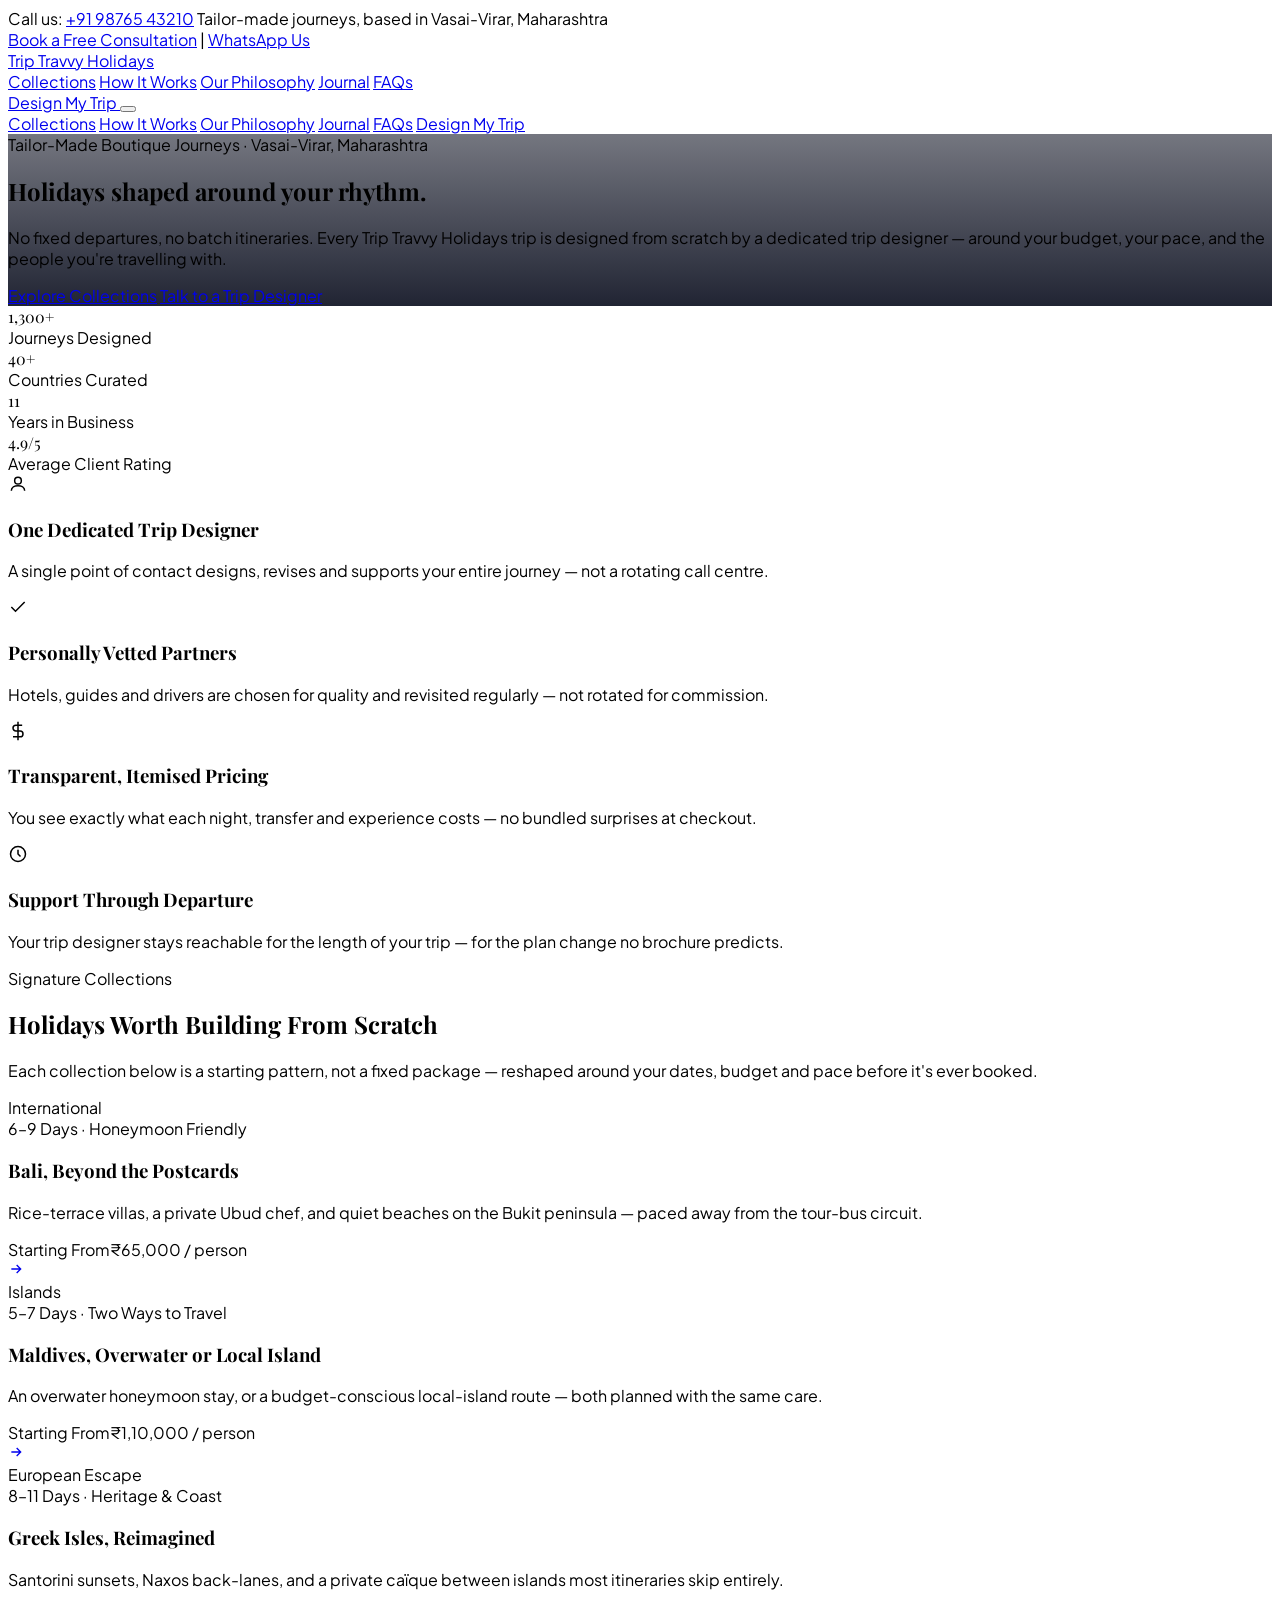
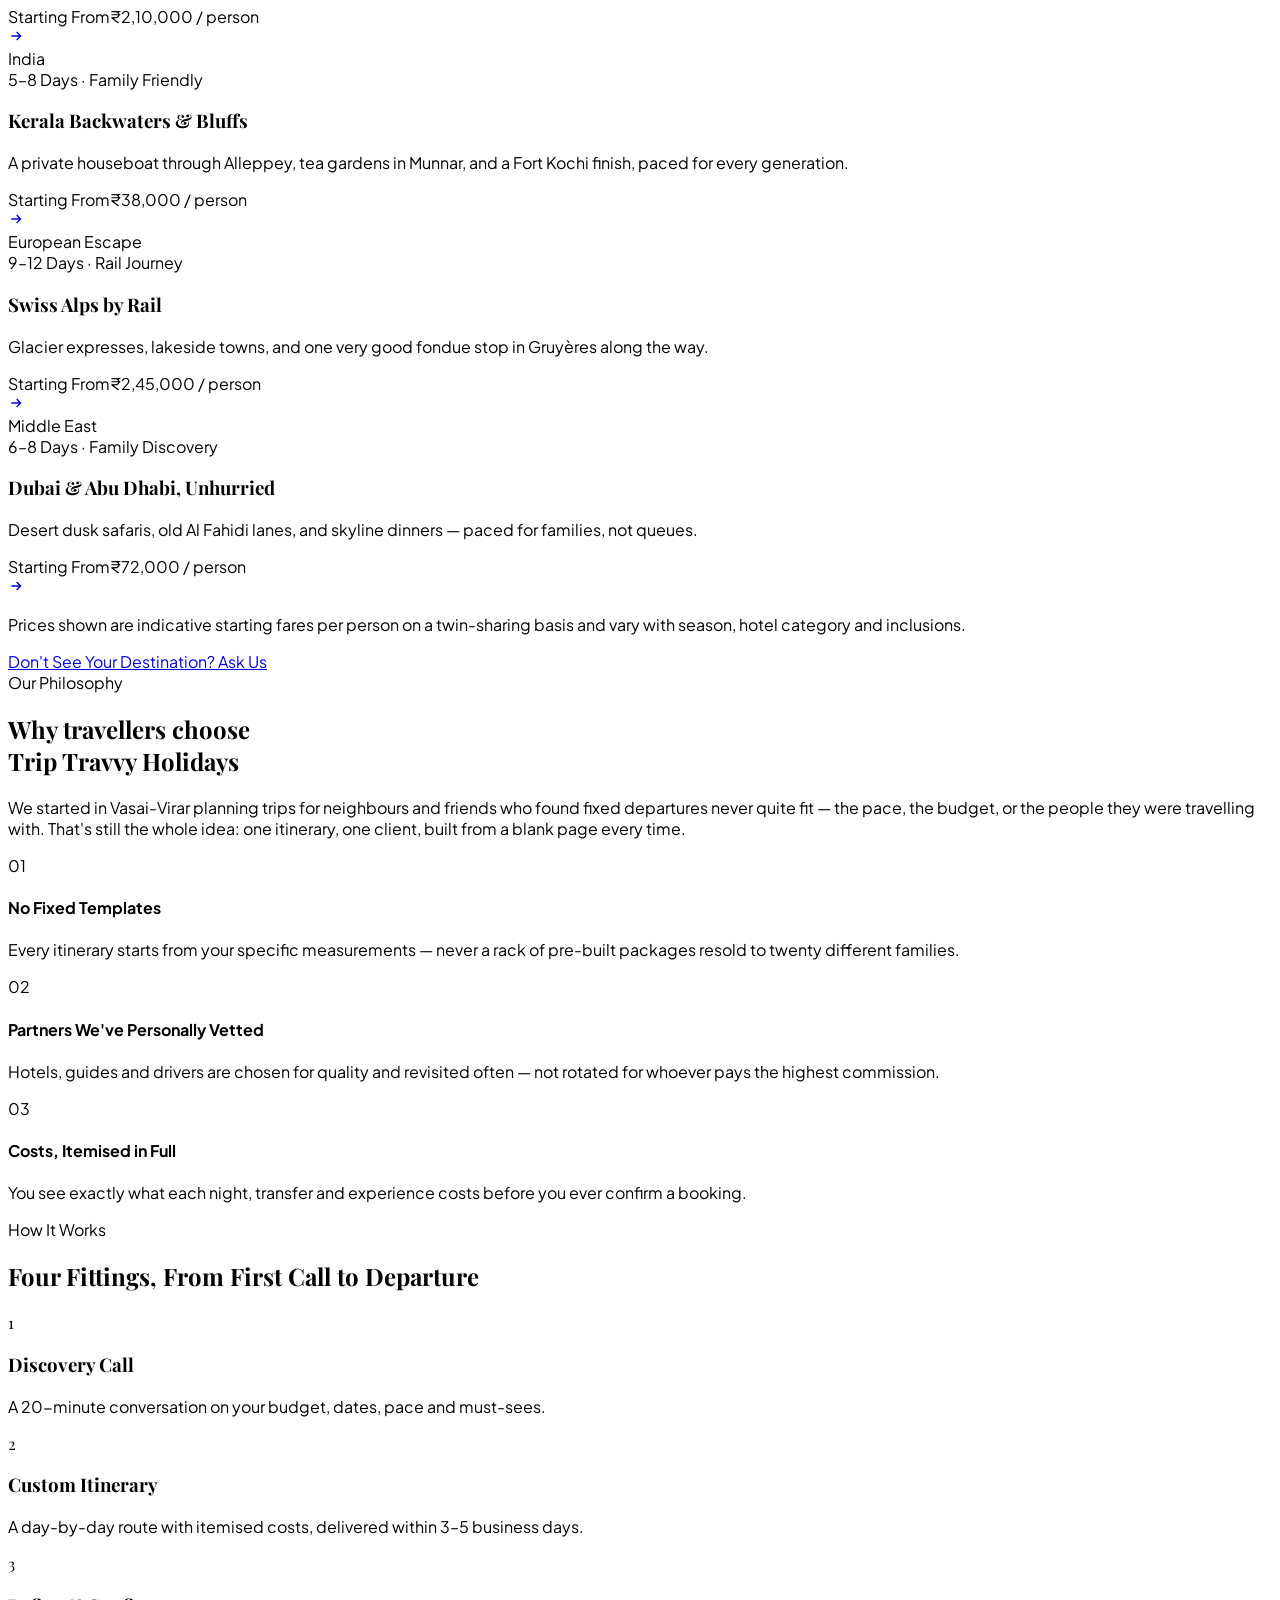
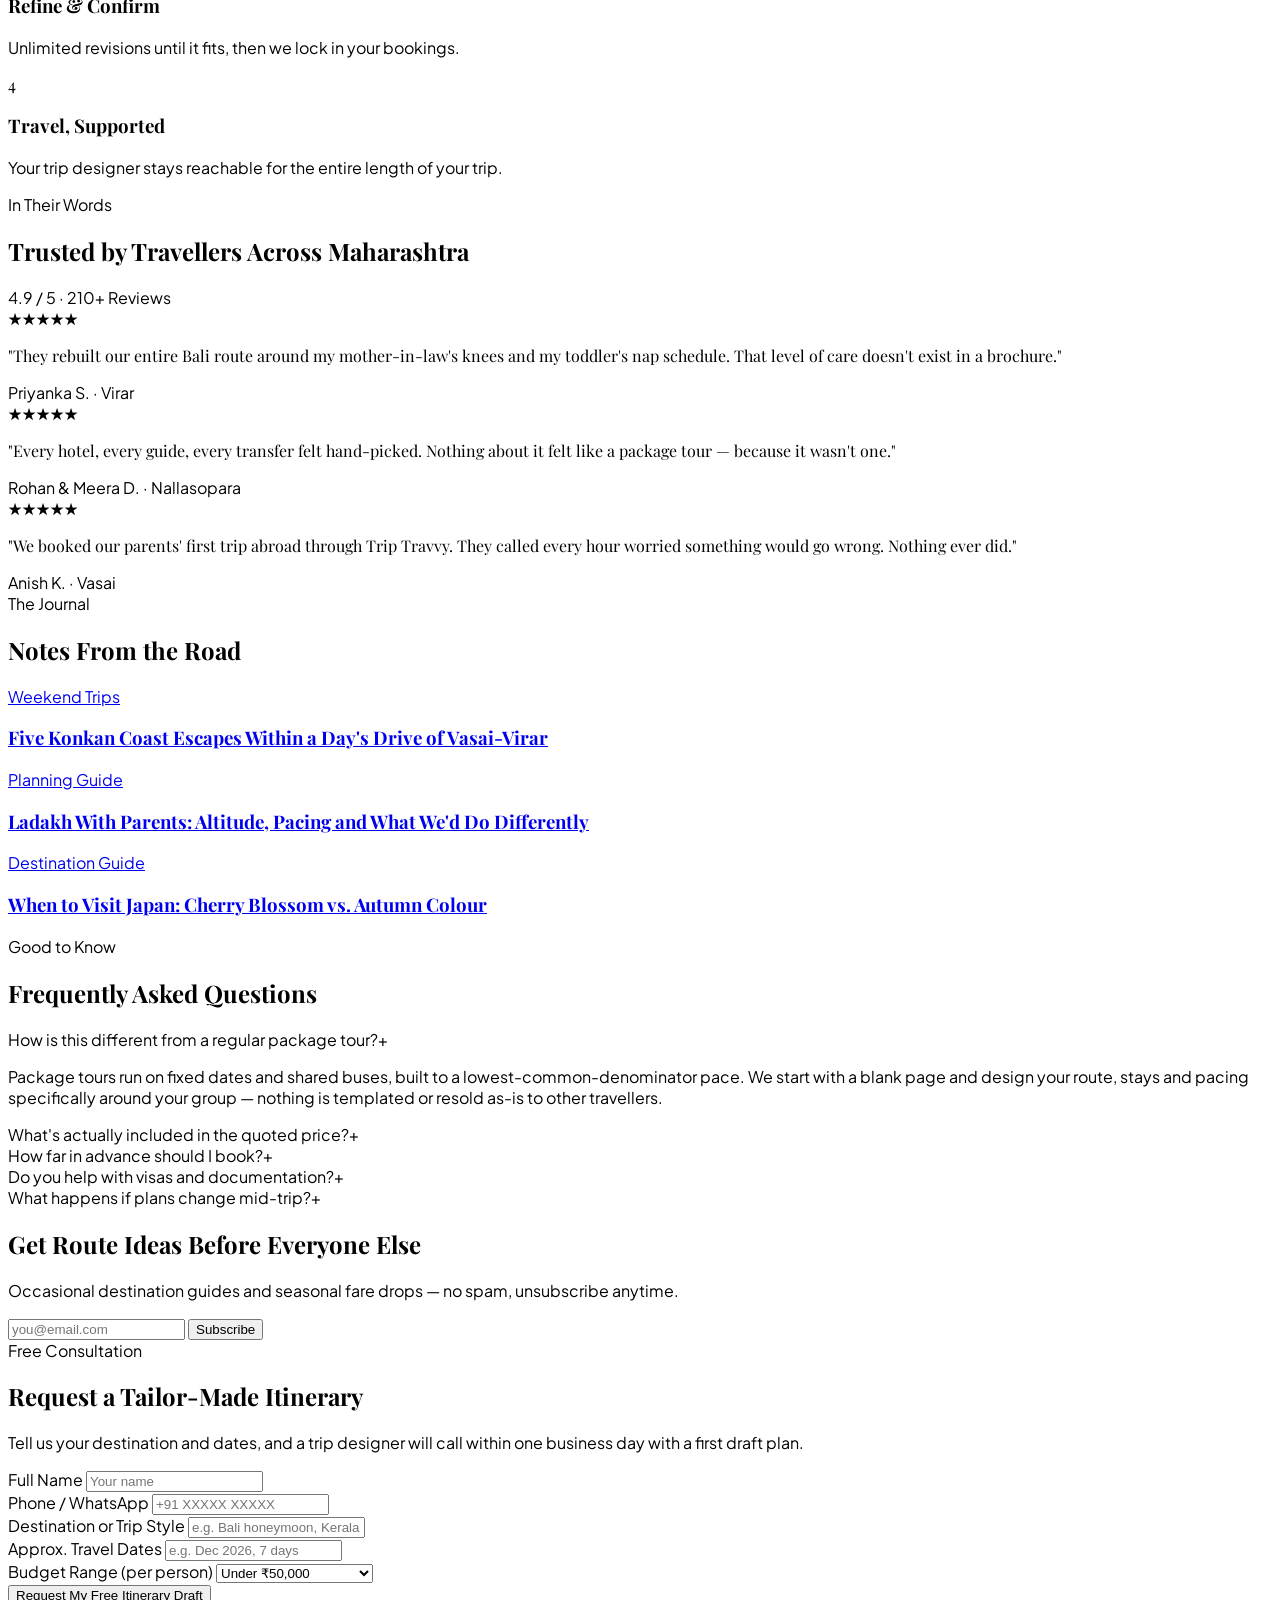
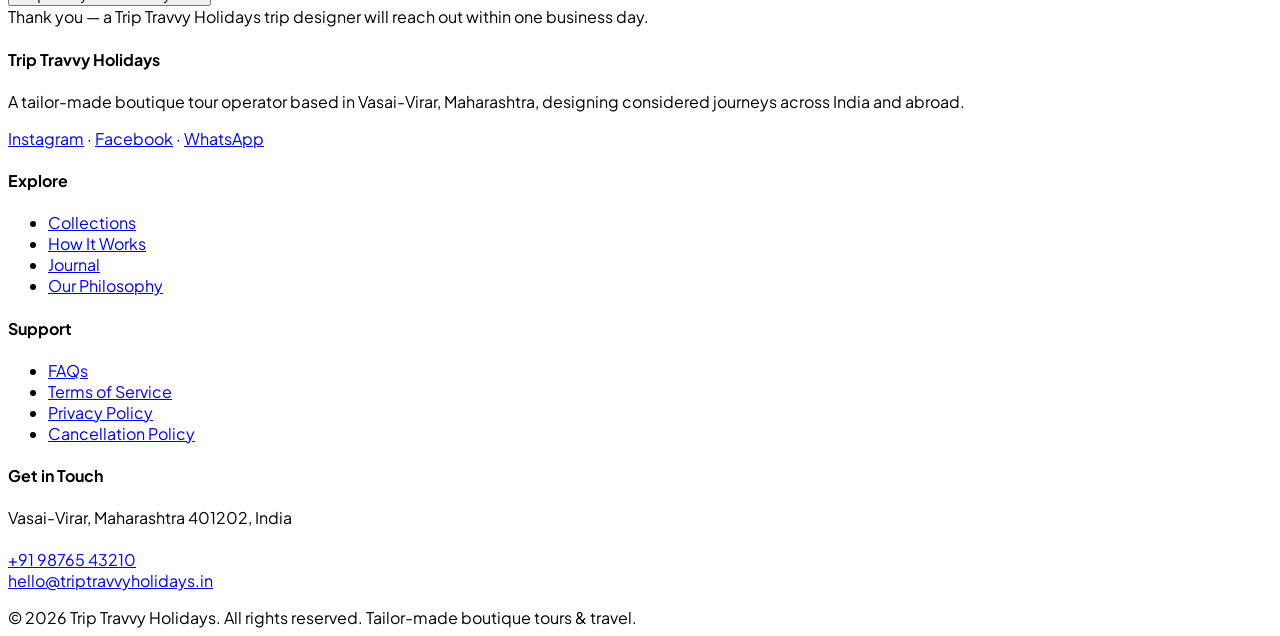
==== index.html @ ff3c0212 "Update print statement from 'Hello' to 'Goodbye'" ====
<!DOCTYPE html>
<html lang="en" class="scroll-smooth">
<head>
<meta charset="UTF-8">
<meta name="viewport" content="width=device-width, initial-scale=1.0">
<title>Trip Travvy Holidays | Tailor-Made Boutique Tours & Travel</title>
<meta name="description" content="Trip Travvy Holidays designs tailor-made boutique journeys across India and the world — one traveller, one itinerary, one dedicated trip designer at a time.">

<!-- Tailwind CSS (CDN build — swap for a compiled build before production for faster load times) -->
<script src="https://cdn.jsdelivr.net/npm/@tailwindcss/browser@4"></script>

<link rel="preconnect" href="https://fonts.googleapis.com">
<link rel="preconnect" href="https://fonts.gstatic.com" crossorigin>
<link href="https://fonts.googleapis.com/css2?family=Playfair+Display:ital,wght@0,400..900;1,400..900&family=Plus+Jakarta+Sans:wght@200..800&display=swap" rel="stylesheet">

<style>
  body{ font-family:'Plus Jakarta Sans', sans-serif; }
  h1,h2,h3,.serif-font{ font-family:'Playfair Display', serif; }
  ::-webkit-scrollbar{ width:8px; }
  ::-webkit-scrollbar-track{ background:#f1f5f9; }
  ::-webkit-scrollbar-thumb{ background:#cbd5e1; border-radius:4px; }
  ::selection{ background:rgba(212,175,55,0.2); color:#78350f; }
  .reveal{ opacity:0; transform:translateY(22px); transition:opacity .7s ease, transform .7s ease; }
  .reveal.in-view{ opacity:1; transform:translateY(0); }
  @media (prefers-reduced-motion: reduce){ .reveal{ opacity:1 !important; transform:none !important; } }
  details > summary{ list-style:none; cursor:pointer; }
  details > summary::-webkit-details-marker{ display:none; }
  details[open] .faq-icon{ transform:rotate(45deg); }
</style>
<noscript><style>.reveal{opacity:1!important;transform:none!important;}</style></noscript>
</head>
<body class="bg-slate-50 text-slate-700 antialiased">

<!-- Top Bar -->
<div class="bg-slate-900 text-slate-300 text-xs py-2.5 px-6 border-b border-slate-800/60 hidden sm:block">
  <div class="max-w-7xl mx-auto flex justify-between items-center">
    <div class="flex gap-6">
      <span class="flex items-center gap-1.5">Call us: <a href="tel:+919876543210" class="text-amber-400 hover:underline font-semibold">+91 98765 43210</a></span>
      <span class="text-slate-400">Tailor-made journeys, based in Vasai-Virar, Maharashtra</span>
    </div>
    <div class="flex gap-4">
      <a href="#consultation" class="hover:text-white transition">Book a Free Consultation</a>
      <span class="text-slate-600">|</span>
      <a href="https://wa.me/919876543210" class="hover:text-amber-300 transition text-amber-400 font-semibold">WhatsApp Us</a>
    </div>
  </div>
</div>

<!-- Header -->
<header class="bg-white/95 backdrop-blur sticky top-0 z-50 border-b border-slate-100">
  <div class="max-w-7xl mx-auto px-6 h-20 flex justify-between items-center">
    <a href="#" class="flex flex-col leading-none">
      <span class="text-xl font-black tracking-widest text-slate-950 uppercase">Trip Travvy</span>
      <span class="text-[10px] tracking-widest font-bold uppercase text-amber-600 mt-1">Holidays</span>
    </a>

    <nav class="hidden lg:flex gap-8 text-sm font-medium tracking-wide text-slate-800">
      <a href="#collections" class="hover:text-amber-600 transition">Collections</a>
      <a href="#process" class="hover:text-amber-600 transition">How It Works</a>
      <a href="#about" class="hover:text-amber-600 transition">Our Philosophy</a>
      <a href="#journal" class="hover:text-amber-600 transition">Journal</a>
      <a href="#faq" class="hover:text-amber-600 transition">FAQs</a>
    </nav>

    <div class="flex items-center gap-3">
      <a href="#consultation" class="hidden sm:inline-flex bg-slate-950 hover:bg-amber-600 text-white hover:text-slate-950 px-5 py-2.5 rounded-lg text-xs font-bold uppercase tracking-wider transition duration-300">
        Design My Trip
      </a>
      <button id="menuBtn" aria-label="Menu" class="lg:hidden flex flex-col gap-1.5 p-2">
        <span class="w-6 h-0.5 bg-slate-900"></span>
        <span class="w-6 h-0.5 bg-slate-900"></span>
        <span class="w-6 h-0.5 bg-slate-900"></span>
      </button>
    </div>
  </div>
  <nav id="mobileNav" class="hidden lg:hidden flex-col gap-1 px-6 pb-6 text-sm font-medium text-slate-800 bg-white border-t border-slate-100">
    <a href="#collections" class="py-3 border-b border-slate-100">Collections</a>
    <a href="#process" class="py-3 border-b border-slate-100">How It Works</a>
    <a href="#about" class="py-3 border-b border-slate-100">Our Philosophy</a>
    <a href="#journal" class="py-3 border-b border-slate-100">Journal</a>
    <a href="#faq" class="py-3 border-b border-slate-100">FAQs</a>
    <a href="#consultation" class="mt-4 text-center bg-slate-950 text-white px-5 py-3 rounded-lg text-xs font-bold uppercase tracking-wider">Design My Trip</a>
  </nav>
</header>

<!-- Hero -->
<section class="relative min-h-[85vh] flex items-center justify-center text-white overflow-hidden"
  style="background:linear-gradient(rgba(2,6,23,.55),rgba(2,6,23,.88)), url('https://images.unsplash.com/photo-1507525428034-b723cf961d3e?q=80&w=1800&auto=format&fit=crop') center/cover;">
  <div class="relative max-w-5xl mx-auto px-6 text-center z-10 py-24">
    <div class="mb-6 inline-flex items-center gap-2 rounded-full border border-amber-400/30 bg-amber-400/10 px-4 py-2 text-[11px] font-bold uppercase tracking-widest text-amber-300">
      Tailor-Made Boutique Journeys · Vasai-Virar, Maharashtra
    </div>
    <h1 class="text-4xl sm:text-6xl lg:text-7xl font-light tracking-tight mb-6 max-w-4xl mx-auto leading-tight">
      Holidays shaped around <span class="italic text-amber-300">your rhythm.</span>
    </h1>
    <p class="max-w-2xl mx-auto text-slate-200 text-base sm:text-lg font-light leading-relaxed mb-10">
      No fixed departures, no batch itineraries. Every Trip Travvy Holidays trip is designed from scratch by a dedicated trip designer — around your budget, your pace, and the people you're travelling with.
    </p>
    <div class="flex flex-wrap justify-center gap-4">
      <a href="#collections" class="bg-amber-500 hover:bg-amber-400 text-slate-950 px-8 py-4 rounded-lg text-xs font-extrabold uppercase tracking-widest shadow-xl transition duration-200">Explore Collections</a>
      <a href="#consultation" class="border border-white/30 bg-white/10 hover:bg-white/20 backdrop-blur-md px-8 py-4 rounded-lg text-xs font-bold uppercase tracking-widest transition duration-200">Talk to a Trip Designer</a>
    </div>
  </div>
</section>

<!-- Stat bar -->
<section class="bg-slate-950 text-white border-t border-slate-800/60">
  <div class="max-w-7xl mx-auto px-6 py-10 grid grid-cols-2 sm:grid-cols-4 gap-8 text-center">
    <div class="reveal"><div class="text-3xl sm:text-4xl font-black text-amber-400 serif-font">1,300+</div><div class="text-[11px] uppercase tracking-widest text-slate-400 mt-1">Journeys Designed</div></div>
    <div class="reveal"><div class="text-3xl sm:text-4xl font-black text-amber-400 serif-font">40+</div><div class="text-[11px] uppercase tracking-widest text-slate-400 mt-1">Countries Curated</div></div>
    <div class="reveal"><div class="text-3xl sm:text-4xl font-black text-amber-400 serif-font">11</div><div class="text-[11px] uppercase tracking-widest text-slate-400 mt-1">Years in Business</div></div>
    <div class="reveal"><div class="text-3xl sm:text-4xl font-black text-amber-400 serif-font">4.9/5</div><div class="text-[11px] uppercase tracking-widest text-slate-400 mt-1">Average Client Rating</div></div>
  </div>
</section>

<!-- USP strip -->
<section class="max-w-7xl mx-auto px-6 py-20">
  <div class="grid grid-cols-1 sm:grid-cols-2 lg:grid-cols-4 gap-8">
    <div class="reveal p-6 rounded-xl border border-slate-200/70">
      <div class="w-11 h-11 rounded-lg bg-amber-50 text-amber-600 flex items-center justify-center mb-4">
        <svg width="20" height="20" viewBox="0 0 24 24" fill="none" stroke="currentColor" stroke-width="1.8"><circle cx="12" cy="8" r="4"/><path d="M4 20c0-4 4-6 8-6s8 2 8 6"/></svg>
      </div>
      <h3 class="font-bold text-slate-900 text-sm uppercase tracking-wide mb-2">One Dedicated Trip Designer</h3>
      <p class="text-slate-500 text-sm font-light leading-relaxed">A single point of contact designs, revises and supports your entire journey — not a rotating call centre.</p>
    </div>
    <div class="reveal p-6 rounded-xl border border-slate-200/70">
      <div class="w-11 h-11 rounded-lg bg-amber-50 text-amber-600 flex items-center justify-center mb-4">
        <svg width="20" height="20" viewBox="0 0 24 24" fill="none" stroke="currentColor" stroke-width="1.8"><path d="M20 6L9 17l-5-5"/></svg>
      </div>
      <h3 class="font-bold text-slate-900 text-sm uppercase tracking-wide mb-2">Personally Vetted Partners</h3>
      <p class="text-slate-500 text-sm font-light leading-relaxed">Hotels, guides and drivers are chosen for quality and revisited regularly — not rotated for commission.</p>
    </div>
    <div class="reveal p-6 rounded-xl border border-slate-200/70">
      <div class="w-11 h-11 rounded-lg bg-amber-50 text-amber-600 flex items-center justify-center mb-4">
        <svg width="20" height="20" viewBox="0 0 24 24" fill="none" stroke="currentColor" stroke-width="1.8"><path d="M12 1v22M17 5H9.5a3.5 3.5 0 000 7h5a3.5 3.5 0 010 7H6"/></svg>
      </div>
      <h3 class="font-bold text-slate-900 text-sm uppercase tracking-wide mb-2">Transparent, Itemised Pricing</h3>
      <p class="text-slate-500 text-sm font-light leading-relaxed">You see exactly what each night, transfer and experience costs — no bundled surprises at checkout.</p>
    </div>
    <div class="reveal p-6 rounded-xl border border-slate-200/70">
      <div class="w-11 h-11 rounded-lg bg-amber-50 text-amber-600 flex items-center justify-center mb-4">
        <svg width="20" height="20" viewBox="0 0 24 24" fill="none" stroke="currentColor" stroke-width="1.8"><circle cx="12" cy="12" r="9"/><path d="M12 7v5l3 3"/></svg>
      </div>
      <h3 class="font-bold text-slate-900 text-sm uppercase tracking-wide mb-2">Support Through Departure</h3>
      <p class="text-slate-500 text-sm font-light leading-relaxed">Your trip designer stays reachable for the length of your trip — for the plan change no brochure predicts.</p>
    </div>
  </div>
</section>

<!-- Collections -->
<section id="collections" class="max-w-7xl mx-auto px-6 py-20">
  <div class="max-w-2xl mx-auto text-center mb-16">
    <span class="text-xs font-bold uppercase tracking-widest text-amber-600 block mb-3">Signature Collections</span>
    <h2 class="text-3xl sm:text-4xl font-bold text-slate-900 mb-4">Holidays Worth Building From Scratch</h2>
    <div class="w-16 h-0.5 bg-amber-500 mx-auto mb-4"></div>
    <p class="text-slate-500 font-light text-sm sm:text-base">Each collection below is a starting pattern, not a fixed package — reshaped around your dates, budget and pace before it's ever booked.</p>
  </div>

  <div class="grid grid-cols-1 md:grid-cols-2 lg:grid-cols-3 gap-8">

    <article class="reveal group bg-white rounded-xl overflow-hidden border border-slate-200/60 shadow-sm hover:shadow-xl transition duration-300 flex flex-col h-full">
      <div class="relative overflow-hidden aspect-[4/3] bg-slate-100">
        <img src="https://images.unsplash.com/photo-1518548419970-58e3b4079ab2?q=80&w=1000&auto=format&fit=crop" alt="Bali rice terraces and villa" class="w-full h-full object-cover group-hover:scale-105 transition duration-500" onerror="this.style.display='none'">
        <span class="absolute top-4 left-4 bg-slate-950 text-amber-400 text-[10px] font-bold uppercase tracking-widest px-2.5 py-1 rounded">International</span>
      </div>
      <div class="p-6 flex flex-col flex-grow">
        <span class="text-xs font-semibold text-amber-600 uppercase tracking-widest mb-1">6–9 Days · Honeymoon Friendly</span>
        <h3 class="text-2xl font-semibold text-slate-900 mb-3 group-hover:text-amber-600 transition">Bali, Beyond the Postcards</h3>
        <p class="text-slate-500 text-sm font-light leading-relaxed mb-6">Rice-terrace villas, a private Ubud chef, and quiet beaches on the Bukit peninsula — paced away from the tour-bus circuit.</p>
        <div class="mt-auto pt-4 border-t border-slate-100 flex items-center justify-between">
          <div><span class="block text-[10px] uppercase tracking-widest text-slate-400 font-bold">Starting From</span><span class="text-xl font-black text-slate-950">₹65,000</span><span class="text-xs text-slate-400"> / person</span></div>
          <a href="#consultation" class="bg-slate-950 group-hover:bg-amber-500 text-amber-400 group-hover:text-slate-950 p-2.5 rounded-lg transition duration-300">
            <svg width="16" height="16" viewBox="0 0 24 24" fill="none" stroke="currentColor" stroke-width="2"><path d="M5 12h14M13 6l6 6-6 6"/></svg>
          </a>
        </div>
      </div>
    </article>

    <article class="reveal group bg-white rounded-xl overflow-hidden border border-slate-200/60 shadow-sm hover:shadow-xl transition duration-300 flex flex-col h-full">
      <div class="relative overflow-hidden aspect-[4/3] bg-slate-100">
        <img src="https://images.unsplash.com/photo-1439066615861-d1af74d74000?q=80&w=1000&auto=format&fit=crop" alt="Maldives overwater villas" class="w-full h-full object-cover group-hover:scale-105 transition duration-500" onerror="this.style.display='none'">
        <span class="absolute top-4 left-4 bg-slate-950 text-amber-400 text-[10px] font-bold uppercase tracking-widest px-2.5 py-1 rounded">Islands</span>
      </div>
      <div class="p-6 flex flex-col flex-grow">
        <span class="text-xs font-semibold text-amber-600 uppercase tracking-widest mb-1">5–7 Days · Two Ways to Travel</span>
        <h3 class="text-2xl font-semibold text-slate-900 mb-3 group-hover:text-amber-600 transition">Maldives, Overwater or Local Island</h3>
        <p class="text-slate-500 text-sm font-light leading-relaxed mb-6">An overwater honeymoon stay, or a budget-conscious local-island route — both planned with the same care.</p>
        <div class="mt-auto pt-4 border-t border-slate-100 flex items-center justify-between">
          <div><span class="block text-[10px] uppercase tracking-widest text-slate-400 font-bold">Starting From</span><span class="text-xl font-black text-slate-950">₹1,10,000</span><span class="text-xs text-slate-400"> / person</span></div>
          <a href="#consultation" class="bg-slate-950 group-hover:bg-amber-500 text-amber-400 group-hover:text-slate-950 p-2.5 rounded-lg transition duration-300">
            <svg width="16" height="16" viewBox="0 0 24 24" fill="none" stroke="currentColor" stroke-width="2"><path d="M5 12h14M13 6l6 6-6 6"/></svg>
          </a>
        </div>
      </div>
    </article>

    <article class="reveal group bg-white rounded-xl overflow-hidden border border-slate-200/60 shadow-sm hover:shadow-xl transition duration-300 flex flex-col h-full">
      <div class="relative overflow-hidden aspect-[4/3] bg-slate-100">
        <img src="https://images.unsplash.com/photo-1533105079780-92b9be482077?q=80&w=1000&auto=format&fit=crop" alt="Santorini Greece" class="w-full h-full object-cover group-hover:scale-105 transition duration-500" onerror="this.style.display='none'">
        <span class="absolute top-4 left-4 bg-slate-950 text-amber-400 text-[10px] font-bold uppercase tracking-widest px-2.5 py-1 rounded">European Escape</span>
      </div>
      <div class="p-6 flex flex-col flex-grow">
        <span class="text-xs font-semibold text-amber-600 uppercase tracking-widest mb-1">8–11 Days · Heritage &amp; Coast</span>
        <h3 class="text-2xl font-semibold text-slate-900 mb-3 group-hover:text-amber-600 transition">Greek Isles, Reimagined</h3>
        <p class="text-slate-500 text-sm font-light leading-relaxed mb-6">Santorini sunsets, Naxos back-lanes, and a private caïque between islands most itineraries skip entirely.</p>
        <div class="mt-auto pt-4 border-t border-slate-100 flex items-center justify-between">
          <div><span class="block text-[10px] uppercase tracking-widest text-slate-400 font-bold">Starting From</span><span class="text-xl font-black text-slate-950">₹2,10,000</span><span class="text-xs text-slate-400"> / person</span></div>
          <a href="#consultation" class="bg-slate-950 group-hover:bg-amber-500 text-amber-400 group-hover:text-slate-950 p-2.5 rounded-lg transition duration-300">
            <svg width="16" height="16" viewBox="0 0 24 24" fill="none" stroke="currentColor" stroke-width="2"><path d="M5 12h14M13 6l6 6-6 6"/></svg>
          </a>
        </div>
      </div>
    </article>

    <article class="reveal group bg-white rounded-xl overflow-hidden border border-slate-200/60 shadow-sm hover:shadow-xl transition duration-300 flex flex-col h-full">
      <div class="relative overflow-hidden aspect-[4/3] bg-slate-100">
        <img src="https://images.unsplash.com/photo-1600100397608-f7febc531f66?q=80&w=1000&auto=format&fit=crop" alt="Kerala backwaters houseboat" class="w-full h-full object-cover group-hover:scale-105 transition duration-500" onerror="this.style.display='none'">
        <span class="absolute top-4 left-4 bg-slate-950 text-amber-400 text-[10px] font-bold uppercase tracking-widest px-2.5 py-1 rounded">India</span>
      </div>
      <div class="p-6 flex flex-col flex-grow">
        <span class="text-xs font-semibold text-amber-600 uppercase tracking-widest mb-1">5–8 Days · Family Friendly</span>
        <h3 class="text-2xl font-semibold text-slate-900 mb-3 group-hover:text-amber-600 transition">Kerala Backwaters &amp; Bluffs</h3>
        <p class="text-slate-500 text-sm font-light leading-relaxed mb-6">A private houseboat through Alleppey, tea gardens in Munnar, and a Fort Kochi finish, paced for every generation.</p>
        <div class="mt-auto pt-4 border-t border-slate-100 flex items-center justify-between">
          <div><span class="block text-[10px] uppercase tracking-widest text-slate-400 font-bold">Starting From</span><span class="text-xl font-black text-slate-950">₹38,000</span><span class="text-xs text-slate-400"> / person</span></div>
          <a href="#consultation" class="bg-slate-950 group-hover:bg-amber-500 text-amber-400 group-hover:text-slate-950 p-2.5 rounded-lg transition duration-300">
            <svg width="16" height="16" viewBox="0 0 24 24" fill="none" stroke="currentColor" stroke-width="2"><path d="M5 12h14M13 6l6 6-6 6"/></svg>
          </a>
        </div>
      </div>
    </article>

    <article class="reveal group bg-white rounded-xl overflow-hidden border border-slate-200/60 shadow-sm hover:shadow-xl transition duration-300 flex flex-col h-full">
      <div class="relative overflow-hidden aspect-[4/3] bg-slate-100">
        <img src="https://images.unsplash.com/photo-1531366936337-7c912a4589a7?q=80&w=1000&auto=format&fit=crop" alt="Swiss Alps train" class="w-full h-full object-cover group-hover:scale-105 transition duration-500" onerror="this.style.display='none'">
        <span class="absolute top-4 left-4 bg-slate-950 text-amber-400 text-[10px] font-bold uppercase tracking-widest px-2.5 py-1 rounded">European Escape</span>
      </div>
      <div class="p-6 flex flex-col flex-grow">
        <span class="text-xs font-semibold text-amber-600 uppercase tracking-widest mb-1">9–12 Days · Rail Journey</span>
        <h3 class="text-2xl font-semibold text-slate-900 mb-3 group-hover:text-amber-600 transition">Swiss Alps by Rail</h3>
        <p class="text-slate-500 text-sm font-light leading-relaxed mb-6">Glacier expresses, lakeside towns, and one very good fondue stop in Gruyères along the way.</p>
        <div class="mt-auto pt-4 border-t border-slate-100 flex items-center justify-between">
          <div><span class="block text-[10px] uppercase tracking-widest text-slate-400 font-bold">Starting From</span><span class="text-xl font-black text-slate-950">₹2,45,000</span><span class="text-xs text-slate-400"> / person</span></div>
          <a href="#consultation" class="bg-slate-950 group-hover:bg-amber-500 text-amber-400 group-hover:text-slate-950 p-2.5 rounded-lg transition duration-300">
            <svg width="16" height="16" viewBox="0 0 24 24" fill="none" stroke="currentColor" stroke-width="2"><path d="M5 12h14M13 6l6 6-6 6"/></svg>
          </a>
        </div>
      </div>
    </article>

    <article class="reveal group bg-white rounded-xl overflow-hidden border border-slate-200/60 shadow-sm hover:shadow-xl transition duration-300 flex flex-col h-full">
      <div class="relative overflow-hidden aspect-[4/3] bg-slate-100">
        <img src="https://images.unsplash.com/photo-1512453979798-5ea266f8880c?q=80&w=1000&auto=format&fit=crop" alt="Dubai skyline" class="w-full h-full object-cover group-hover:scale-105 transition duration-500" onerror="this.style.display='none'">
        <span class="absolute top-4 left-4 bg-slate-950 text-amber-400 text-[10px] font-bold uppercase tracking-widest px-2.5 py-1 rounded">Middle East</span>
      </div>
      <div class="p-6 flex flex-col flex-grow">
        <span class="text-xs font-semibold text-amber-600 uppercase tracking-widest mb-1">6–8 Days · Family Discovery</span>
        <h3 class="text-2xl font-semibold text-slate-900 mb-3 group-hover:text-amber-600 transition">Dubai &amp; Abu Dhabi, Unhurried</h3>
        <p class="text-slate-500 text-sm font-light leading-relaxed mb-6">Desert dusk safaris, old Al Fahidi lanes, and skyline dinners — paced for families, not queues.</p>
        <div class="mt-auto pt-4 border-t border-slate-100 flex items-center justify-between">
          <div><span class="block text-[10px] uppercase tracking-widest text-slate-400 font-bold">Starting From</span><span class="text-xl font-black text-slate-950">₹72,000</span><span class="text-xs text-slate-400"> / person</span></div>
          <a href="#consultation" class="bg-slate-950 group-hover:bg-amber-500 text-amber-400 group-hover:text-slate-950 p-2.5 rounded-lg transition duration-300">
            <svg width="16" height="16" viewBox="0 0 24 24" fill="none" stroke="currentColor" stroke-width="2"><path d="M5 12h14M13 6l6 6-6 6"/></svg>
          </a>
        </div>
      </div>
    </article>

  </div>

  <div class="text-center mt-14">
    <p class="text-slate-500 text-sm mb-4">Prices shown are indicative starting fares per person on a twin-sharing basis and vary with season, hotel category and inclusions.</p>
    <a href="#consultation" class="inline-flex items-center gap-2 border border-slate-300 hover:border-amber-500 hover:text-amber-600 px-6 py-3 rounded-lg text-xs font-bold uppercase tracking-widest transition">Don't See Your Destination? Ask Us</a>
  </div>
</section>

<!-- Philosophy / About -->
<section id="about" class="bg-slate-950 text-white py-24 px-6">
  <div class="max-w-7xl mx-auto grid grid-cols-1 lg:grid-cols-2 gap-16 items-center">
    <div class="reveal">
      <span class="text-xs font-bold uppercase tracking-widest text-amber-400 block mb-3">Our Philosophy</span>
      <h2 class="text-3xl sm:text-5xl font-light tracking-tight text-white mb-6 leading-tight">
        Why travellers choose <br><span class="italic font-normal text-amber-300">Trip Travvy Holidays</span>
      </h2>
      <p class="text-slate-300 font-light leading-relaxed mb-10 text-sm sm:text-base">
        We started in Vasai-Virar planning trips for neighbours and friends who found fixed departures never quite fit — the pace, the budget, or the people they were travelling with. That's still the whole idea: one itinerary, one client, built from a blank page every time.
      </p>
      <div class="space-y-6">
        <div class="flex items-start gap-4">
          <span class="bg-amber-400/10 text-amber-400 w-9 h-9 flex items-center justify-center rounded-lg font-bold text-xs shrink-0">01</span>
          <div>
            <h4 class="font-bold text-slate-100 text-sm uppercase tracking-wide">No Fixed Templates</h4>
            <p class="text-slate-400 text-xs mt-1 font-light leading-relaxed">Every itinerary starts from your specific measurements — never a rack of pre-built packages resold to twenty different families.</p>
          </div>
        </div>
        <div class="flex items-start gap-4">
          <span class="bg-amber-400/10 text-amber-400 w-9 h-9 flex items-center justify-center rounded-lg font-bold text-xs shrink-0">02</span>
          <div>
            <h4 class="font-bold text-slate-100 text-sm uppercase tracking-wide">Partners We've Personally Vetted</h4>
            <p class="text-slate-400 text-xs mt-1 font-light leading-relaxed">Hotels, guides and drivers are chosen for quality and revisited often — not rotated for whoever pays the highest commission.</p>
          </div>
        </div>
        <div class="flex items-start gap-4">
          <span class="bg-amber-400/10 text-amber-400 w-9 h-9 flex items-center justify-center rounded-lg font-bold text-xs shrink-0">03</span>
          <div>
            <h4 class="font-bold text-slate-100 text-sm uppercase tracking-wide">Costs, Itemised in Full</h4>
            <p class="text-slate-400 text-xs mt-1 font-light leading-relaxed">You see exactly what each night, transfer and experience costs before you ever confirm a booking.</p>
          </div>
        </div>
      </div>
    </div>
    <div class="relative reveal">
      <img src="https://images.unsplash.com/photo-1469854523086-cc02fe5d8800?q=80&w=1000&auto=format&fit=crop" alt="Travel planning desk" class="rounded-xl shadow-2xl relative z-10 w-full object-cover aspect-[4/3]" onerror="this.style.display='none'">
      <div class="absolute -bottom-6 -left-6 w-48 h-48 bg-amber-500/10 border border-amber-500/20 rounded-xl -z-0"></div>
    </div>
  </div>
</section>

<!-- Process -->
<section id="process" class="max-w-7xl mx-auto px-6 py-24">
  <div class="max-w-2xl mx-auto text-center mb-16">
    <span class="text-xs font-bold uppercase tracking-widest text-amber-600 block mb-3">How It Works</span>
    <h2 class="text-3xl sm:text-4xl font-bold text-slate-900 mb-4">Four Fittings, From First Call to Departure</h2>
    <div class="w-16 h-0.5 bg-amber-500 mx-auto"></div>
  </div>
  <div class="grid grid-cols-1 md:grid-cols-4 gap-8">
    <div class="reveal text-center">
      <div class="w-14 h-14 mx-auto rounded-full border-2 border-amber-500 flex items-center justify-center text-amber-600 font-bold serif-font text-lg mb-5">1</div>
      <h3 class="font-bold text-slate-900 mb-2">Discovery Call</h3>
      <p class="text-slate-500 text-sm font-light leading-relaxed">A 20-minute conversation on your budget, dates, pace and must-sees.</p>
    </div>
    <div class="reveal text-center">
      <div class="w-14 h-14 mx-auto rounded-full border-2 border-amber-500 flex items-center justify-center text-amber-600 font-bold serif-font text-lg mb-5">2</div>
      <h3 class="font-bold text-slate-900 mb-2">Custom Itinerary</h3>
      <p class="text-slate-500 text-sm font-light leading-relaxed">A day-by-day route with itemised costs, delivered within 3–5 business days.</p>
    </div>
    <div class="reveal text-center">
      <div class="w-14 h-14 mx-auto rounded-full border-2 border-amber-500 flex items-center justify-center text-amber-600 font-bold serif-font text-lg mb-5">3</div>
      <h3 class="font-bold text-slate-900 mb-2">Refine &amp; Confirm</h3>
      <p class="text-slate-500 text-sm font-light leading-relaxed">Unlimited revisions until it fits, then we lock in your bookings.</p>
    </div>
    <div class="reveal text-center">
      <div class="w-14 h-14 mx-auto rounded-full border-2 border-amber-500 flex items-center justify-center text-amber-600 font-bold serif-font text-lg mb-5">4</div>
      <h3 class="font-bold text-slate-900 mb-2">Travel, Supported</h3>
      <p class="text-slate-500 text-sm font-light leading-relaxed">Your trip designer stays reachable for the entire length of your trip.</p>
    </div>
  </div>
</section>

<!-- Testimonials -->
<section class="bg-amber-50/60 py-24 px-6">
  <div class="max-w-7xl mx-auto">
    <div class="flex flex-wrap items-end justify-between gap-4 mb-14">
      <div>
        <span class="text-xs font-bold uppercase tracking-widest text-amber-600 block mb-3">In Their Words</span>
        <h2 class="text-3xl sm:text-4xl font-bold text-slate-900">Trusted by Travellers Across Maharashtra</h2>
      </div>
      <div class="inline-flex items-center gap-2 border border-amber-300 rounded-full px-4 py-2 text-xs font-bold uppercase tracking-widest text-amber-700">4.9 / 5 · 210+ Reviews</div>
    </div>
    <div class="grid grid-cols-1 md:grid-cols-3 gap-8">
      <div class="reveal bg-white rounded-xl p-8 border border-slate-200/70">
        <div class="flex gap-1 text-amber-500 mb-4">★★★★★</div>
        <p class="serif-font italic text-lg text-slate-800 leading-relaxed mb-6">"They rebuilt our entire Bali route around my mother-in-law's knees and my toddler's nap schedule. That level of care doesn't exist in a brochure."</p>
        <div class="text-xs uppercase tracking-widest text-slate-500 font-bold">Priyanka S. · Virar</div>
      </div>
      <div class="reveal bg-white rounded-xl p-8 border border-slate-200/70">
        <div class="flex gap-1 text-amber-500 mb-4">★★★★★</div>
        <p class="serif-font italic text-lg text-slate-800 leading-relaxed mb-6">"Every hotel, every guide, every transfer felt hand-picked. Nothing about it felt like a package tour — because it wasn't one."</p>
        <div class="text-xs uppercase tracking-widest text-slate-500 font-bold">Rohan &amp; Meera D. · Nallasopara</div>
      </div>
      <div class="reveal bg-white rounded-xl p-8 border border-slate-200/70">
        <div class="flex gap-1 text-amber-500 mb-4">★★★★★</div>
        <p class="serif-font italic text-lg text-slate-800 leading-relaxed mb-6">"We booked our parents' first trip abroad through Trip Travvy. They called every hour worried something would go wrong. Nothing ever did."</p>
        <div class="text-xs uppercase tracking-widest text-slate-500 font-bold">Anish K. · Vasai</div>
      </div>
    </div>
  </div>
</section>

<!-- Journal -->
<section id="journal" class="max-w-7xl mx-auto px-6 py-24">
  <div class="max-w-2xl mx-auto text-center mb-16">
    <span class="text-xs font-bold uppercase tracking-widest text-amber-600 block mb-3">The Journal</span>
    <h2 class="text-3xl sm:text-4xl font-bold text-slate-900 mb-4">Notes From the Road</h2>
    <div class="w-16 h-0.5 bg-amber-500 mx-auto"></div>
  </div>
  <div class="grid grid-cols-1 md:grid-cols-3 gap-8">
    <a href="#" class="reveal group block">
      <div class="rounded-xl overflow-hidden aspect-[4/3] mb-4 bg-slate-100">
        <img src="https://images.unsplash.com/photo-1544644181-1484b3fdfc62?q=80&w=800&auto=format&fit=crop" alt="Konkan coast" class="w-full h-full object-cover group-hover:scale-105 transition duration-500" onerror="this.style.display='none'">
      </div>
      <span class="text-xs font-semibold text-amber-600 uppercase tracking-widest">Weekend Trips</span>
      <h3 class="font-bold text-slate-900 mt-2 group-hover:text-amber-600 transition">Five Konkan Coast Escapes Within a Day's Drive of Vasai-Virar</h3>
    </a>
    <a href="#" class="reveal group block">
      <div class="rounded-xl overflow-hidden aspect-[4/3] mb-4 bg-slate-100">
        <img src="https://images.unsplash.com/photo-1587922546307-776227941871?q=80&w=800&auto=format&fit=crop" alt="Ladakh mountains" class="w-full h-full object-cover group-hover:scale-105 transition duration-500" onerror="this.style.display='none'">
      </div>
      <span class="text-xs font-semibold text-amber-600 uppercase tracking-widest">Planning Guide</span>
      <h3 class="font-bold text-slate-900 mt-2 group-hover:text-amber-600 transition">Ladakh With Parents: Altitude, Pacing and What We'd Do Differently</h3>
    </a>
    <a href="#" class="reveal group block">
      <div class="rounded-xl overflow-hidden aspect-[4/3] mb-4 bg-slate-100">
        <img src="https://images.unsplash.com/photo-1502602898657-3e91760cbb34?q=80&w=800&auto=format&fit=crop" alt="Japan travel" class="w-full h-full object-cover group-hover:scale-105 transition duration-500" onerror="this.style.display='none'">
      </div>
      <span class="text-xs font-semibold text-amber-600 uppercase tracking-widest">Destination Guide</span>
      <h3 class="font-bold text-slate-900 mt-2 group-hover:text-amber-600 transition">When to Visit Japan: Cherry Blossom vs. Autumn Colour</h3>
    </a>
  </div>
</section>

<!-- FAQ -->
<section id="faq" class="bg-slate-100 py-24 px-6">
  <div class="max-w-3xl mx-auto">
    <div class="text-center mb-14">
      <span class="text-xs font-bold uppercase tracking-widest text-amber-600 block mb-3">Good to Know</span>
      <h2 class="text-3xl sm:text-4xl font-bold text-slate-900">Frequently Asked Questions</h2>
    </div>
    <div class="space-y-4">
      <details class="reveal group bg-white rounded-xl border border-slate-200/70 p-6" open>
        <summary class="flex items-center justify-between font-semibold text-slate-900">How is this different from a regular package tour?<span class="faq-icon text-amber-500 text-2xl leading-none transition-transform">+</span></summary>
        <p class="text-slate-500 text-sm font-light leading-relaxed mt-4">Package tours run on fixed dates and shared buses, built to a lowest-common-denominator pace. We start with a blank page and design your route, stays and pacing specifically around your group — nothing is templated or resold as-is to other travellers.</p>
      </details>
      <details class="reveal group bg-white rounded-xl border border-slate-200/70 p-6">
        <summary class="flex items-center justify-between font-semibold text-slate-900">What's actually included in the quoted price?<span class="faq-icon text-amber-500 text-2xl leading-none transition-transform">+</span></summary>
        <p class="text-slate-500 text-sm font-light leading-relaxed mt-4">Every itinerary comes with an itemised cost sheet showing accommodation, transfers, listed experiences and applicable taxes separately, so you know exactly what you're paying for before confirming anything.</p>
      </details>
      <details class="reveal group bg-white rounded-xl border border-slate-200/70 p-6">
        <summary class="flex items-center justify-between font-semibold text-slate-900">How far in advance should I book?<span class="faq-icon text-amber-500 text-2xl leading-none transition-transform">+</span></summary>
        <p class="text-slate-500 text-sm font-light leading-relaxed mt-4">For international trips and peak season travel, 6–10 weeks gives us the best hotel and flight availability. Domestic and off-season trips can often be arranged in 2–3 weeks.</p>
      </details>
      <details class="reveal group bg-white rounded-xl border border-slate-200/70 p-6">
        <summary class="flex items-center justify-between font-semibold text-slate-900">Do you help with visas and documentation?<span class="faq-icon text-amber-500 text-2xl leading-none transition-transform">+</span></summary>
        <p class="text-slate-500 text-sm font-light leading-relaxed mt-4">Yes — we provide a full document checklist and guidance for visa applications on every international itinerary we design.</p>
      </details>
      <details class="reveal group bg-white rounded-xl border border-slate-200/70 p-6">
        <summary class="flex items-center justify-between font-semibold text-slate-900">What happens if plans change mid-trip?<span class="faq-icon text-amber-500 text-2xl leading-none transition-transform">+</span></summary>
        <p class="text-slate-500 text-sm font-light leading-relaxed mt-4">Your trip designer remains reachable for the entire length of your trip — for a delayed flight, a closed site, or simply wanting to adjust the plan on the ground.</p>
      </details>
    </div>
  </div>
</section>

<!-- Newsletter -->
<section class="bg-slate-950 py-16 px-6">
  <div class="max-w-3xl mx-auto text-center">
    <h2 class="text-2xl sm:text-3xl font-light text-white mb-3">Get Route Ideas Before Everyone Else</h2>
    <p class="text-slate-400 text-sm font-light mb-8">Occasional destination guides and seasonal fare drops — no spam, unsubscribe anytime.</p>
    <form class="flex flex-col sm:flex-row gap-3 max-w-md mx-auto" onsubmit="event.preventDefault(); this.querySelector('button').textContent='Subscribed ✓';">
      <input type="email" required placeholder="you@email.com" class="flex-1 px-4 py-3 rounded-lg text-sm text-slate-900 focus:outline-none focus:ring-2 focus:ring-amber-500">
      <button class="bg-amber-500 hover:bg-amber-400 text-slate-950 font-bold uppercase tracking-wider text-xs px-6 py-3 rounded-lg transition">Subscribe</button>
    </form>
  </div>
</section>

<!-- Consultation -->
<section id="consultation" class="max-w-4xl mx-auto px-6 py-24">
  <div class="bg-white rounded-2xl border border-slate-200/80 p-8 sm:p-12 shadow-xl text-center">
    <span class="text-amber-600 text-xs font-bold uppercase tracking-widest block mb-2">Free Consultation</span>
    <h2 class="text-3xl font-bold text-slate-900 mb-4">Request a Tailor-Made Itinerary</h2>
    <p class="text-slate-500 font-light text-sm max-w-lg mx-auto mb-8">Tell us your destination and dates, and a trip designer will call within one business day with a first draft plan.</p>

    <form class="grid grid-cols-1 sm:grid-cols-2 gap-4 text-left" onsubmit="event.preventDefault(); document.getElementById('formSuccess').classList.remove('hidden'); this.querySelector('button').textContent='Request Sent ✓'; this.querySelector('button').classList.add('opacity-60');">
      <div>
        <label class="block text-xs font-bold text-slate-500 uppercase tracking-wider mb-2">Full Name</label>
        <input type="text" placeholder="Your name" class="w-full border border-slate-200 rounded-lg p-3 text-sm focus:outline-none focus:border-amber-500" required>
      </div>
      <div>
        <label class="block text-xs font-bold text-slate-500 uppercase tracking-wider mb-2">Phone / WhatsApp</label>
        <input type="tel" placeholder="+91 XXXXX XXXXX" class="w-full border border-slate-200 rounded-lg p-3 text-sm focus:outline-none focus:border-amber-500" required>
      </div>
      <div class="sm:col-span-2">
        <label class="block text-xs font-bold text-slate-500 uppercase tracking-wider mb-2">Destination or Trip Style</label>
        <input type="text" placeholder="e.g. Bali honeymoon, Kerala family trip" class="w-full border border-slate-200 rounded-lg p-3 text-sm focus:outline-none focus:border-amber-500" required>
      </div>
      <div>
        <label class="block text-xs font-bold text-slate-500 uppercase tracking-wider mb-2">Approx. Travel Dates</label>
        <input type="text" placeholder="e.g. Dec 2026, 7 days" class="w-full border border-slate-200 rounded-lg p-3 text-sm focus:outline-none focus:border-amber-500">
      </div>
      <div>
        <label class="block text-xs font-bold text-slate-500 uppercase tracking-wider mb-2">Budget Range (per person)</label>
        <select class="w-full border border-slate-200 rounded-lg p-3 text-sm focus:outline-none focus:border-amber-500">
          <option>Under ₹50,000</option>
          <option>₹50,000 – ₹1,00,000</option>
          <option>₹1,00,000 – ₹2,00,000</option>
          <option>₹2,00,000+</option>
        </select>
      </div>
      <button type="submit" class="sm:col-span-2 bg-slate-950 text-amber-400 hover:bg-amber-500 hover:text-slate-950 font-bold uppercase tracking-widest text-xs py-4 rounded-xl mt-2 transition duration-300 cursor-pointer">
        Request My Free Itinerary Draft
      </button>
    </form>
    <div id="formSuccess" class="hidden mt-6 p-4 rounded-lg bg-amber-50 text-amber-800 text-sm border border-amber-200">Thank you — a Trip Travvy Holidays trip designer will reach out within one business day.</div>
  </div>
</section>

<!-- Footer -->
<footer class="bg-slate-950 text-slate-400 text-sm py-16 px-6 border-t border-slate-800">
  <div class="max-w-7xl mx-auto grid grid-cols-1 sm:grid-cols-2 md:grid-cols-4 gap-10 mb-12">
    <div>
      <h4 class="text-white font-black tracking-widest uppercase mb-4 text-sm">Trip Travvy Holidays</h4>
      <p class="font-light leading-relaxed text-slate-400 text-sm max-w-xs">A tailor-made boutique tour operator based in Vasai-Virar, Maharashtra, designing considered journeys across India and abroad.</p>
      <div class="flex gap-3 mt-5 text-slate-400">
        <a href="#" aria-label="Instagram" class="hover:text-amber-400 transition">Instagram</a>
        <span class="text-slate-700">·</span>
        <a href="#" aria-label="Facebook" class="hover:text-amber-400 transition">Facebook</a>
        <span class="text-slate-700">·</span>
        <a href="https://wa.me/919876543210" class="hover:text-amber-400 transition">WhatsApp</a>
      </div>
    </div>
    <div>
      <h4 class="text-white font-bold tracking-wider uppercase mb-4 text-xs">Explore</h4>
      <ul class="space-y-2 font-light">
        <li><a href="#collections" class="hover:text-amber-400 transition">Collections</a></li>
        <li><a href="#process" class="hover:text-amber-400 transition">How It Works</a></li>
        <li><a href="#journal" class="hover:text-amber-400 transition">Journal</a></li>
        <li><a href="#about" class="hover:text-amber-400 transition">Our Philosophy</a></li>
      </ul>
    </div>
    <div>
      <h4 class="text-white font-bold tracking-wider uppercase mb-4 text-xs">Support</h4>
      <ul class="space-y-2 font-light">
        <li><a href="#faq" class="hover:text-amber-400 transition">FAQs</a></li>
        <li><a href="#" class="hover:text-amber-400 transition">Terms of Service</a></li>
        <li><a href="#" class="hover:text-amber-400 transition">Privacy Policy</a></li>
        <li><a href="#" class="hover:text-amber-400 transition">Cancellation Policy</a></li>
      </ul>
    </div>
    <div>
      <h4 class="text-white font-bold tracking-wider uppercase mb-4 text-xs">Get in Touch</h4>
      <p class="font-light leading-relaxed text-slate-400 text-sm">
        Vasai-Virar, Maharashtra 401202, India<br><br>
        <a href="tel:+919876543210" class="hover:text-amber-400 transition">+91 98765 43210</a><br>
        <a href="mailto:hello@triptravvyholidays.in" class="hover:text-amber-400 transition">hello@triptravvyholidays.in</a>
      </p>
    </div>
  </div>
  <div class="max-w-7xl mx-auto pt-8 border-t border-slate-800/60 text-center text-xs text-slate-500">
    &copy; 2026 Trip Travvy Holidays. All rights reserved. Tailor-made boutique tours &amp; travel.
  </div>
</footer>

<script>
  // Mobile nav toggle
  const menuBtn = document.getElementById('menuBtn');
  const mobileNav = document.getElementById('mobileNav');
  menuBtn?.addEventListener('click', () => {
    mobileNav.classList.toggle('hidden');
    mobileNav.classList.toggle('flex');
  });
  mobileNav?.querySelectorAll('a').forEach(a => a.addEventListener('click', () => {
    mobileNav.classList.add('hidden'); mobileNav.classList.remove('flex');
  }));

  // Scroll reveal with safety fallback
  const revealEls = document.querySelectorAll('.reveal');
  if('IntersectionObserver' in window){
    const io = new IntersectionObserver(entries => {
      entries.forEach(e => { if(e.isIntersecting){ e.target.classList.add('in-view'); io.unobserve(e.target); } });
    }, {threshold:0.1});
    revealEls.forEach(el => io.observe(el));
    window.addEventListener('load', () => setTimeout(() => revealEls.forEach(el => el.classList.add('in-view')), 2500));
  } else {
    revealEls.forEach(el => el.classList.add('in-view'));
  }
</script>

</body>
</html>
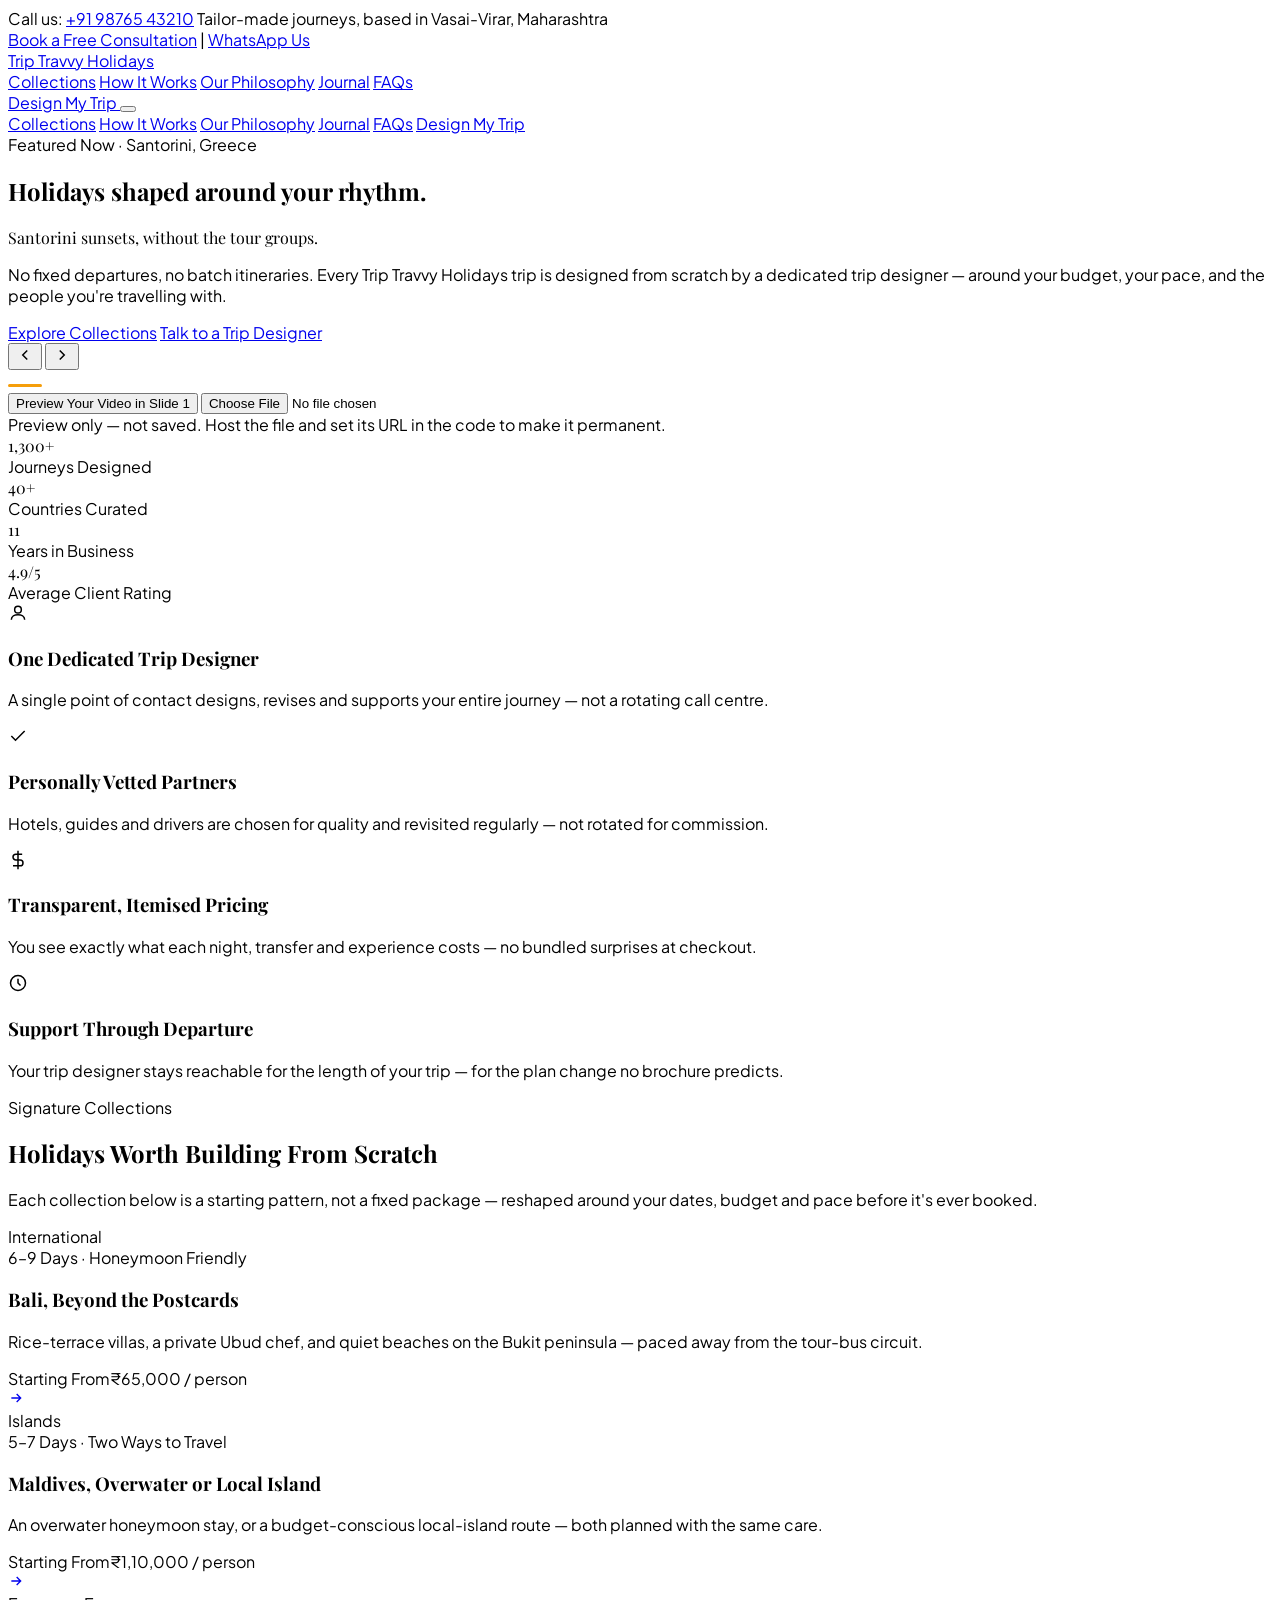
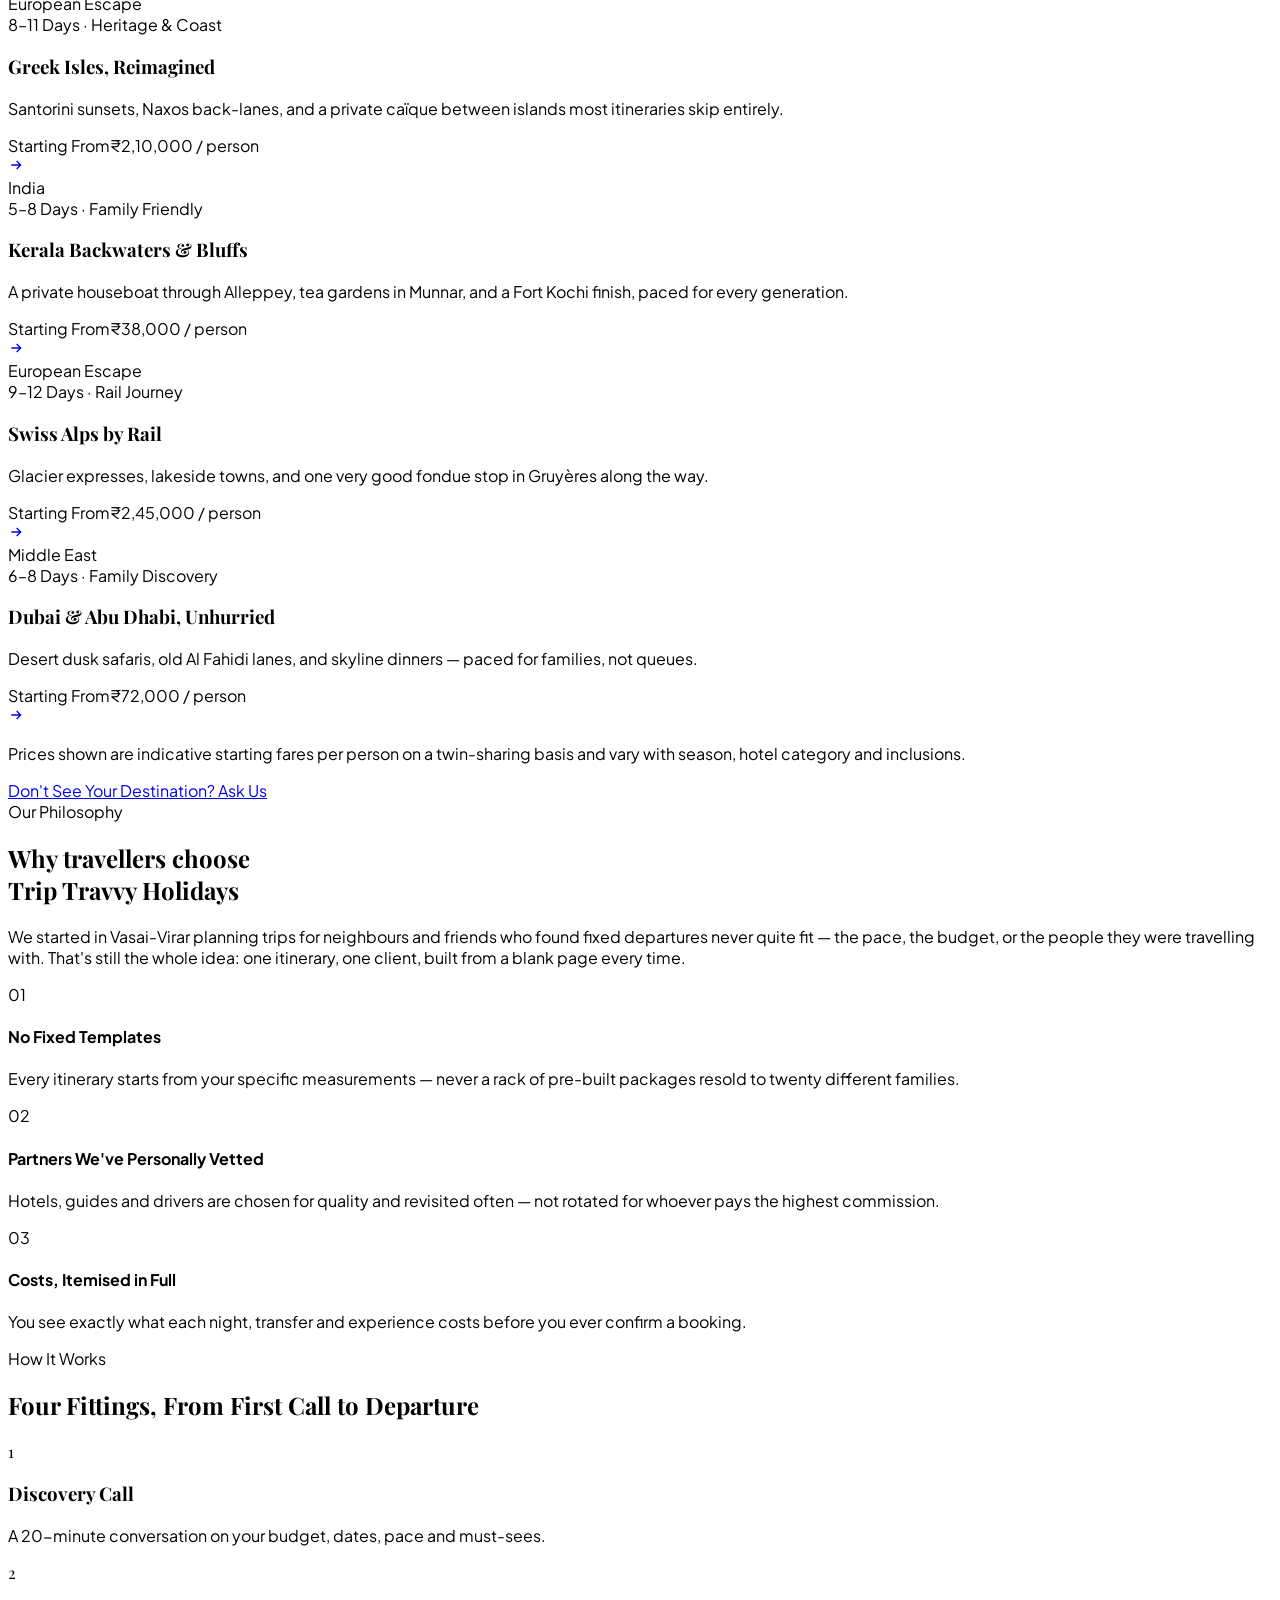
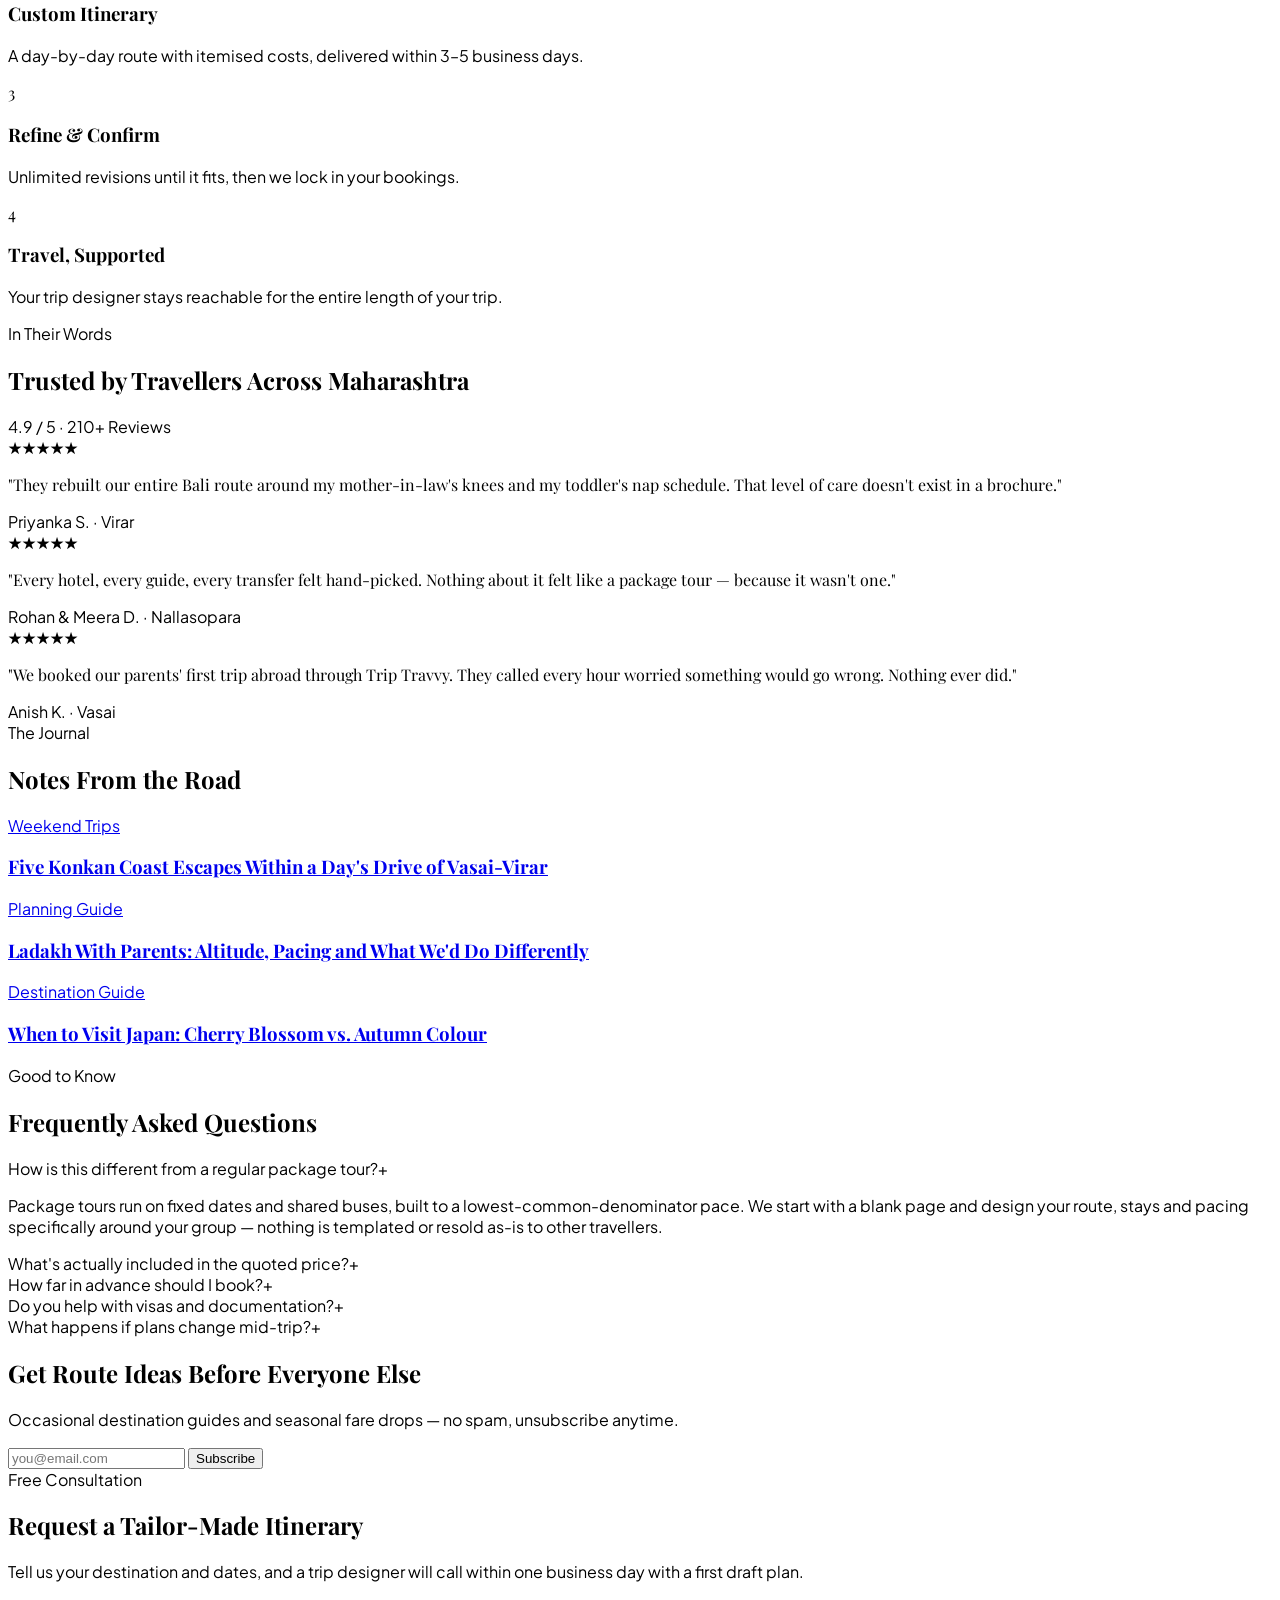
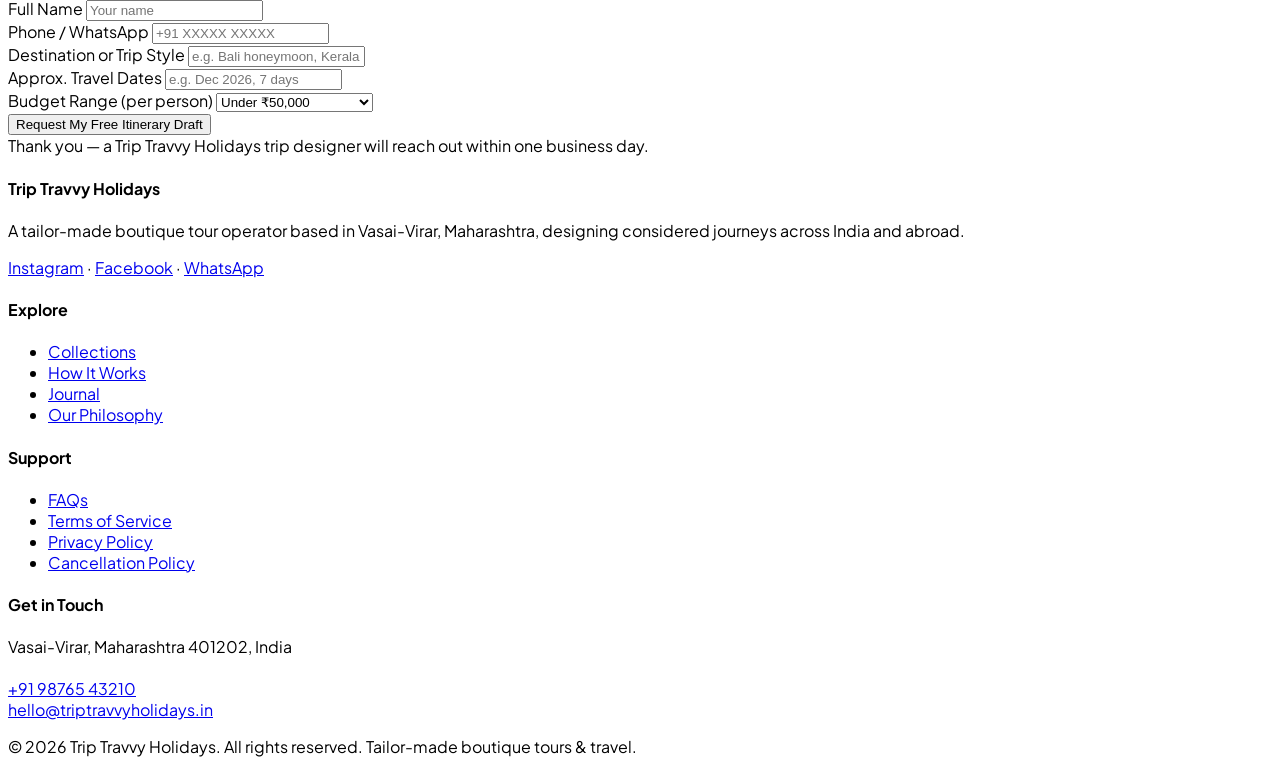
==== commit 1cc876bc: "Implement hero carousel with multiple destination slides Updated the hero section to implement a car" ====
--- a/index.html
+++ b/index.html
@@ -26,6 +26,16 @@
   details > summary{ list-style:none; cursor:pointer; }
   details > summary::-webkit-details-marker{ display:none; }
   details[open] .faq-icon{ transform:rotate(45deg); }
+
+  /* Hero carousel */
+  .hero-slide{ transition:opacity 1.1s ease-in-out; }
+  .hero-media{ transition:transform 8s ease-out; transform:scale(1.06); }
+  .hero-slide.opacity-100 .hero-media{ transform:scale(1); }
+  .hero-dot{ width:34px; height:3px; border-radius:2px; background:rgba(255,255,255,.3); position:relative; overflow:hidden; padding:0; border:none; cursor:pointer; }
+  .hero-dot .bar{ position:absolute; inset:0; background:#f59e0b; transform:scaleX(0); transform-origin:left; }
+  .hero-dot .bar.running{ animation-name:heroFill; animation-timing-function:linear; animation-fill-mode:forwards; }
+  @keyframes heroFill{ from{ transform:scaleX(0); } to{ transform:scaleX(1); } }
+  @media (prefers-reduced-motion: reduce){ .hero-slide, .hero-media{ transition:none !important; } .hero-dot .bar.running{ animation:none !important; transform:scaleX(1); } }
 </style>
 <noscript><style>.reveal{opacity:1!important;transform:none!important;}</style></noscript>
 </head>
@@ -83,16 +93,47 @@
   </nav>
 </header>
 
-<!-- Hero -->
-<section class="relative min-h-[85vh] flex items-center justify-center text-white overflow-hidden"
-  style="background:linear-gradient(rgba(2,6,23,.55),rgba(2,6,23,.88)), url('https://images.unsplash.com/photo-1507525428034-b723cf961d3e?q=80&w=1800&auto=format&fit=crop') center/cover;">
+<!-- Hero Carousel -->
+<section id="hero" class="relative min-h-[85vh] flex items-center justify-center text-white overflow-hidden" aria-roledescription="carousel" aria-label="Featured destinations">
+
+  <!-- Slides -->
+  <div id="heroSlides" class="absolute inset-0">
+    <!-- Slide 1 — video-capable flagship slot -->
+    <div class="hero-slide absolute inset-0 opacity-100" data-index="0" data-name="Santorini, Greece" data-tag="Santorini sunsets, without the tour groups.">
+      <img src="https://images.unsplash.com/photo-1533105079780-92b9be482077?q=80&w=1800&auto=format&fit=crop" alt="Santorini, Greece" class="hero-media absolute inset-0 w-full h-full object-cover" onerror="this.style.display='none'">
+      <div class="absolute inset-0" style="background:linear-gradient(rgba(2,6,23,.55),rgba(2,6,23,.88))"></div>
+    </div>
+    <!-- Slide 2 -->
+    <div class="hero-slide absolute inset-0 opacity-0" data-index="1" data-name="Bali, Indonesia" data-tag="Rice terraces and quiet Ubud mornings.">
+      <img src="https://images.unsplash.com/photo-1518548419970-58e3b4079ab2?q=80&w=1800&auto=format&fit=crop" alt="Bali, Indonesia" class="hero-media absolute inset-0 w-full h-full object-cover" onerror="this.style.display='none'">
+      <div class="absolute inset-0" style="background:linear-gradient(rgba(2,6,23,.55),rgba(2,6,23,.88))"></div>
+    </div>
+    <!-- Slide 3 -->
+    <div class="hero-slide absolute inset-0 opacity-0" data-index="2" data-name="Maldives" data-tag="Overwater villas, at your own pace.">
+      <img src="https://images.unsplash.com/photo-1439066615861-d1af74d74000?q=80&w=1800&auto=format&fit=crop" alt="Maldives" class="hero-media absolute inset-0 w-full h-full object-cover" onerror="this.style.display='none'">
+      <div class="absolute inset-0" style="background:linear-gradient(rgba(2,6,23,.55),rgba(2,6,23,.88))"></div>
+    </div>
+    <!-- Slide 4 -->
+    <div class="hero-slide absolute inset-0 opacity-0" data-index="3" data-name="Swiss Alps, Switzerland" data-tag="Glacier trains through the high Alps.">
+      <img src="https://images.unsplash.com/photo-1531366936337-7c912a4589a7?q=80&w=1800&auto=format&fit=crop" alt="Swiss Alps, Switzerland" class="hero-media absolute inset-0 w-full h-full object-cover" onerror="this.style.display='none'">
+      <div class="absolute inset-0" style="background:linear-gradient(rgba(2,6,23,.55),rgba(2,6,23,.88))"></div>
+    </div>
+    <!-- Slide 5 -->
+    <div class="hero-slide absolute inset-0 opacity-0" data-index="4" data-name="Dubai & Abu Dhabi, UAE" data-tag="Desert dusk, then skyline dinners.">
+      <img src="https://images.unsplash.com/photo-1512453979798-5ea266f8880c?q=80&w=1800&auto=format&fit=crop" alt="Dubai and Abu Dhabi, UAE" class="hero-media absolute inset-0 w-full h-full object-cover" onerror="this.style.display='none'">
+      <div class="absolute inset-0" style="background:linear-gradient(rgba(2,6,23,.55),rgba(2,6,23,.88))"></div>
+    </div>
+  </div>
+
+  <!-- Content overlay (constant brand message + dynamic destination tag) -->
   <div class="relative max-w-5xl mx-auto px-6 text-center z-10 py-24">
-    <div class="mb-6 inline-flex items-center gap-2 rounded-full border border-amber-400/30 bg-amber-400/10 px-4 py-2 text-[11px] font-bold uppercase tracking-widest text-amber-300">
-      Tailor-Made Boutique Journeys · Vasai-Virar, Maharashtra
-    </div>
-    <h1 class="text-4xl sm:text-6xl lg:text-7xl font-light tracking-tight mb-6 max-w-4xl mx-auto leading-tight">
+    <div id="heroPill" class="mb-6 inline-flex items-center gap-2 rounded-full border border-amber-400/30 bg-amber-400/10 px-4 py-2 text-[11px] font-bold uppercase tracking-widest text-amber-300 transition-opacity duration-500">
+      Featured Now · Santorini, Greece
+    </div>
+    <h1 class="text-4xl sm:text-6xl lg:text-7xl font-light tracking-tight mb-4 max-w-4xl mx-auto leading-tight">
       Holidays shaped around <span class="italic text-amber-300">your rhythm.</span>
     </h1>
+    <p id="heroTag" class="serif-font italic text-amber-200/90 text-lg sm:text-xl mb-6 transition-opacity duration-500">Santorini sunsets, without the tour groups.</p>
     <p class="max-w-2xl mx-auto text-slate-200 text-base sm:text-lg font-light leading-relaxed mb-10">
       No fixed departures, no batch itineraries. Every Trip Travvy Holidays trip is designed from scratch by a dedicated trip designer — around your budget, your pace, and the people you're travelling with.
     </p>
@@ -100,6 +141,32 @@
       <a href="#collections" class="bg-amber-500 hover:bg-amber-400 text-slate-950 px-8 py-4 rounded-lg text-xs font-extrabold uppercase tracking-widest shadow-xl transition duration-200">Explore Collections</a>
       <a href="#consultation" class="border border-white/30 bg-white/10 hover:bg-white/20 backdrop-blur-md px-8 py-4 rounded-lg text-xs font-bold uppercase tracking-widest transition duration-200">Talk to a Trip Designer</a>
     </div>
+  </div>
+
+  <!-- Prev / Next arrows -->
+  <button id="heroPrev" aria-label="Previous destination" class="hidden sm:flex absolute left-4 top-1/2 -translate-y-1/2 z-20 w-11 h-11 items-center justify-center rounded-full border border-white/25 bg-white/5 hover:bg-white/15 backdrop-blur-md transition">
+    <svg width="18" height="18" viewBox="0 0 24 24" fill="none" stroke="currentColor" stroke-width="2"><path d="M15 18l-6-6 6-6"/></svg>
+  </button>
+  <button id="heroNext" aria-label="Next destination" class="hidden sm:flex absolute right-4 top-1/2 -translate-y-1/2 z-20 w-11 h-11 items-center justify-center rounded-full border border-white/25 bg-white/5 hover:bg-white/15 backdrop-blur-md transition">
+    <svg width="18" height="18" viewBox="0 0 24 24" fill="none" stroke="currentColor" stroke-width="2"><path d="M9 6l6 6-6 6"/></svg>
+  </button>
+
+  <!-- Dots with progress fill -->
+  <div id="heroDots" class="absolute bottom-8 left-1/2 -translate-x-1/2 z-20 flex gap-2.5">
+    <button class="hero-dot active" data-goto="0" aria-label="Slide 1, Santorini"><span class="bar"></span></button>
+    <button class="hero-dot" data-goto="1" aria-label="Slide 2, Bali"><span class="bar"></span></button>
+    <button class="hero-dot" data-goto="2" aria-label="Slide 3, Maldives"><span class="bar"></span></button>
+    <button class="hero-dot" data-goto="3" aria-label="Slide 4, Swiss Alps"><span class="bar"></span></button>
+    <button class="hero-dot" data-goto="4" aria-label="Slide 5, Dubai"><span class="bar"></span></button>
+  </div>
+
+  <!-- Hero video preview tool (client-side only — for the team to trial their own footage before hosting it) -->
+  <div class="absolute bottom-5 right-5 z-20 text-right">
+    <button id="videoPreviewBtn" class="text-[10px] font-bold uppercase tracking-widest text-white/70 hover:text-amber-300 bg-black/30 hover:bg-black/45 backdrop-blur-md px-3 py-2 rounded-full border border-white/15 transition">
+      Preview Your Video in Slide 1
+    </button>
+    <input type="file" id="heroVideoInput" accept="video/*" class="hidden">
+    <div id="videoPreviewNote" class="hidden mt-2 text-[10px] text-amber-200/90 bg-black/40 px-3 py-1.5 rounded-full inline-block">Preview only — not saved. Host the file and set its URL in the code to make it permanent.</div>
   </div>
 </section>
 
@@ -541,6 +608,132 @@
 </footer>
 
 <script>
+  // ---------------------------------------------------------------
+  // HERO CAROUSEL
+  // Max 5 slides by design (keeps the bundle light and holds attention).
+  // To make Slide 1 a permanent video hero: host your .mp4 file, then
+  // replace the <img class="hero-media" ...> inside the first .hero-slide
+  // with: <video class="hero-media absolute inset-0 w-full h-full object-cover"
+  // src="YOUR_VIDEO_URL.mp4" poster="FALLBACK_IMAGE.jpg" autoplay muted loop playsinline></video>
+  // ---------------------------------------------------------------
+  (function(){
+    const AUTOPLAY_MS = 6000;
+    const slides = Array.from(document.querySelectorAll('.hero-slide'));
+    const dots = Array.from(document.querySelectorAll('.hero-dot'));
+    const pill = document.getElementById('heroPill');
+    const tag = document.getElementById('heroTag');
+    let current = 0, timer = null, heroInView = true;
+
+    function renderText(i){
+      const s = slides[i];
+      pill.style.opacity = 0; tag.style.opacity = 0;
+      setTimeout(() => {
+        pill.textContent = 'Featured Now · ' + s.dataset.name;
+        tag.textContent = s.dataset.tag;
+        pill.style.opacity = 1; tag.style.opacity = 1;
+      }, 250);
+    }
+
+    function goTo(i){
+      slides[current].classList.remove('opacity-100'); slides[current].classList.add('opacity-0');
+      dots[current].classList.remove('active');
+      const bar = dots[current].querySelector('.bar');
+      bar.classList.remove('running'); bar.style.animationDuration = '';
+
+      current = (i + slides.length) % slides.length;
+
+      slides[current].classList.remove('opacity-0'); slides[current].classList.add('opacity-100');
+      dots[current].classList.add('active');
+      renderText(current);
+      startBar(current);
+    }
+
+    function startBar(i){
+      const bar = dots[i].querySelector('.bar');
+      bar.classList.remove('running');
+      void bar.offsetWidth; // restart animation
+      bar.style.animationDuration = AUTOPLAY_MS + 'ms';
+      bar.classList.add('running');
+    }
+
+    function next(){ goTo(current + 1); }
+    function prev(){ goTo(current - 1); }
+
+    function play(){
+      stop();
+      startBar(current);
+      timer = setInterval(next, AUTOPLAY_MS);
+    }
+    function stop(){ if(timer) clearInterval(timer); timer = null; }
+
+    document.getElementById('heroNext').addEventListener('click', () => { next(); play(); });
+    document.getElementById('heroPrev').addEventListener('click', () => { prev(); play(); });
+    dots.forEach((d, i) => d.addEventListener('click', () => { goTo(i); play(); }));
+
+    const hero = document.getElementById('hero');
+    hero.addEventListener('mouseenter', stop);
+    hero.addEventListener('mouseleave', play);
+    document.addEventListener('visibilitychange', () => { if(document.hidden) stop(); else if(heroInView) play(); });
+
+    if('IntersectionObserver' in window){
+      new IntersectionObserver(entries => {
+        heroInView = entries[0].isIntersecting;
+        if(heroInView) play(); else stop();
+      }, {threshold:0.2}).observe(hero);
+    }
+
+    window.addEventListener('keydown', (e) => {
+      if(!heroInView) return;
+      if(e.key === 'ArrowRight'){ next(); play(); }
+      if(e.key === 'ArrowLeft'){ prev(); play(); }
+    });
+
+    startBar(0);
+    play();
+
+    // ---- Local video preview tool (client-side only, does not persist) ----
+    const previewBtn = document.getElementById('videoPreviewBtn');
+    const fileInput = document.getElementById('heroVideoInput');
+    const note = document.getElementById('videoPreviewNote');
+    let activeObjectUrl = null;
+
+    previewBtn.addEventListener('click', () => {
+      if(previewBtn.dataset.active === '1'){
+        // remove preview, restore original image slide
+        const slide = slides[0];
+        const vid = slide.querySelector('video.hero-media');
+        if(vid){ vid.remove(); }
+        slide.querySelector('img.hero-media')?.classList.remove('hidden');
+        if(activeObjectUrl){ URL.revokeObjectURL(activeObjectUrl); activeObjectUrl = null; }
+        previewBtn.textContent = 'Preview Your Video in Slide 1';
+        previewBtn.dataset.active = '0';
+        note.classList.add('hidden');
+      } else {
+        fileInput.click();
+      }
+    });
+
+    fileInput.addEventListener('change', () => {
+      const file = fileInput.files[0];
+      if(!file) return;
+      const slide = slides[0];
+      const img = slide.querySelector('img.hero-media');
+      activeObjectUrl = URL.createObjectURL(file);
+
+      const video = document.createElement('video');
+      video.className = 'hero-media absolute inset-0 w-full h-full object-cover';
+      video.src = activeObjectUrl;
+      video.muted = true; video.loop = true; video.autoplay = true; video.playsInline = true;
+      if(img) img.classList.add('hidden');
+      slide.insertBefore(video, slide.firstChild);
+
+      if(current !== 0){ goTo(0); play(); }
+      previewBtn.textContent = '✕ Remove Video Preview';
+      previewBtn.dataset.active = '1';
+      note.classList.remove('hidden');
+    });
+  })();
+
   // Mobile nav toggle
   const menuBtn = document.getElementById('menuBtn');
   const mobileNav = document.getElementById('mobileNav');
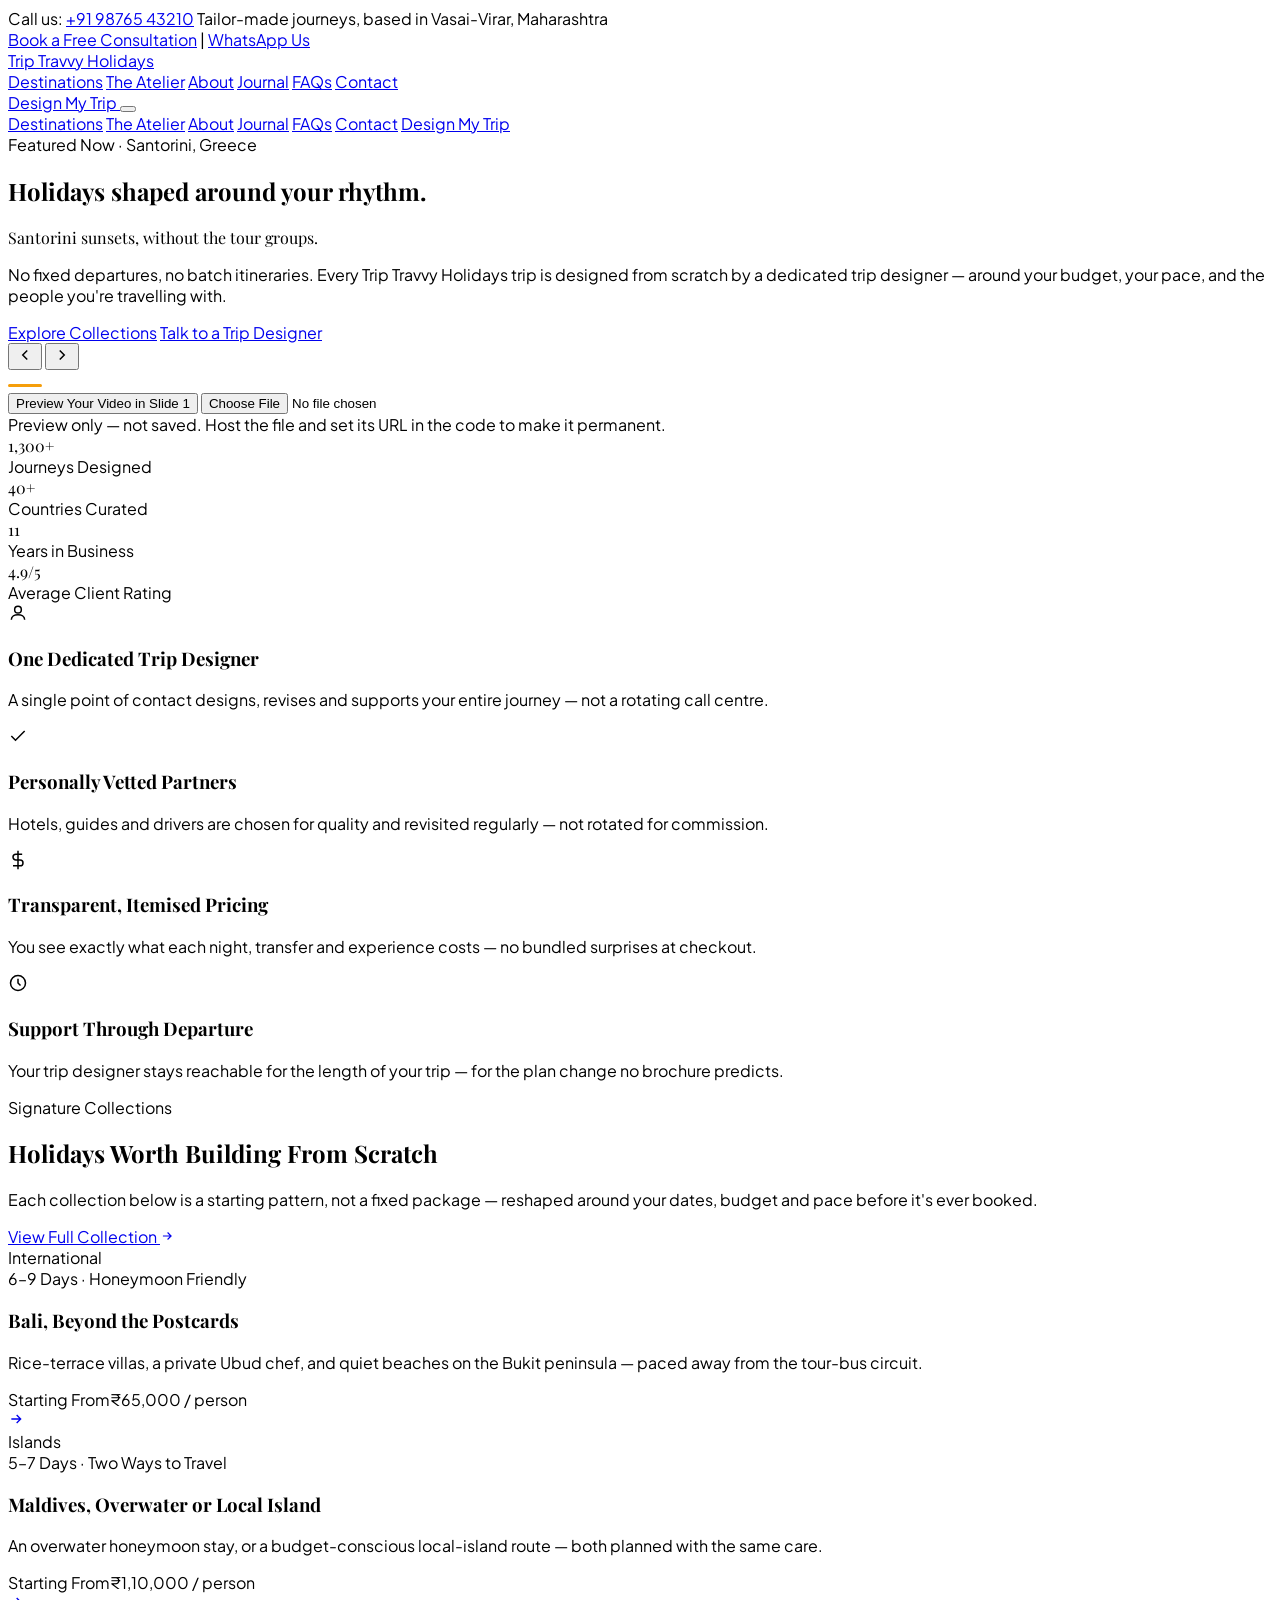
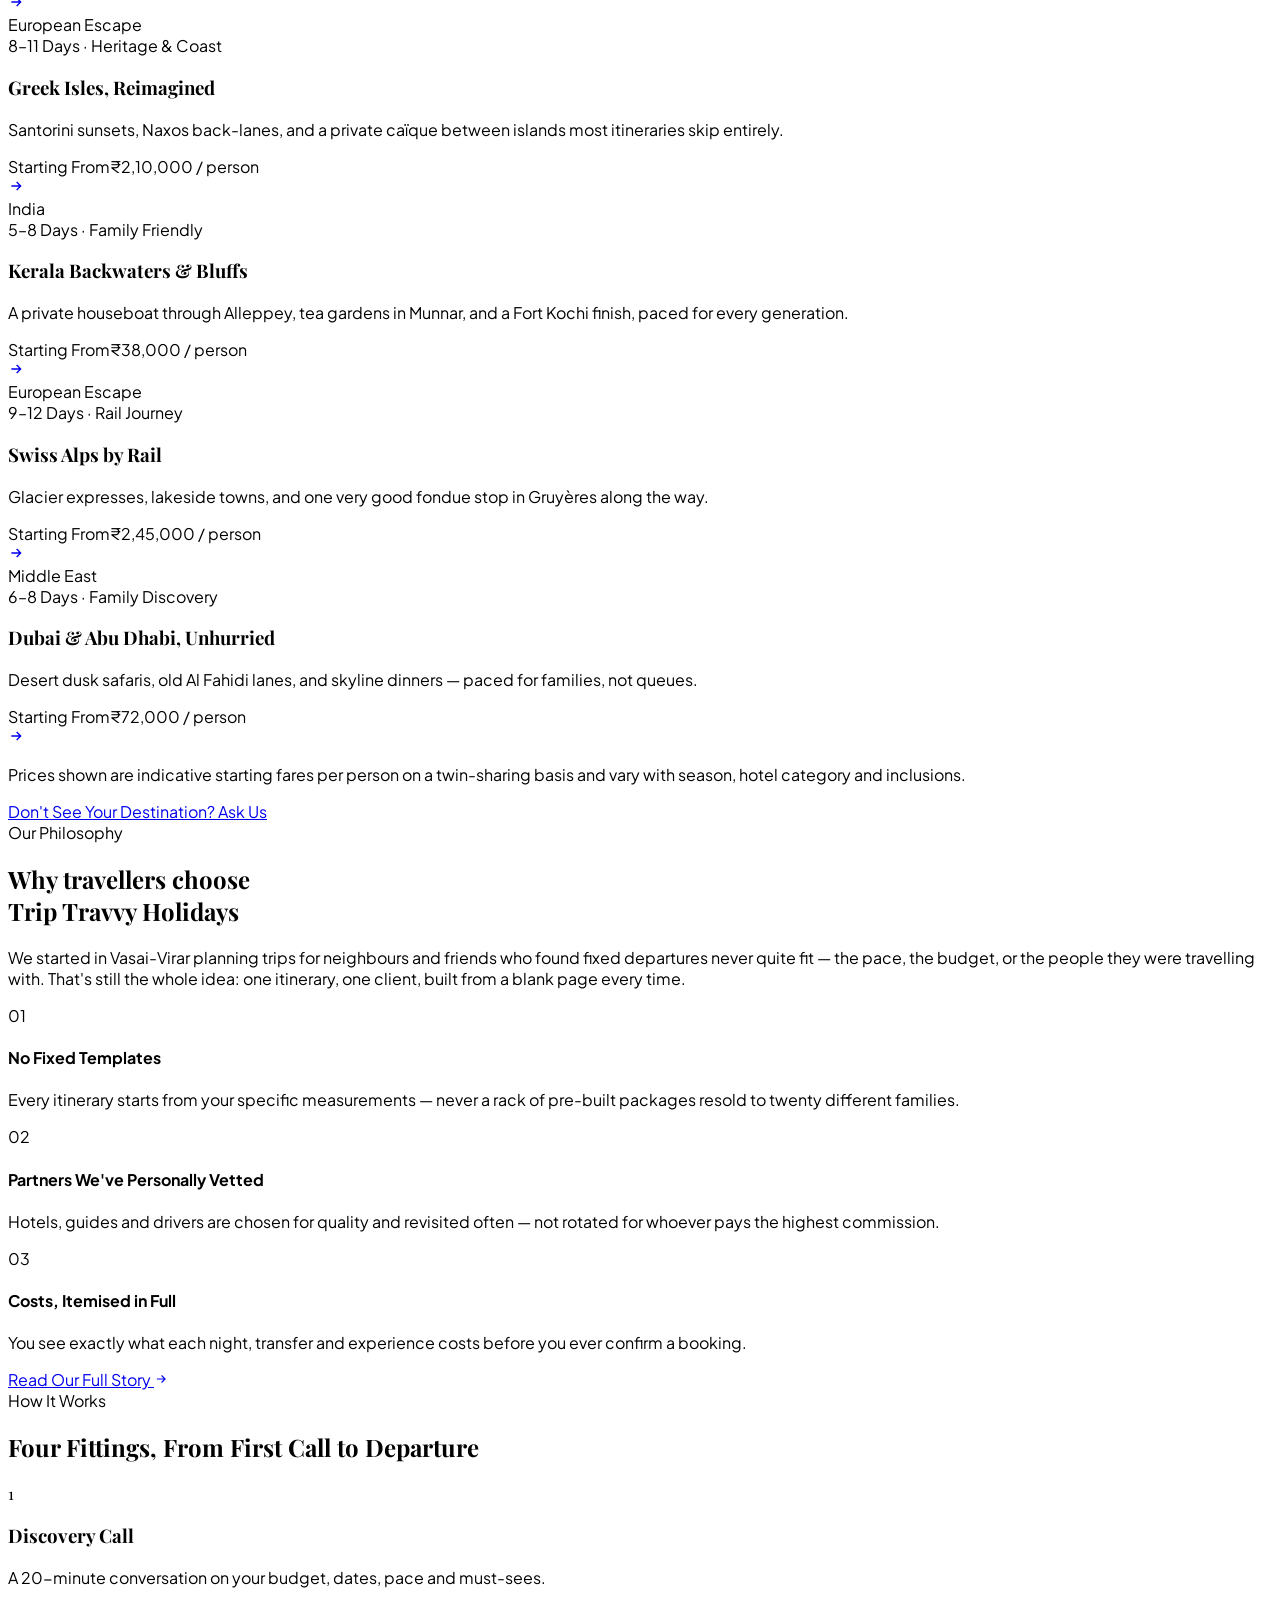
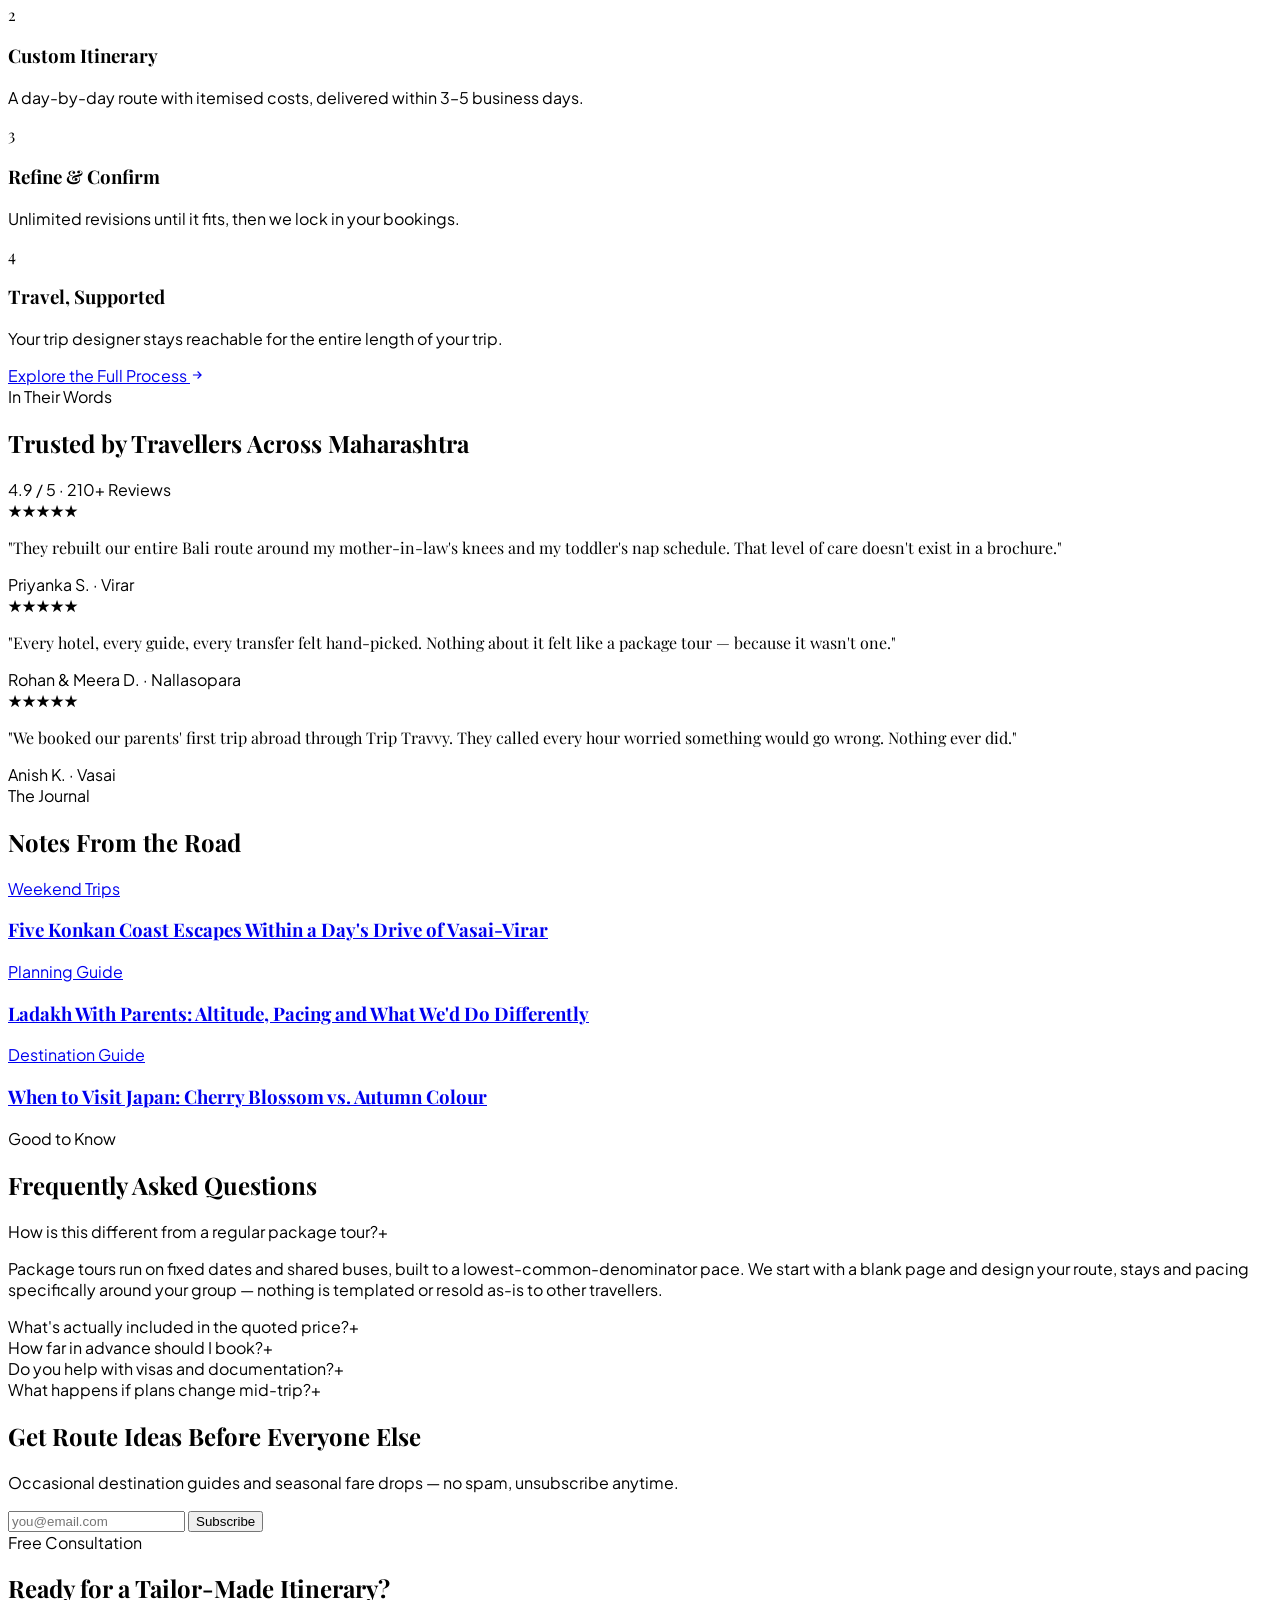
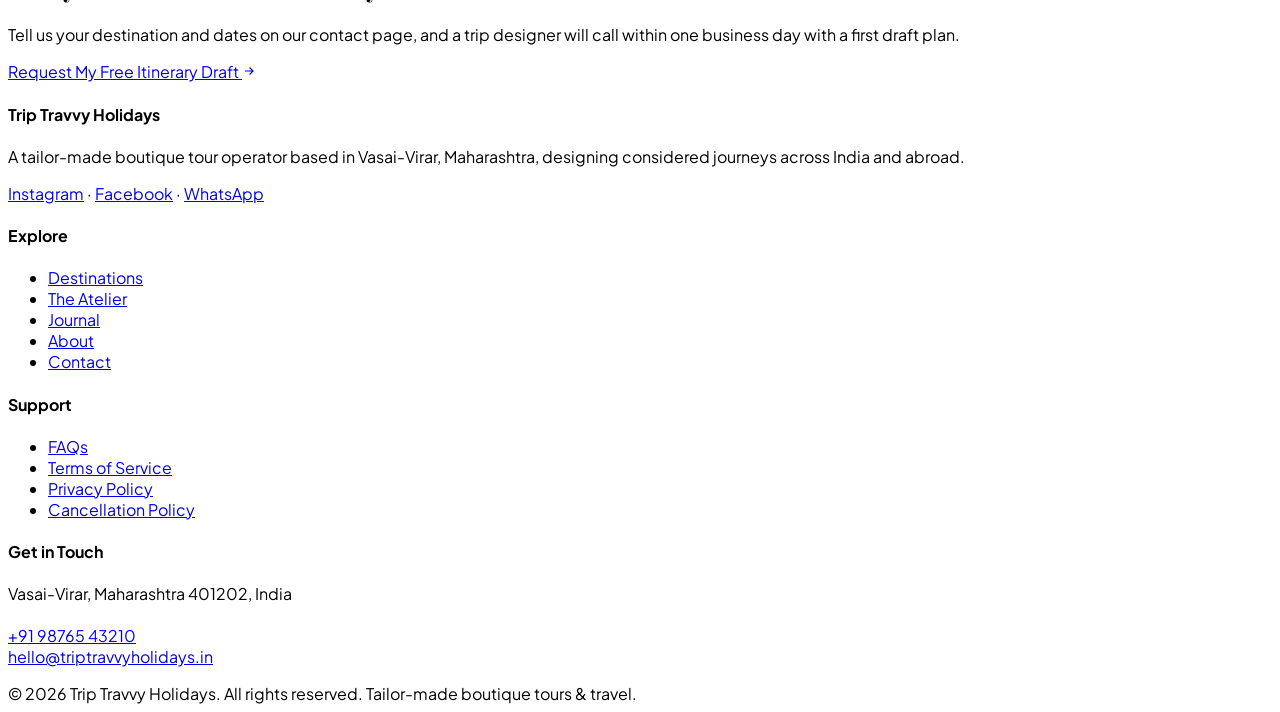
==== commit ac1501ab: "Add files via upload" ====
--- a/index.html
+++ b/index.html
@@ -5,6 +5,21 @@
 <meta name="viewport" content="width=device-width, initial-scale=1.0">
 <title>Trip Travvy Holidays | Tailor-Made Boutique Tours & Travel</title>
 <meta name="description" content="Trip Travvy Holidays designs tailor-made boutique journeys across India and the world — one traveller, one itinerary, one dedicated trip designer at a time.">
+<link rel="canonical" href="https://www.triptravvy.in/">
+<link rel="icon" type="image/svg+xml" href="favicon.svg">
+<link rel="apple-touch-icon" href="apple-touch-icon.png">
+<link rel="manifest" href="site.webmanifest">
+<meta name="theme-color" content="#020617">
+<meta property="og:type" content="website">
+<meta property="og:site_name" content="Trip Travvy Holidays">
+<meta property="og:title" content="Trip Travvy Holidays | Tailor-Made Boutique Tours & Travel">
+<meta property="og:description" content="Trip Travvy Holidays designs tailor-made boutique journeys across India and the world — one traveller, one itinerary, one dedicated trip designer at a time.">
+<meta property="og:url" content="https://www.triptravvy.in/">
+<meta property="og:image" content="https://images.unsplash.com/photo-1507525428034-b723cf961d3e?q=80&w=1200&auto=format&fit=crop">
+<meta name="twitter:card" content="summary_large_image">
+<meta name="twitter:title" content="Trip Travvy Holidays | Tailor-Made Boutique Tours & Travel">
+<meta name="twitter:description" content="Trip Travvy Holidays designs tailor-made boutique journeys across India and the world — one traveller, one itinerary, one dedicated trip designer at a time.">
+<meta name="twitter:image" content="https://images.unsplash.com/photo-1507525428034-b723cf961d3e?q=80&w=1200&auto=format&fit=crop">
 
 <!-- Tailwind CSS (CDN build — swap for a compiled build before production for faster load times) -->
 <script src="https://cdn.jsdelivr.net/npm/@tailwindcss/browser@4"></script>
@@ -49,7 +64,7 @@
       <span class="text-slate-400">Tailor-made journeys, based in Vasai-Virar, Maharashtra</span>
     </div>
     <div class="flex gap-4">
-      <a href="#consultation" class="hover:text-white transition">Book a Free Consultation</a>
+      <a href="contact.html" class="hover:text-white transition">Book a Free Consultation</a>
       <span class="text-slate-600">|</span>
       <a href="https://wa.me/919876543210" class="hover:text-amber-300 transition text-amber-400 font-semibold">WhatsApp Us</a>
     </div>
@@ -59,21 +74,22 @@
 <!-- Header -->
 <header class="bg-white/95 backdrop-blur sticky top-0 z-50 border-b border-slate-100">
   <div class="max-w-7xl mx-auto px-6 h-20 flex justify-between items-center">
-    <a href="#" class="flex flex-col leading-none">
+    <a href="index.html" class="flex flex-col leading-none">
       <span class="text-xl font-black tracking-widest text-slate-950 uppercase">Trip Travvy</span>
       <span class="text-[10px] tracking-widest font-bold uppercase text-amber-600 mt-1">Holidays</span>
     </a>
 
     <nav class="hidden lg:flex gap-8 text-sm font-medium tracking-wide text-slate-800">
-      <a href="#collections" class="hover:text-amber-600 transition">Collections</a>
-      <a href="#process" class="hover:text-amber-600 transition">How It Works</a>
-      <a href="#about" class="hover:text-amber-600 transition">Our Philosophy</a>
+      <a href="destinations.html" class="hover:text-amber-600 transition">Destinations</a>
+      <a href="experiences.html" class="hover:text-amber-600 transition">The Atelier</a>
+      <a href="about.html" class="hover:text-amber-600 transition">About</a>
       <a href="#journal" class="hover:text-amber-600 transition">Journal</a>
       <a href="#faq" class="hover:text-amber-600 transition">FAQs</a>
+      <a href="contact.html" class="hover:text-amber-600 transition">Contact</a>
     </nav>
 
     <div class="flex items-center gap-3">
-      <a href="#consultation" class="hidden sm:inline-flex bg-slate-950 hover:bg-amber-600 text-white hover:text-slate-950 px-5 py-2.5 rounded-lg text-xs font-bold uppercase tracking-wider transition duration-300">
+      <a href="contact.html" class="hidden sm:inline-flex bg-slate-950 hover:bg-amber-600 text-white hover:text-slate-950 px-5 py-2.5 rounded-lg text-xs font-bold uppercase tracking-wider transition duration-300">
         Design My Trip
       </a>
       <button id="menuBtn" aria-label="Menu" class="lg:hidden flex flex-col gap-1.5 p-2">
@@ -84,12 +100,13 @@
     </div>
   </div>
   <nav id="mobileNav" class="hidden lg:hidden flex-col gap-1 px-6 pb-6 text-sm font-medium text-slate-800 bg-white border-t border-slate-100">
-    <a href="#collections" class="py-3 border-b border-slate-100">Collections</a>
-    <a href="#process" class="py-3 border-b border-slate-100">How It Works</a>
-    <a href="#about" class="py-3 border-b border-slate-100">Our Philosophy</a>
+    <a href="destinations.html" class="py-3 border-b border-slate-100">Destinations</a>
+    <a href="experiences.html" class="py-3 border-b border-slate-100">The Atelier</a>
+    <a href="about.html" class="py-3 border-b border-slate-100">About</a>
     <a href="#journal" class="py-3 border-b border-slate-100">Journal</a>
     <a href="#faq" class="py-3 border-b border-slate-100">FAQs</a>
-    <a href="#consultation" class="mt-4 text-center bg-slate-950 text-white px-5 py-3 rounded-lg text-xs font-bold uppercase tracking-wider">Design My Trip</a>
+    <a href="contact.html" class="py-3 border-b border-slate-100">Contact</a>
+    <a href="contact.html" class="mt-4 text-center bg-slate-950 text-white px-5 py-3 rounded-lg text-xs font-bold uppercase tracking-wider">Design My Trip</a>
   </nav>
 </header>
 
@@ -139,7 +156,7 @@
     </p>
     <div class="flex flex-wrap justify-center gap-4">
       <a href="#collections" class="bg-amber-500 hover:bg-amber-400 text-slate-950 px-8 py-4 rounded-lg text-xs font-extrabold uppercase tracking-widest shadow-xl transition duration-200">Explore Collections</a>
-      <a href="#consultation" class="border border-white/30 bg-white/10 hover:bg-white/20 backdrop-blur-md px-8 py-4 rounded-lg text-xs font-bold uppercase tracking-widest transition duration-200">Talk to a Trip Designer</a>
+      <a href="contact.html" class="border border-white/30 bg-white/10 hover:bg-white/20 backdrop-blur-md px-8 py-4 rounded-lg text-xs font-bold uppercase tracking-widest transition duration-200">Talk to a Trip Designer</a>
     </div>
   </div>
 
@@ -216,11 +233,17 @@
 
 <!-- Collections -->
 <section id="collections" class="max-w-7xl mx-auto px-6 py-20">
-  <div class="max-w-2xl mx-auto text-center mb-16">
+  <div class="max-w-2xl mx-auto text-center mb-10">
     <span class="text-xs font-bold uppercase tracking-widest text-amber-600 block mb-3">Signature Collections</span>
     <h2 class="text-3xl sm:text-4xl font-bold text-slate-900 mb-4">Holidays Worth Building From Scratch</h2>
     <div class="w-16 h-0.5 bg-amber-500 mx-auto mb-4"></div>
     <p class="text-slate-500 font-light text-sm sm:text-base">Each collection below is a starting pattern, not a fixed package — reshaped around your dates, budget and pace before it's ever booked.</p>
+  </div>
+  <div class="text-center mb-16">
+    <a href="destinations.html" class="inline-flex items-center gap-2 text-amber-600 hover:text-amber-700 font-bold text-xs uppercase tracking-widest transition">
+      View Full Collection
+      <svg width="14" height="14" viewBox="0 0 24 24" fill="none" stroke="currentColor" stroke-width="2"><path d="M5 12h14M13 6l6 6-6 6"/></svg>
+    </a>
   </div>
 
   <div class="grid grid-cols-1 md:grid-cols-2 lg:grid-cols-3 gap-8">
@@ -236,7 +259,7 @@
         <p class="text-slate-500 text-sm font-light leading-relaxed mb-6">Rice-terrace villas, a private Ubud chef, and quiet beaches on the Bukit peninsula — paced away from the tour-bus circuit.</p>
         <div class="mt-auto pt-4 border-t border-slate-100 flex items-center justify-between">
           <div><span class="block text-[10px] uppercase tracking-widest text-slate-400 font-bold">Starting From</span><span class="text-xl font-black text-slate-950">₹65,000</span><span class="text-xs text-slate-400"> / person</span></div>
-          <a href="#consultation" class="bg-slate-950 group-hover:bg-amber-500 text-amber-400 group-hover:text-slate-950 p-2.5 rounded-lg transition duration-300">
+          <a href="destinations.html" class="bg-slate-950 group-hover:bg-amber-500 text-amber-400 group-hover:text-slate-950 p-2.5 rounded-lg transition duration-300">
             <svg width="16" height="16" viewBox="0 0 24 24" fill="none" stroke="currentColor" stroke-width="2"><path d="M5 12h14M13 6l6 6-6 6"/></svg>
           </a>
         </div>
@@ -254,7 +277,7 @@
         <p class="text-slate-500 text-sm font-light leading-relaxed mb-6">An overwater honeymoon stay, or a budget-conscious local-island route — both planned with the same care.</p>
         <div class="mt-auto pt-4 border-t border-slate-100 flex items-center justify-between">
           <div><span class="block text-[10px] uppercase tracking-widest text-slate-400 font-bold">Starting From</span><span class="text-xl font-black text-slate-950">₹1,10,000</span><span class="text-xs text-slate-400"> / person</span></div>
-          <a href="#consultation" class="bg-slate-950 group-hover:bg-amber-500 text-amber-400 group-hover:text-slate-950 p-2.5 rounded-lg transition duration-300">
+          <a href="destinations.html" class="bg-slate-950 group-hover:bg-amber-500 text-amber-400 group-hover:text-slate-950 p-2.5 rounded-lg transition duration-300">
             <svg width="16" height="16" viewBox="0 0 24 24" fill="none" stroke="currentColor" stroke-width="2"><path d="M5 12h14M13 6l6 6-6 6"/></svg>
           </a>
         </div>
@@ -272,7 +295,7 @@
         <p class="text-slate-500 text-sm font-light leading-relaxed mb-6">Santorini sunsets, Naxos back-lanes, and a private caïque between islands most itineraries skip entirely.</p>
         <div class="mt-auto pt-4 border-t border-slate-100 flex items-center justify-between">
           <div><span class="block text-[10px] uppercase tracking-widest text-slate-400 font-bold">Starting From</span><span class="text-xl font-black text-slate-950">₹2,10,000</span><span class="text-xs text-slate-400"> / person</span></div>
-          <a href="#consultation" class="bg-slate-950 group-hover:bg-amber-500 text-amber-400 group-hover:text-slate-950 p-2.5 rounded-lg transition duration-300">
+          <a href="destinations.html" class="bg-slate-950 group-hover:bg-amber-500 text-amber-400 group-hover:text-slate-950 p-2.5 rounded-lg transition duration-300">
             <svg width="16" height="16" viewBox="0 0 24 24" fill="none" stroke="currentColor" stroke-width="2"><path d="M5 12h14M13 6l6 6-6 6"/></svg>
           </a>
         </div>
@@ -290,7 +313,7 @@
         <p class="text-slate-500 text-sm font-light leading-relaxed mb-6">A private houseboat through Alleppey, tea gardens in Munnar, and a Fort Kochi finish, paced for every generation.</p>
         <div class="mt-auto pt-4 border-t border-slate-100 flex items-center justify-between">
           <div><span class="block text-[10px] uppercase tracking-widest text-slate-400 font-bold">Starting From</span><span class="text-xl font-black text-slate-950">₹38,000</span><span class="text-xs text-slate-400"> / person</span></div>
-          <a href="#consultation" class="bg-slate-950 group-hover:bg-amber-500 text-amber-400 group-hover:text-slate-950 p-2.5 rounded-lg transition duration-300">
+          <a href="destinations.html" class="bg-slate-950 group-hover:bg-amber-500 text-amber-400 group-hover:text-slate-950 p-2.5 rounded-lg transition duration-300">
             <svg width="16" height="16" viewBox="0 0 24 24" fill="none" stroke="currentColor" stroke-width="2"><path d="M5 12h14M13 6l6 6-6 6"/></svg>
           </a>
         </div>
@@ -308,7 +331,7 @@
         <p class="text-slate-500 text-sm font-light leading-relaxed mb-6">Glacier expresses, lakeside towns, and one very good fondue stop in Gruyères along the way.</p>
         <div class="mt-auto pt-4 border-t border-slate-100 flex items-center justify-between">
           <div><span class="block text-[10px] uppercase tracking-widest text-slate-400 font-bold">Starting From</span><span class="text-xl font-black text-slate-950">₹2,45,000</span><span class="text-xs text-slate-400"> / person</span></div>
-          <a href="#consultation" class="bg-slate-950 group-hover:bg-amber-500 text-amber-400 group-hover:text-slate-950 p-2.5 rounded-lg transition duration-300">
+          <a href="destinations.html" class="bg-slate-950 group-hover:bg-amber-500 text-amber-400 group-hover:text-slate-950 p-2.5 rounded-lg transition duration-300">
             <svg width="16" height="16" viewBox="0 0 24 24" fill="none" stroke="currentColor" stroke-width="2"><path d="M5 12h14M13 6l6 6-6 6"/></svg>
           </a>
         </div>
@@ -326,7 +349,7 @@
         <p class="text-slate-500 text-sm font-light leading-relaxed mb-6">Desert dusk safaris, old Al Fahidi lanes, and skyline dinners — paced for families, not queues.</p>
         <div class="mt-auto pt-4 border-t border-slate-100 flex items-center justify-between">
           <div><span class="block text-[10px] uppercase tracking-widest text-slate-400 font-bold">Starting From</span><span class="text-xl font-black text-slate-950">₹72,000</span><span class="text-xs text-slate-400"> / person</span></div>
-          <a href="#consultation" class="bg-slate-950 group-hover:bg-amber-500 text-amber-400 group-hover:text-slate-950 p-2.5 rounded-lg transition duration-300">
+          <a href="destinations.html" class="bg-slate-950 group-hover:bg-amber-500 text-amber-400 group-hover:text-slate-950 p-2.5 rounded-lg transition duration-300">
             <svg width="16" height="16" viewBox="0 0 24 24" fill="none" stroke="currentColor" stroke-width="2"><path d="M5 12h14M13 6l6 6-6 6"/></svg>
           </a>
         </div>
@@ -337,7 +360,7 @@
 
   <div class="text-center mt-14">
     <p class="text-slate-500 text-sm mb-4">Prices shown are indicative starting fares per person on a twin-sharing basis and vary with season, hotel category and inclusions.</p>
-    <a href="#consultation" class="inline-flex items-center gap-2 border border-slate-300 hover:border-amber-500 hover:text-amber-600 px-6 py-3 rounded-lg text-xs font-bold uppercase tracking-widest transition">Don't See Your Destination? Ask Us</a>
+    <a href="contact.html" class="inline-flex items-center gap-2 border border-slate-300 hover:border-amber-500 hover:text-amber-600 px-6 py-3 rounded-lg text-xs font-bold uppercase tracking-widest transition">Don't See Your Destination? Ask Us</a>
   </div>
 </section>
 
@@ -375,6 +398,10 @@
           </div>
         </div>
       </div>
+      <a href="about.html" class="inline-flex items-center gap-2 text-amber-400 hover:text-amber-300 font-bold text-xs uppercase tracking-widest transition mt-10">
+        Read Our Full Story
+        <svg width="14" height="14" viewBox="0 0 24 24" fill="none" stroke="currentColor" stroke-width="2"><path d="M5 12h14M13 6l6 6-6 6"/></svg>
+      </a>
     </div>
     <div class="relative reveal">
       <img src="https://images.unsplash.com/photo-1469854523086-cc02fe5d8800?q=80&w=1000&auto=format&fit=crop" alt="Travel planning desk" class="rounded-xl shadow-2xl relative z-10 w-full object-cover aspect-[4/3]" onerror="this.style.display='none'">
@@ -411,6 +438,12 @@
       <h3 class="font-bold text-slate-900 mb-2">Travel, Supported</h3>
       <p class="text-slate-500 text-sm font-light leading-relaxed">Your trip designer stays reachable for the entire length of your trip.</p>
     </div>
+  </div>
+  <div class="text-center mt-14">
+    <a href="experiences.html" class="inline-flex items-center gap-2 text-amber-600 hover:text-amber-700 font-bold text-xs uppercase tracking-widest transition">
+      Explore the Full Process
+      <svg width="14" height="14" viewBox="0 0 24 24" fill="none" stroke="currentColor" stroke-width="2"><path d="M5 12h14M13 6l6 6-6 6"/></svg>
+    </a>
   </div>
 </section>
 
@@ -520,44 +553,16 @@
   </div>
 </section>
 
-<!-- Consultation -->
+<!-- Consultation CTA (full form and contact details live on contact.html) -->
 <section id="consultation" class="max-w-4xl mx-auto px-6 py-24">
   <div class="bg-white rounded-2xl border border-slate-200/80 p-8 sm:p-12 shadow-xl text-center">
     <span class="text-amber-600 text-xs font-bold uppercase tracking-widest block mb-2">Free Consultation</span>
-    <h2 class="text-3xl font-bold text-slate-900 mb-4">Request a Tailor-Made Itinerary</h2>
-    <p class="text-slate-500 font-light text-sm max-w-lg mx-auto mb-8">Tell us your destination and dates, and a trip designer will call within one business day with a first draft plan.</p>
-
-    <form class="grid grid-cols-1 sm:grid-cols-2 gap-4 text-left" onsubmit="event.preventDefault(); document.getElementById('formSuccess').classList.remove('hidden'); this.querySelector('button').textContent='Request Sent ✓'; this.querySelector('button').classList.add('opacity-60');">
-      <div>
-        <label class="block text-xs font-bold text-slate-500 uppercase tracking-wider mb-2">Full Name</label>
-        <input type="text" placeholder="Your name" class="w-full border border-slate-200 rounded-lg p-3 text-sm focus:outline-none focus:border-amber-500" required>
-      </div>
-      <div>
-        <label class="block text-xs font-bold text-slate-500 uppercase tracking-wider mb-2">Phone / WhatsApp</label>
-        <input type="tel" placeholder="+91 XXXXX XXXXX" class="w-full border border-slate-200 rounded-lg p-3 text-sm focus:outline-none focus:border-amber-500" required>
-      </div>
-      <div class="sm:col-span-2">
-        <label class="block text-xs font-bold text-slate-500 uppercase tracking-wider mb-2">Destination or Trip Style</label>
-        <input type="text" placeholder="e.g. Bali honeymoon, Kerala family trip" class="w-full border border-slate-200 rounded-lg p-3 text-sm focus:outline-none focus:border-amber-500" required>
-      </div>
-      <div>
-        <label class="block text-xs font-bold text-slate-500 uppercase tracking-wider mb-2">Approx. Travel Dates</label>
-        <input type="text" placeholder="e.g. Dec 2026, 7 days" class="w-full border border-slate-200 rounded-lg p-3 text-sm focus:outline-none focus:border-amber-500">
-      </div>
-      <div>
-        <label class="block text-xs font-bold text-slate-500 uppercase tracking-wider mb-2">Budget Range (per person)</label>
-        <select class="w-full border border-slate-200 rounded-lg p-3 text-sm focus:outline-none focus:border-amber-500">
-          <option>Under ₹50,000</option>
-          <option>₹50,000 – ₹1,00,000</option>
-          <option>₹1,00,000 – ₹2,00,000</option>
-          <option>₹2,00,000+</option>
-        </select>
-      </div>
-      <button type="submit" class="sm:col-span-2 bg-slate-950 text-amber-400 hover:bg-amber-500 hover:text-slate-950 font-bold uppercase tracking-widest text-xs py-4 rounded-xl mt-2 transition duration-300 cursor-pointer">
-        Request My Free Itinerary Draft
-      </button>
-    </form>
-    <div id="formSuccess" class="hidden mt-6 p-4 rounded-lg bg-amber-50 text-amber-800 text-sm border border-amber-200">Thank you — a Trip Travvy Holidays trip designer will reach out within one business day.</div>
+    <h2 class="text-3xl font-bold text-slate-900 mb-4">Ready for a Tailor-Made Itinerary?</h2>
+    <p class="text-slate-500 font-light text-sm max-w-lg mx-auto mb-8">Tell us your destination and dates on our contact page, and a trip designer will call within one business day with a first draft plan.</p>
+    <a href="contact.html" class="inline-flex items-center gap-2 bg-slate-950 text-amber-400 hover:bg-amber-500 hover:text-slate-950 font-bold uppercase tracking-widest text-xs px-8 py-4 rounded-xl transition duration-300">
+      Request My Free Itinerary Draft
+      <svg width="14" height="14" viewBox="0 0 24 24" fill="none" stroke="currentColor" stroke-width="2"><path d="M5 12h14M13 6l6 6-6 6"/></svg>
+    </a>
   </div>
 </section>
 
@@ -578,10 +583,11 @@
     <div>
       <h4 class="text-white font-bold tracking-wider uppercase mb-4 text-xs">Explore</h4>
       <ul class="space-y-2 font-light">
-        <li><a href="#collections" class="hover:text-amber-400 transition">Collections</a></li>
-        <li><a href="#process" class="hover:text-amber-400 transition">How It Works</a></li>
+        <li><a href="destinations.html" class="hover:text-amber-400 transition">Destinations</a></li>
+        <li><a href="experiences.html" class="hover:text-amber-400 transition">The Atelier</a></li>
         <li><a href="#journal" class="hover:text-amber-400 transition">Journal</a></li>
-        <li><a href="#about" class="hover:text-amber-400 transition">Our Philosophy</a></li>
+        <li><a href="about.html" class="hover:text-amber-400 transition">About</a></li>
+        <li><a href="contact.html" class="hover:text-amber-400 transition">Contact</a></li>
       </ul>
     </div>
     <div>
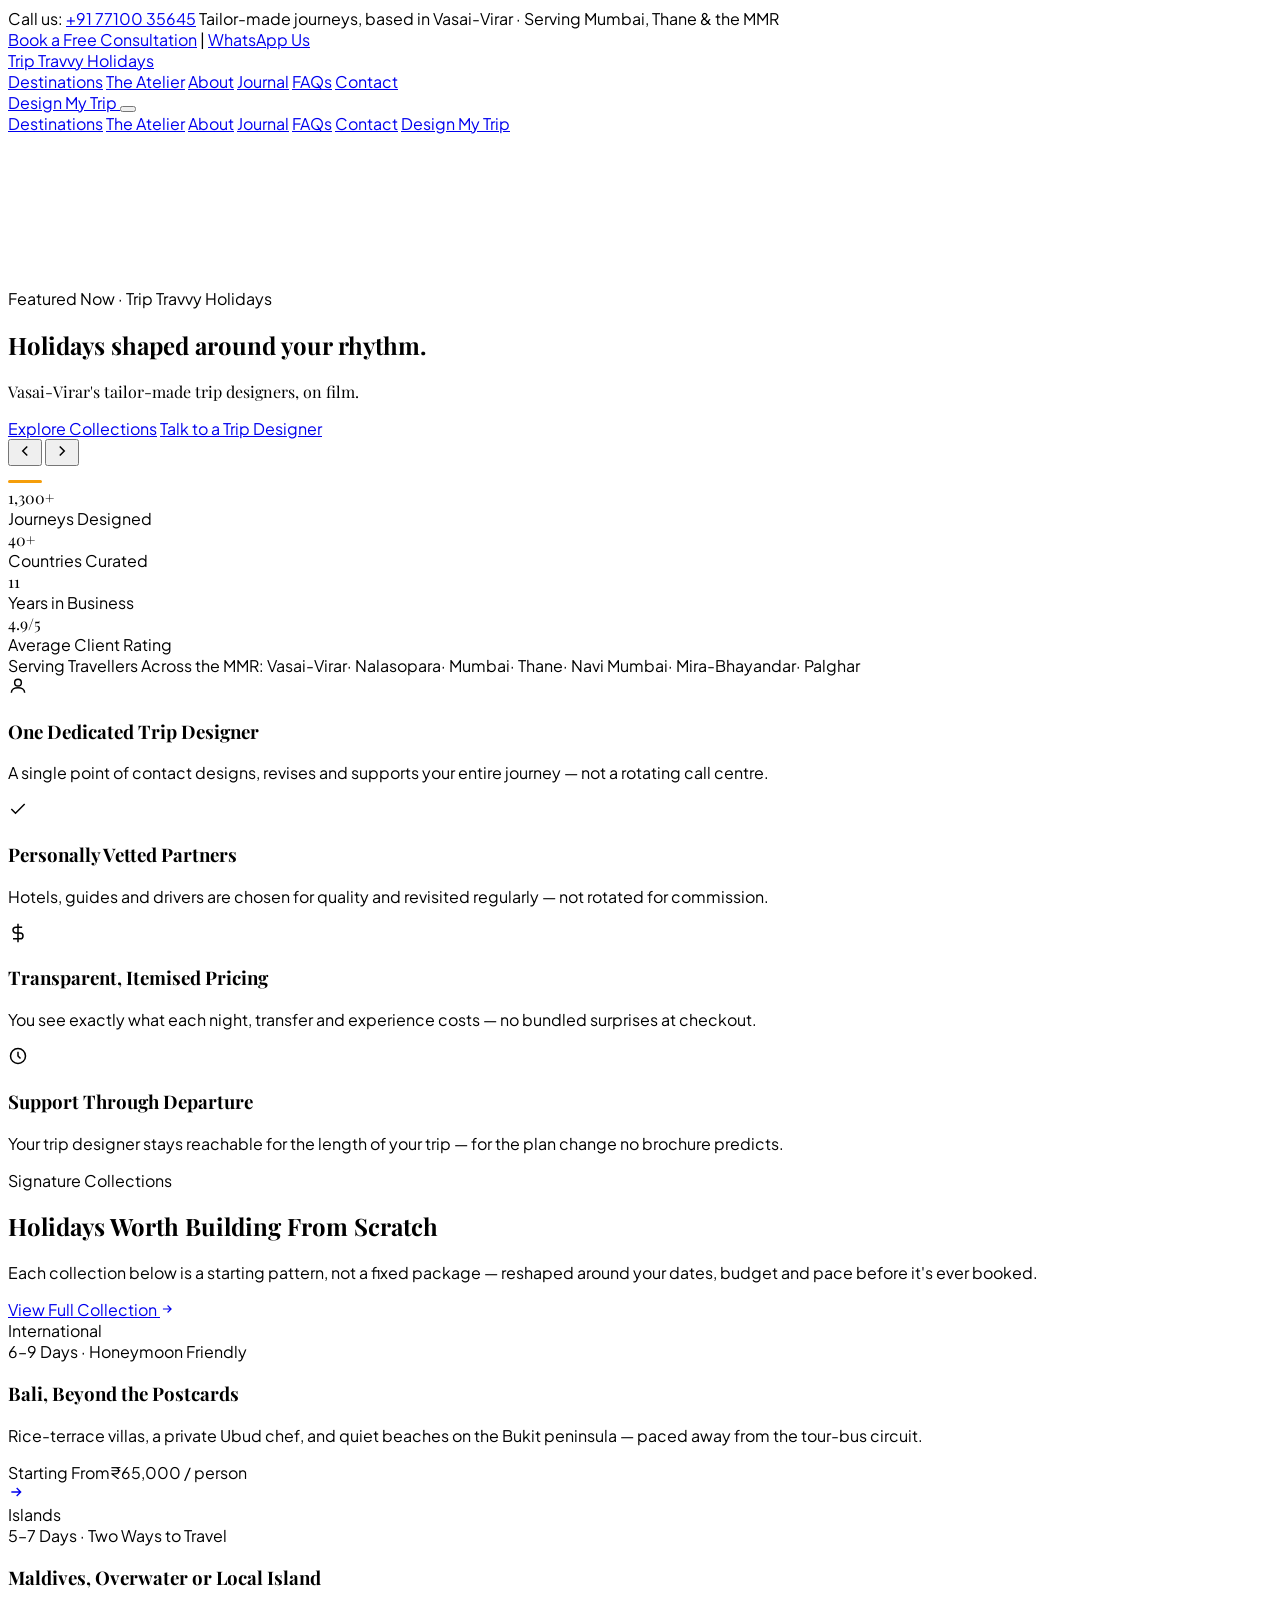
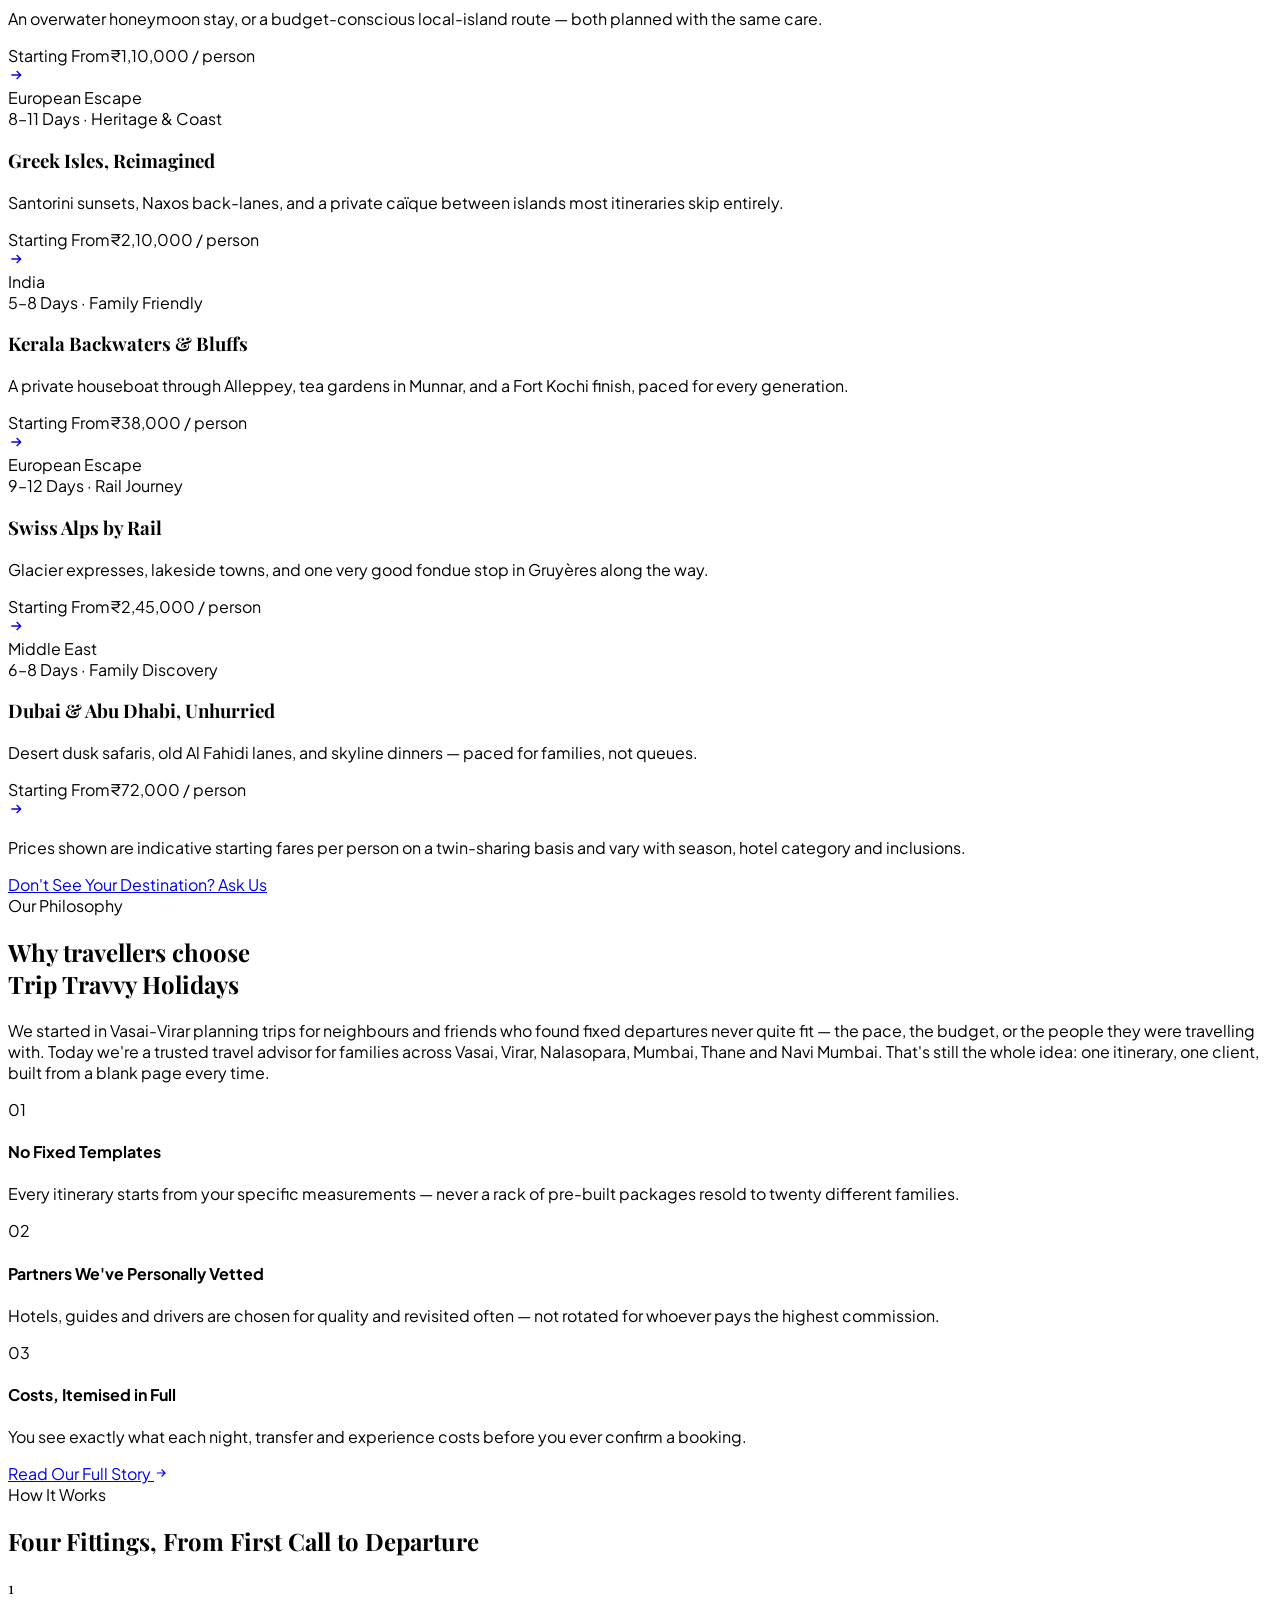
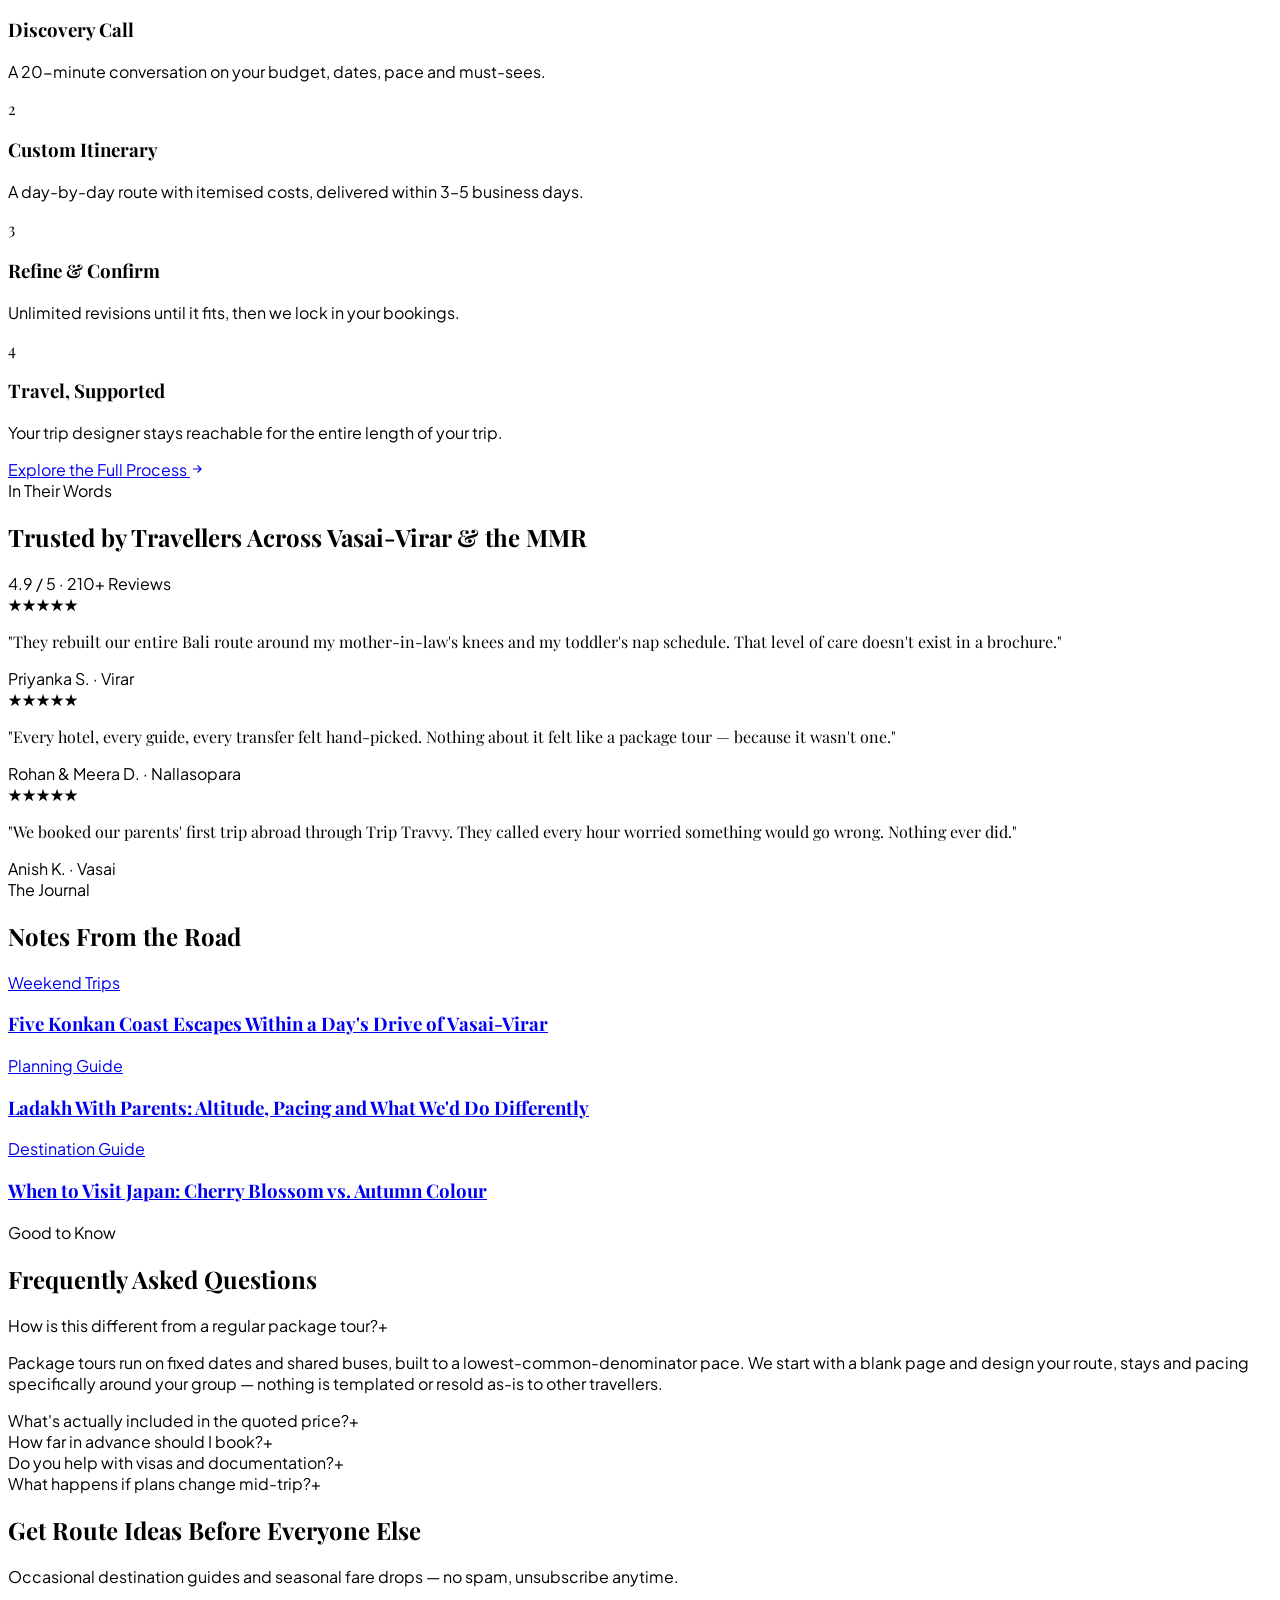
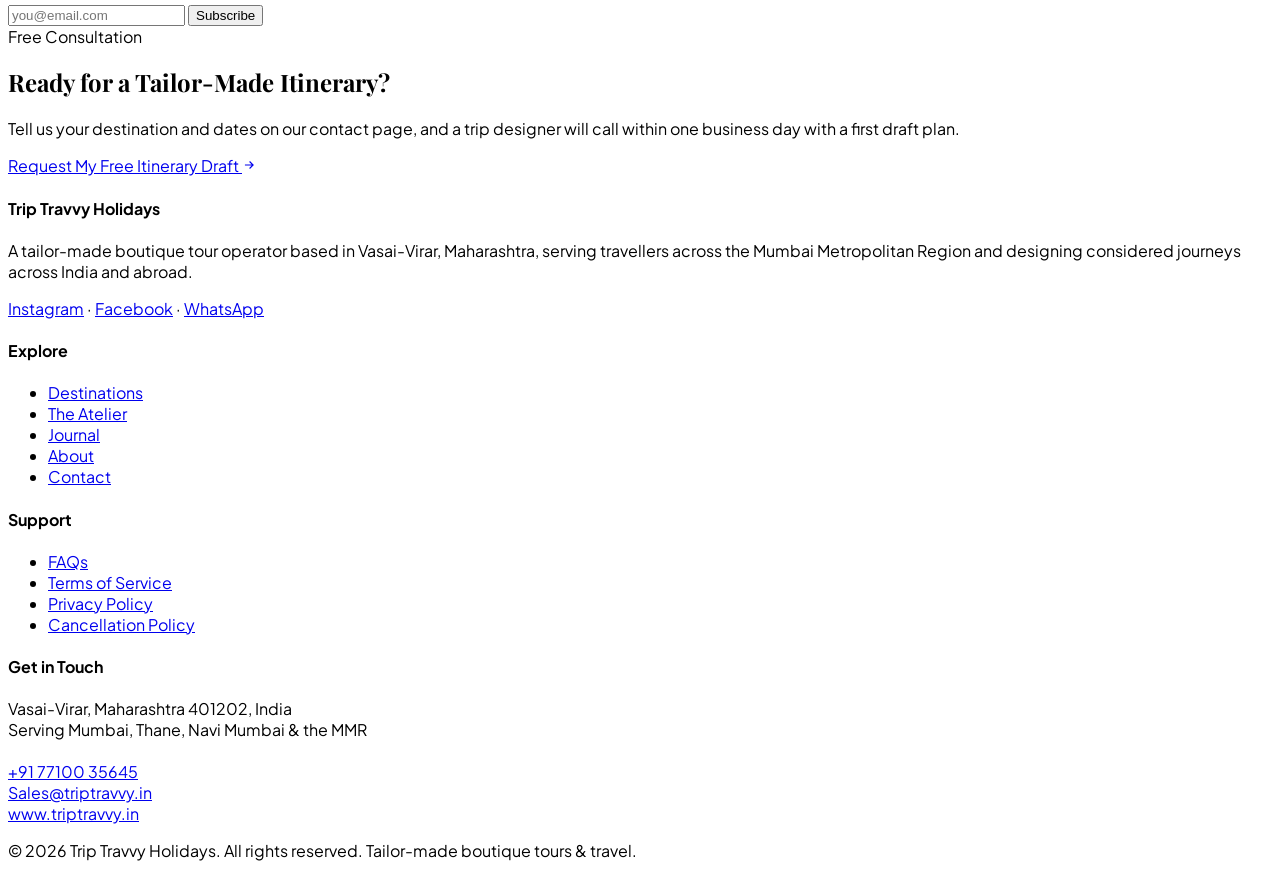
==== commit c78ee4bd: "Update SEO metadata and hero section content" ====
--- a/index.html
+++ b/index.html
@@ -3,23 +3,135 @@
 <head>
 <meta charset="UTF-8">
 <meta name="viewport" content="width=device-width, initial-scale=1.0">
-<title>Trip Travvy Holidays | Tailor-Made Boutique Tours & Travel</title>
-<meta name="description" content="Trip Travvy Holidays designs tailor-made boutique journeys across India and the world — one traveller, one itinerary, one dedicated trip designer at a time.">
+<title>Tailor-Made Holiday Packages in Vasai-Virar &amp; Mumbai | Trip Travvy Holidays</title>
+<meta name="description" content="Trip Travvy Holidays is a boutique tailor-made tour operator based in Vasai-Virar, serving Mumbai, Thane, Navi Mumbai &amp; the MMR. One traveller, one itinerary, one dedicated trip designer — for India &amp; international holidays.">
+<meta name="keywords" content="tour operator Vasai-Virar, travel agent Mumbai, holiday packages Mumbai Metropolitan Region, tailor-made tours Thane, custom itinerary Navi Mumbai, trip planner Vasai Virar Nalasopara, best travel agency near me MMR">
 <link rel="canonical" href="https://www.triptravvy.in/">
 <link rel="icon" type="image/svg+xml" href="favicon.svg">
 <link rel="apple-touch-icon" href="apple-touch-icon.png">
 <link rel="manifest" href="site.webmanifest">
 <meta name="theme-color" content="#020617">
-<meta property="og:type" content="website">
+
+<!-- Local SEO: geo targeting for Vasai-Virar & the Mumbai Metropolitan Region -->
+<meta name="geo.region" content="IN-MH">
+<meta name="geo.placename" content="Vasai-Virar, Maharashtra">
+<meta name="geo.position" content="19.3919;72.8397">
+<meta name="ICBM" content="19.3919, 72.8397">
+
+<meta property="og:type" content="travel_agency">
 <meta property="og:site_name" content="Trip Travvy Holidays">
-<meta property="og:title" content="Trip Travvy Holidays | Tailor-Made Boutique Tours & Travel">
-<meta property="og:description" content="Trip Travvy Holidays designs tailor-made boutique journeys across India and the world — one traveller, one itinerary, one dedicated trip designer at a time.">
+<meta property="og:title" content="Tailor-Made Holiday Packages in Vasai-Virar &amp; Mumbai | Trip Travvy Holidays">
+<meta property="og:description" content="Boutique tailor-made tour operator serving Vasai-Virar, Mumbai, Thane, Navi Mumbai &amp; the MMR. One traveller, one itinerary, one dedicated trip designer.">
 <meta property="og:url" content="https://www.triptravvy.in/">
 <meta property="og:image" content="https://images.unsplash.com/photo-1507525428034-b723cf961d3e?q=80&w=1200&auto=format&fit=crop">
+<meta property="og:locale" content="en_IN">
 <meta name="twitter:card" content="summary_large_image">
-<meta name="twitter:title" content="Trip Travvy Holidays | Tailor-Made Boutique Tours & Travel">
-<meta name="twitter:description" content="Trip Travvy Holidays designs tailor-made boutique journeys across India and the world — one traveller, one itinerary, one dedicated trip designer at a time.">
+<meta name="twitter:title" content="Tailor-Made Holiday Packages in Vasai-Virar &amp; Mumbai | Trip Travvy Holidays">
+<meta name="twitter:description" content="Boutique tailor-made tour operator serving Vasai-Virar, Mumbai, Thane, Navi Mumbai &amp; the MMR. One traveller, one itinerary, one dedicated trip designer.">
 <meta name="twitter:image" content="https://images.unsplash.com/photo-1507525428034-b723cf961d3e?q=80&w=1200&auto=format&fit=crop">
+
+<!-- Structured data: TravelAgency / LocalBusiness — powers Google local pack, Maps, and AI answer engines (AEO) -->
+<script type="application/ld+json">
+{
+  "@context": "https://schema.org",
+  "@type": "TravelAgency",
+  "@id": "https://www.triptravvy.in/#organization",
+  "name": "Trip Travvy Holidays",
+  "alternateName": "Trip Travvy",
+  "url": "https://www.triptravvy.in/",
+  "logo": "https://www.triptravvy.in/favicon.svg",
+  "image": "https://images.unsplash.com/photo-1507525428034-b723cf961d3e?q=80&w=1200&auto=format&fit=crop",
+  "description": "Trip Travvy Holidays is a boutique, tailor-made tour operator based in Vasai-Virar, Maharashtra, designing custom holiday itineraries for travellers across the Mumbai Metropolitan Region (MMR) — including Mumbai, Thane, Navi Mumbai, Mira-Bhayandar and Palghar — as well as destinations across India and abroad.",
+  "priceRange": "₹₹",
+  "telephone": "+91-77100-35645",
+  "email": "Sales@triptravvy.in",
+  "address": {
+    "@type": "PostalAddress",
+    "streetAddress": "Vasai-Virar",
+    "addressLocality": "Vasai-Virar",
+    "addressRegion": "Maharashtra",
+    "postalCode": "401202",
+    "addressCountry": "IN"
+  },
+  "geo": {
+    "@type": "GeoCoordinates",
+    "latitude": "19.3919",
+    "longitude": "72.8397"
+  },
+  "areaServed": [
+    {"@type": "City", "name": "Vasai-Virar"},
+    {"@type": "City", "name": "Nalasopara"},
+    {"@type": "City", "name": "Mumbai"},
+    {"@type": "City", "name": "Thane"},
+    {"@type": "City", "name": "Navi Mumbai"},
+    {"@type": "City", "name": "Mira-Bhayandar"},
+    {"@type": "AdministrativeArea", "name": "Palghar District"},
+    {"@type": "AdministrativeArea", "name": "Mumbai Metropolitan Region"}
+  ],
+  "sameAs": [
+    "https://wa.me/917710035645"
+  ],
+  "openingHoursSpecification": {
+    "@type": "OpeningHoursSpecification",
+    "dayOfWeek": ["Monday","Tuesday","Wednesday","Thursday","Friday","Saturday"],
+    "opens": "10:00",
+    "closes": "19:00"
+  },
+  "aggregateRating": {
+    "@type": "AggregateRating",
+    "ratingValue": "4.9",
+    "reviewCount": "210"
+  }
+}
+</script>
+<script type="application/ld+json">
+{
+  "@context": "https://schema.org",
+  "@type": "FAQPage",
+  "mainEntity": [
+    {
+      "@type": "Question",
+      "name": "How is Trip Travvy Holidays different from a regular package tour?",
+      "acceptedAnswer": {
+        "@type": "Answer",
+        "text": "Package tours run on fixed dates and shared buses, built to a lowest-common-denominator pace. Trip Travvy Holidays starts with a blank page and designs the route, stays and pacing specifically around each group — nothing is templated or resold as-is to other travellers."
+      }
+    },
+    {
+      "@type": "Question",
+      "name": "What's included in Trip Travvy Holidays' quoted price?",
+      "acceptedAnswer": {
+        "@type": "Answer",
+        "text": "Every itinerary comes with an itemised cost sheet showing accommodation, transfers, listed experiences and applicable taxes separately, so travellers know exactly what they are paying for before confirming anything."
+      }
+    },
+    {
+      "@type": "Question",
+      "name": "How far in advance should I book with Trip Travvy Holidays?",
+      "acceptedAnswer": {
+        "@type": "Answer",
+        "text": "For international trips and peak season travel, 6 to 10 weeks gives the best hotel and flight availability. Domestic and off-season trips can often be arranged in 2 to 3 weeks."
+      }
+    },
+    {
+      "@type": "Question",
+      "name": "Does Trip Travvy Holidays help with visas and documentation?",
+      "acceptedAnswer": {
+        "@type": "Answer",
+        "text": "Yes. Trip Travvy Holidays provides a full document checklist and guidance for visa applications on every international itinerary it designs."
+      }
+    },
+    {
+      "@type": "Question",
+      "name": "Does Trip Travvy Holidays serve travellers from Mumbai, Thane and Navi Mumbai?",
+      "acceptedAnswer": {
+        "@type": "Answer",
+        "text": "Yes. Trip Travvy Holidays is based in Vasai-Virar and actively serves travellers across the Mumbai Metropolitan Region, including Mumbai, Thane, Navi Mumbai, Mira-Bhayandar and Palghar."
+      }
+    }
+  ]
+}
+</script>
 
 <!-- Tailwind CSS (CDN build — swap for a compiled build before production for faster load times) -->
 <script src="https://cdn.jsdelivr.net/npm/@tailwindcss/browser@4"></script>
@@ -46,6 +158,7 @@
   .hero-slide{ transition:opacity 1.1s ease-in-out; }
   .hero-media{ transition:transform 8s ease-out; transform:scale(1.06); }
   .hero-slide.opacity-100 .hero-media{ transform:scale(1); }
+  video.hero-media{ filter:brightness(1.25) contrast(1.05) saturate(1.1); }
   .hero-dot{ width:34px; height:3px; border-radius:2px; background:rgba(255,255,255,.3); position:relative; overflow:hidden; padding:0; border:none; cursor:pointer; }
   .hero-dot .bar{ position:absolute; inset:0; background:#f59e0b; transform:scaleX(0); transform-origin:left; }
   .hero-dot .bar.running{ animation-name:heroFill; animation-timing-function:linear; animation-fill-mode:forwards; }
@@ -60,13 +173,13 @@
 <div class="bg-slate-900 text-slate-300 text-xs py-2.5 px-6 border-b border-slate-800/60 hidden sm:block">
   <div class="max-w-7xl mx-auto flex justify-between items-center">
     <div class="flex gap-6">
-      <span class="flex items-center gap-1.5">Call us: <a href="tel:+919876543210" class="text-amber-400 hover:underline font-semibold">+91 98765 43210</a></span>
-      <span class="text-slate-400">Tailor-made journeys, based in Vasai-Virar, Maharashtra</span>
+      <span class="flex items-center gap-1.5">Call us: <a href="tel:+917710035645" class="text-amber-400 hover:underline font-semibold">+91 77100 35645</a></span>
+      <span class="text-slate-400">Tailor-made journeys, based in Vasai-Virar · Serving Mumbai, Thane &amp; the MMR</span>
     </div>
     <div class="flex gap-4">
       <a href="contact.html" class="hover:text-white transition">Book a Free Consultation</a>
       <span class="text-slate-600">|</span>
-      <a href="https://wa.me/919876543210" class="hover:text-amber-300 transition text-amber-400 font-semibold">WhatsApp Us</a>
+      <a href="https://wa.me/917710035645" class="hover:text-amber-300 transition text-amber-400 font-semibold">WhatsApp Us</a>
     </div>
   </div>
 </div>
@@ -115,10 +228,11 @@
 
   <!-- Slides -->
   <div id="heroSlides" class="absolute inset-0">
-    <!-- Slide 1 — video-capable flagship slot -->
-    <div class="hero-slide absolute inset-0 opacity-100" data-index="0" data-name="Santorini, Greece" data-tag="Santorini sunsets, without the tour groups.">
-      <img src="https://images.unsplash.com/photo-1533105079780-92b9be482077?q=80&w=1800&auto=format&fit=crop" alt="Santorini, Greece" class="hero-media absolute inset-0 w-full h-full object-cover" onerror="this.style.display='none'">
-      <div class="absolute inset-0" style="background:linear-gradient(rgba(2,6,23,.55),rgba(2,6,23,.88))"></div>
+    <!-- Slide 1 — flagship video slot: autoplaying brand film -->
+    <div class="hero-slide absolute inset-0 opacity-100" data-index="0" data-name="Trip Travvy Holidays" data-tag="Vasai-Virar's tailor-made trip designers, on film.">
+      <video class="hero-media absolute inset-0 w-full h-full object-cover" src="HeroVideo.mp4" poster="https://images.unsplash.com/photo-1533105079780-92b9be482077?q=80&w=1800&auto=format&fit=crop" autoplay muted loop playsinline preload="auto" aria-label="Trip Travvy Holidays brand film"></video>
+      <img src="https://images.unsplash.com/photo-1533105079780-92b9be482077?q=80&w=1800&auto=format&fit=crop" alt="Trip Travvy Holidays tailor-made travel, Vasai-Virar" class="hero-media absolute inset-0 w-full h-full object-cover hidden" onerror="this.style.display='none'">
+      <div class="absolute inset-0" style="background:linear-gradient(rgba(2,6,23,.25),rgba(2,6,23,.55))"></div>
     </div>
     <!-- Slide 2 -->
     <div class="hero-slide absolute inset-0 opacity-0" data-index="1" data-name="Bali, Indonesia" data-tag="Rice terraces and quiet Ubud mornings.">
@@ -145,15 +259,12 @@
   <!-- Content overlay (constant brand message + dynamic destination tag) -->
   <div class="relative max-w-5xl mx-auto px-6 text-center z-10 py-24">
     <div id="heroPill" class="mb-6 inline-flex items-center gap-2 rounded-full border border-amber-400/30 bg-amber-400/10 px-4 py-2 text-[11px] font-bold uppercase tracking-widest text-amber-300 transition-opacity duration-500">
-      Featured Now · Santorini, Greece
+      Featured Now · Trip Travvy Holidays
     </div>
     <h1 class="text-4xl sm:text-6xl lg:text-7xl font-light tracking-tight mb-4 max-w-4xl mx-auto leading-tight">
       Holidays shaped around <span class="italic text-amber-300">your rhythm.</span>
     </h1>
-    <p id="heroTag" class="serif-font italic text-amber-200/90 text-lg sm:text-xl mb-6 transition-opacity duration-500">Santorini sunsets, without the tour groups.</p>
-    <p class="max-w-2xl mx-auto text-slate-200 text-base sm:text-lg font-light leading-relaxed mb-10">
-      No fixed departures, no batch itineraries. Every Trip Travvy Holidays trip is designed from scratch by a dedicated trip designer — around your budget, your pace, and the people you're travelling with.
-    </p>
+    <p id="heroTag" class="serif-font italic text-amber-200/90 text-lg sm:text-xl mb-6 transition-opacity duration-500">Vasai-Virar's tailor-made trip designers, on film.</p>
     <div class="flex flex-wrap justify-center gap-4">
       <a href="#collections" class="bg-amber-500 hover:bg-amber-400 text-slate-950 px-8 py-4 rounded-lg text-xs font-extrabold uppercase tracking-widest shadow-xl transition duration-200">Explore Collections</a>
       <a href="contact.html" class="border border-white/30 bg-white/10 hover:bg-white/20 backdrop-blur-md px-8 py-4 rounded-lg text-xs font-bold uppercase tracking-widest transition duration-200">Talk to a Trip Designer</a>
@@ -170,22 +281,14 @@
 
   <!-- Dots with progress fill -->
   <div id="heroDots" class="absolute bottom-8 left-1/2 -translate-x-1/2 z-20 flex gap-2.5">
-    <button class="hero-dot active" data-goto="0" aria-label="Slide 1, Santorini"><span class="bar"></span></button>
+    <button class="hero-dot active" data-goto="0" aria-label="Slide 1, Trip Travvy Holidays brand film"><span class="bar"></span></button>
     <button class="hero-dot" data-goto="1" aria-label="Slide 2, Bali"><span class="bar"></span></button>
     <button class="hero-dot" data-goto="2" aria-label="Slide 3, Maldives"><span class="bar"></span></button>
     <button class="hero-dot" data-goto="3" aria-label="Slide 4, Swiss Alps"><span class="bar"></span></button>
     <button class="hero-dot" data-goto="4" aria-label="Slide 5, Dubai"><span class="bar"></span></button>
   </div>
-
-  <!-- Hero video preview tool (client-side only — for the team to trial their own footage before hosting it) -->
-  <div class="absolute bottom-5 right-5 z-20 text-right">
-    <button id="videoPreviewBtn" class="text-[10px] font-bold uppercase tracking-widest text-white/70 hover:text-amber-300 bg-black/30 hover:bg-black/45 backdrop-blur-md px-3 py-2 rounded-full border border-white/15 transition">
-      Preview Your Video in Slide 1
-    </button>
-    <input type="file" id="heroVideoInput" accept="video/*" class="hidden">
-    <div id="videoPreviewNote" class="hidden mt-2 text-[10px] text-amber-200/90 bg-black/40 px-3 py-1.5 rounded-full inline-block">Preview only — not saved. Host the file and set its URL in the code to make it permanent.</div>
-  </div>
-</section>
+</section>
+
 
 <!-- Stat bar -->
 <section class="bg-slate-950 text-white border-t border-slate-800/60">
@@ -194,6 +297,20 @@
     <div class="reveal"><div class="text-3xl sm:text-4xl font-black text-amber-400 serif-font">40+</div><div class="text-[11px] uppercase tracking-widest text-slate-400 mt-1">Countries Curated</div></div>
     <div class="reveal"><div class="text-3xl sm:text-4xl font-black text-amber-400 serif-font">11</div><div class="text-[11px] uppercase tracking-widest text-slate-400 mt-1">Years in Business</div></div>
     <div class="reveal"><div class="text-3xl sm:text-4xl font-black text-amber-400 serif-font">4.9/5</div><div class="text-[11px] uppercase tracking-widest text-slate-400 mt-1">Average Client Rating</div></div>
+  </div>
+</section>
+
+<!-- Local SEO: Areas Served strip (Mumbai Metropolitan Region) -->
+<section class="bg-white border-b border-slate-100 py-6 px-6">
+  <div class="max-w-7xl mx-auto flex flex-wrap items-center justify-center gap-x-3 gap-y-2 text-center">
+    <span class="text-[11px] font-bold uppercase tracking-widest text-slate-400 mr-2">Serving Travellers Across the MMR:</span>
+    <span class="text-xs font-medium text-slate-600">Vasai-Virar</span><span class="text-slate-300">·</span>
+    <span class="text-xs font-medium text-slate-600">Nalasopara</span><span class="text-slate-300">·</span>
+    <span class="text-xs font-medium text-slate-600">Mumbai</span><span class="text-slate-300">·</span>
+    <span class="text-xs font-medium text-slate-600">Thane</span><span class="text-slate-300">·</span>
+    <span class="text-xs font-medium text-slate-600">Navi Mumbai</span><span class="text-slate-300">·</span>
+    <span class="text-xs font-medium text-slate-600">Mira-Bhayandar</span><span class="text-slate-300">·</span>
+    <span class="text-xs font-medium text-slate-600">Palghar</span>
   </div>
 </section>
 
@@ -373,7 +490,7 @@
         Why travellers choose <br><span class="italic font-normal text-amber-300">Trip Travvy Holidays</span>
       </h2>
       <p class="text-slate-300 font-light leading-relaxed mb-10 text-sm sm:text-base">
-        We started in Vasai-Virar planning trips for neighbours and friends who found fixed departures never quite fit — the pace, the budget, or the people they were travelling with. That's still the whole idea: one itinerary, one client, built from a blank page every time.
+        We started in Vasai-Virar planning trips for neighbours and friends who found fixed departures never quite fit — the pace, the budget, or the people they were travelling with. Today we're a trusted travel advisor for families across Vasai, Virar, Nalasopara, Mumbai, Thane and Navi Mumbai. That's still the whole idea: one itinerary, one client, built from a blank page every time.
       </p>
       <div class="space-y-6">
         <div class="flex items-start gap-4">
@@ -453,7 +570,7 @@
     <div class="flex flex-wrap items-end justify-between gap-4 mb-14">
       <div>
         <span class="text-xs font-bold uppercase tracking-widest text-amber-600 block mb-3">In Their Words</span>
-        <h2 class="text-3xl sm:text-4xl font-bold text-slate-900">Trusted by Travellers Across Maharashtra</h2>
+        <h2 class="text-3xl sm:text-4xl font-bold text-slate-900">Trusted by Travellers Across Vasai-Virar &amp; the MMR</h2>
       </div>
       <div class="inline-flex items-center gap-2 border border-amber-300 rounded-full px-4 py-2 text-xs font-bold uppercase tracking-widest text-amber-700">4.9 / 5 · 210+ Reviews</div>
     </div>
@@ -571,13 +688,13 @@
   <div class="max-w-7xl mx-auto grid grid-cols-1 sm:grid-cols-2 md:grid-cols-4 gap-10 mb-12">
     <div>
       <h4 class="text-white font-black tracking-widest uppercase mb-4 text-sm">Trip Travvy Holidays</h4>
-      <p class="font-light leading-relaxed text-slate-400 text-sm max-w-xs">A tailor-made boutique tour operator based in Vasai-Virar, Maharashtra, designing considered journeys across India and abroad.</p>
+      <p class="font-light leading-relaxed text-slate-400 text-sm max-w-xs">A tailor-made boutique tour operator based in Vasai-Virar, Maharashtra, serving travellers across the Mumbai Metropolitan Region and designing considered journeys across India and abroad.</p>
       <div class="flex gap-3 mt-5 text-slate-400">
         <a href="#" aria-label="Instagram" class="hover:text-amber-400 transition">Instagram</a>
         <span class="text-slate-700">·</span>
         <a href="#" aria-label="Facebook" class="hover:text-amber-400 transition">Facebook</a>
         <span class="text-slate-700">·</span>
-        <a href="https://wa.me/919876543210" class="hover:text-amber-400 transition">WhatsApp</a>
+        <a href="https://wa.me/917710035645" class="hover:text-amber-400 transition">WhatsApp</a>
       </div>
     </div>
     <div>
@@ -602,9 +719,11 @@
     <div>
       <h4 class="text-white font-bold tracking-wider uppercase mb-4 text-xs">Get in Touch</h4>
       <p class="font-light leading-relaxed text-slate-400 text-sm">
-        Vasai-Virar, Maharashtra 401202, India<br><br>
-        <a href="tel:+919876543210" class="hover:text-amber-400 transition">+91 98765 43210</a><br>
-        <a href="mailto:hello@triptravvyholidays.in" class="hover:text-amber-400 transition">hello@triptravvyholidays.in</a>
+        Vasai-Virar, Maharashtra 401202, India<br>
+        Serving Mumbai, Thane, Navi Mumbai &amp; the MMR<br><br>
+        <a href="tel:+917710035645" class="hover:text-amber-400 transition">+91 77100 35645</a><br>
+        <a href="mailto:Sales@triptravvy.in" class="hover:text-amber-400 transition">Sales@triptravvy.in</a><br>
+        <a href="https://www.triptravvy.in" class="hover:text-amber-400 transition">www.triptravvy.in</a>
       </p>
     </div>
   </div>
@@ -617,10 +736,11 @@
   // ---------------------------------------------------------------
   // HERO CAROUSEL
   // Max 5 slides by design (keeps the bundle light and holds attention).
-  // To make Slide 1 a permanent video hero: host your .mp4 file, then
-  // replace the <img class="hero-media" ...> inside the first .hero-slide
-  // with: <video class="hero-media absolute inset-0 w-full h-full object-cover"
-  // src="YOUR_VIDEO_URL.mp4" poster="FALLBACK_IMAGE.jpg" autoplay muted loop playsinline></video>
+  // Slide 1 plays HeroVideo.mp4 on autoplay/mute/loop. Upload HeroVideo.mp4
+  // to the same folder as this file (repo root) for GitHub Pages to serve it.
+  // The <img> beneath it is a hidden fallback for browsers that block
+  // autoplay video — remove "hidden" from that img class if you'd rather
+  // show a static poster image on unsupported browsers.
   // ---------------------------------------------------------------
   (function(){
     const AUTOPLAY_MS = 6000;
@@ -696,48 +816,6 @@
 
     startBar(0);
     play();
-
-    // ---- Local video preview tool (client-side only, does not persist) ----
-    const previewBtn = document.getElementById('videoPreviewBtn');
-    const fileInput = document.getElementById('heroVideoInput');
-    const note = document.getElementById('videoPreviewNote');
-    let activeObjectUrl = null;
-
-    previewBtn.addEventListener('click', () => {
-      if(previewBtn.dataset.active === '1'){
-        // remove preview, restore original image slide
-        const slide = slides[0];
-        const vid = slide.querySelector('video.hero-media');
-        if(vid){ vid.remove(); }
-        slide.querySelector('img.hero-media')?.classList.remove('hidden');
-        if(activeObjectUrl){ URL.revokeObjectURL(activeObjectUrl); activeObjectUrl = null; }
-        previewBtn.textContent = 'Preview Your Video in Slide 1';
-        previewBtn.dataset.active = '0';
-        note.classList.add('hidden');
-      } else {
-        fileInput.click();
-      }
-    });
-
-    fileInput.addEventListener('change', () => {
-      const file = fileInput.files[0];
-      if(!file) return;
-      const slide = slides[0];
-      const img = slide.querySelector('img.hero-media');
-      activeObjectUrl = URL.createObjectURL(file);
-
-      const video = document.createElement('video');
-      video.className = 'hero-media absolute inset-0 w-full h-full object-cover';
-      video.src = activeObjectUrl;
-      video.muted = true; video.loop = true; video.autoplay = true; video.playsInline = true;
-      if(img) img.classList.add('hidden');
-      slide.insertBefore(video, slide.firstChild);
-
-      if(current !== 0){ goTo(0); play(); }
-      previewBtn.textContent = '✕ Remove Video Preview';
-      previewBtn.dataset.active = '1';
-      note.classList.remove('hidden');
-    });
   })();
 
   // Mobile nav toggle
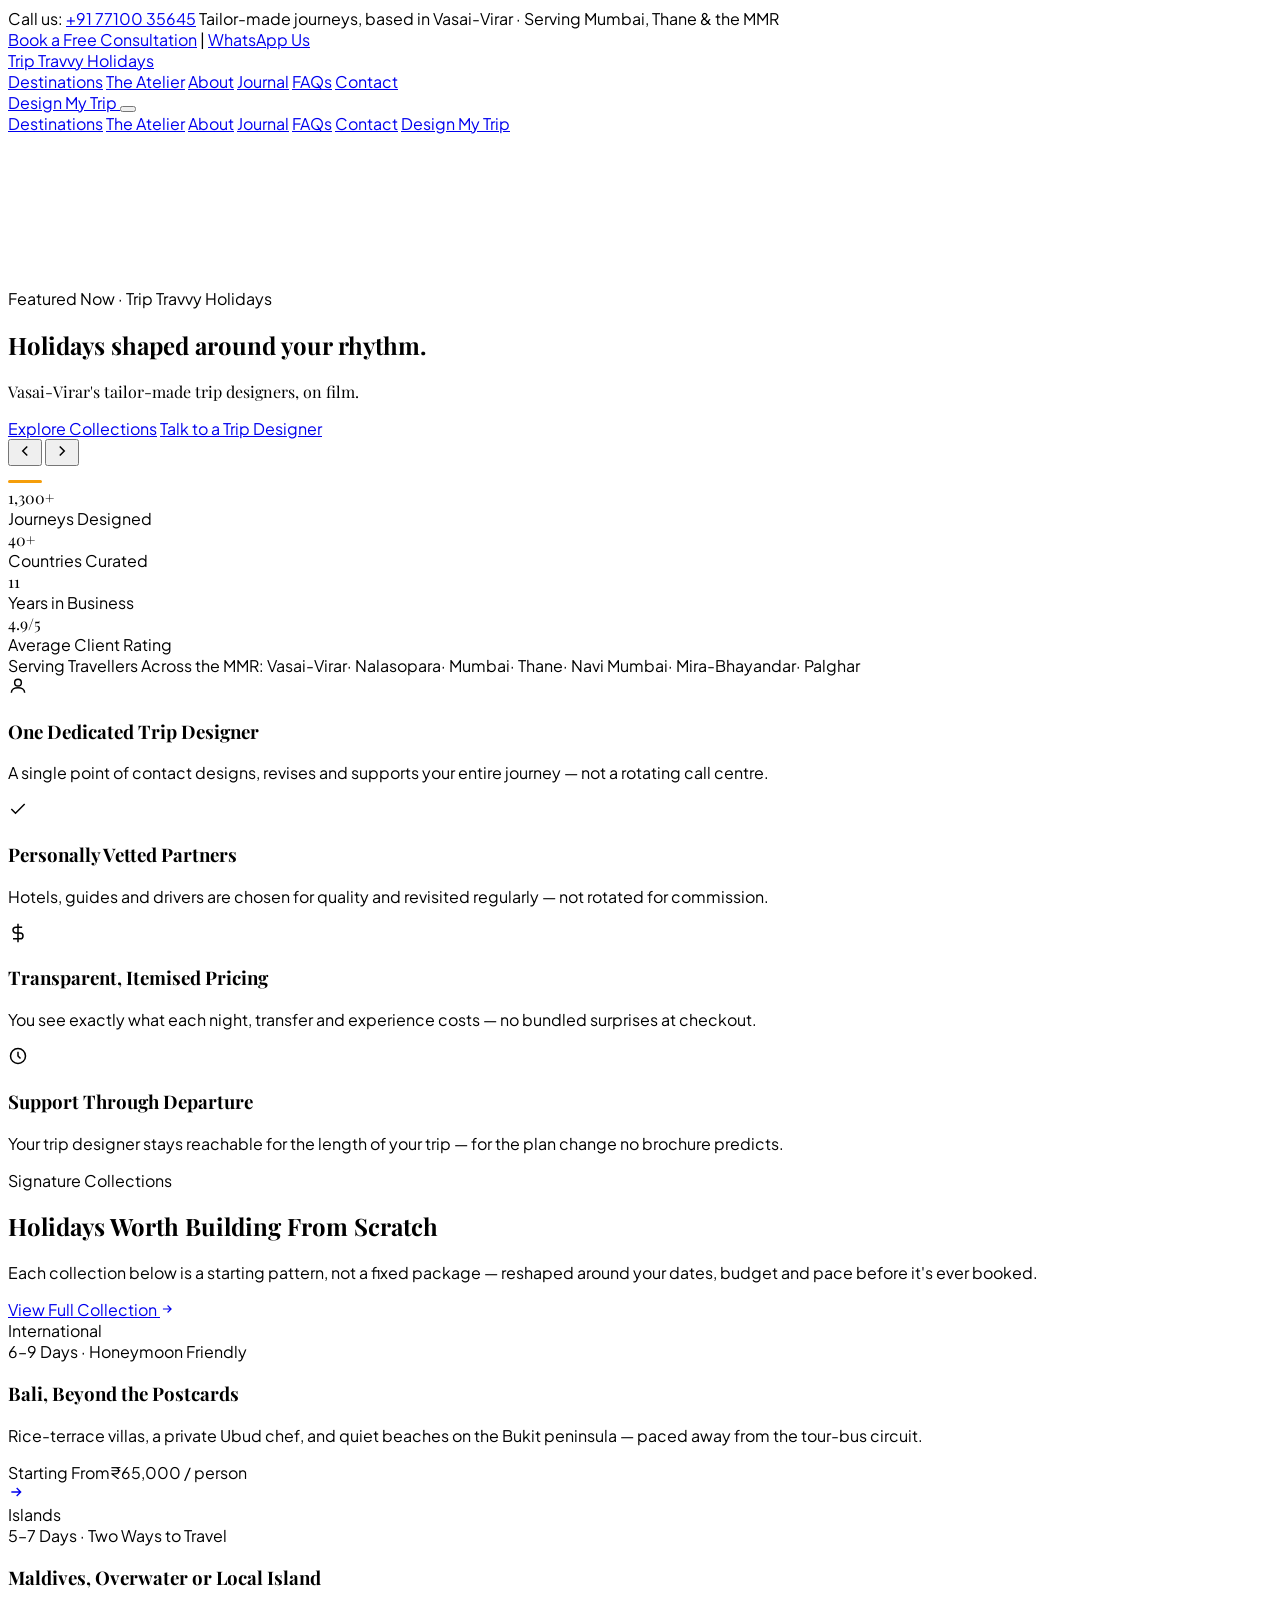
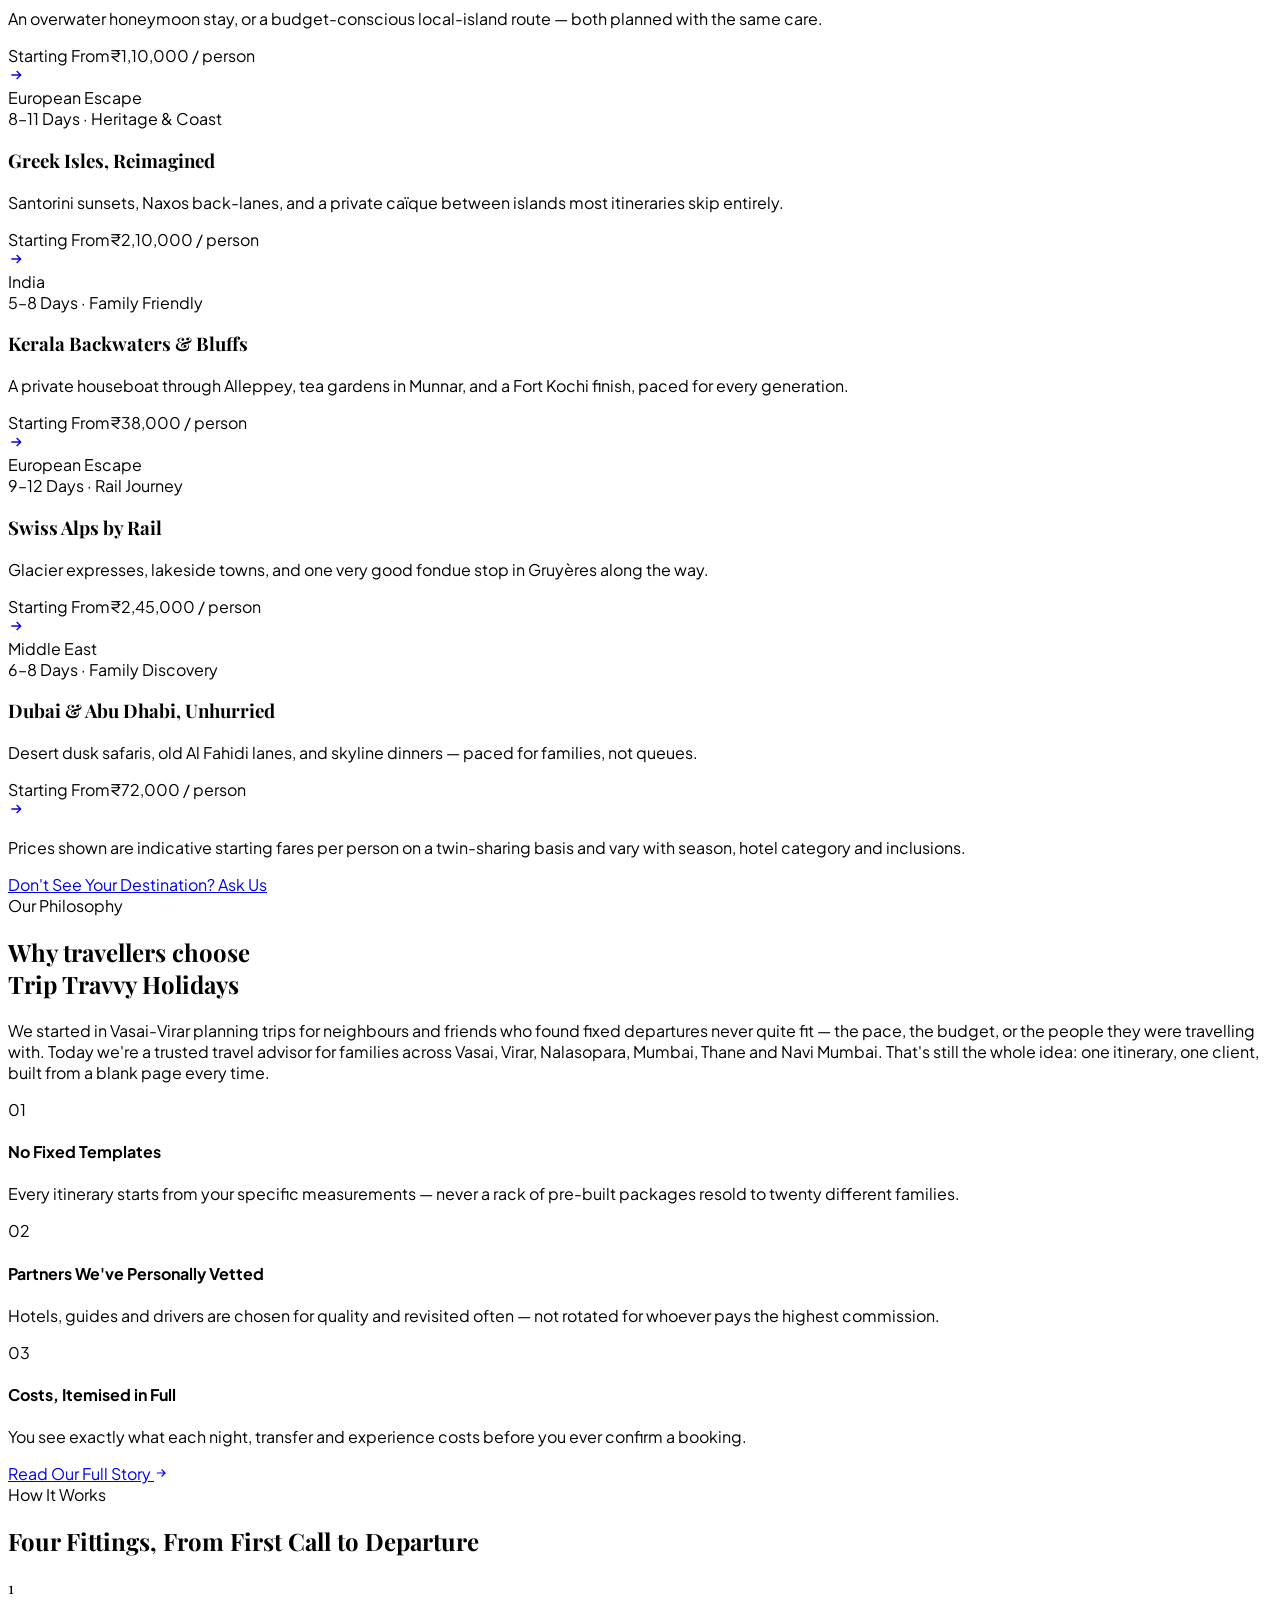
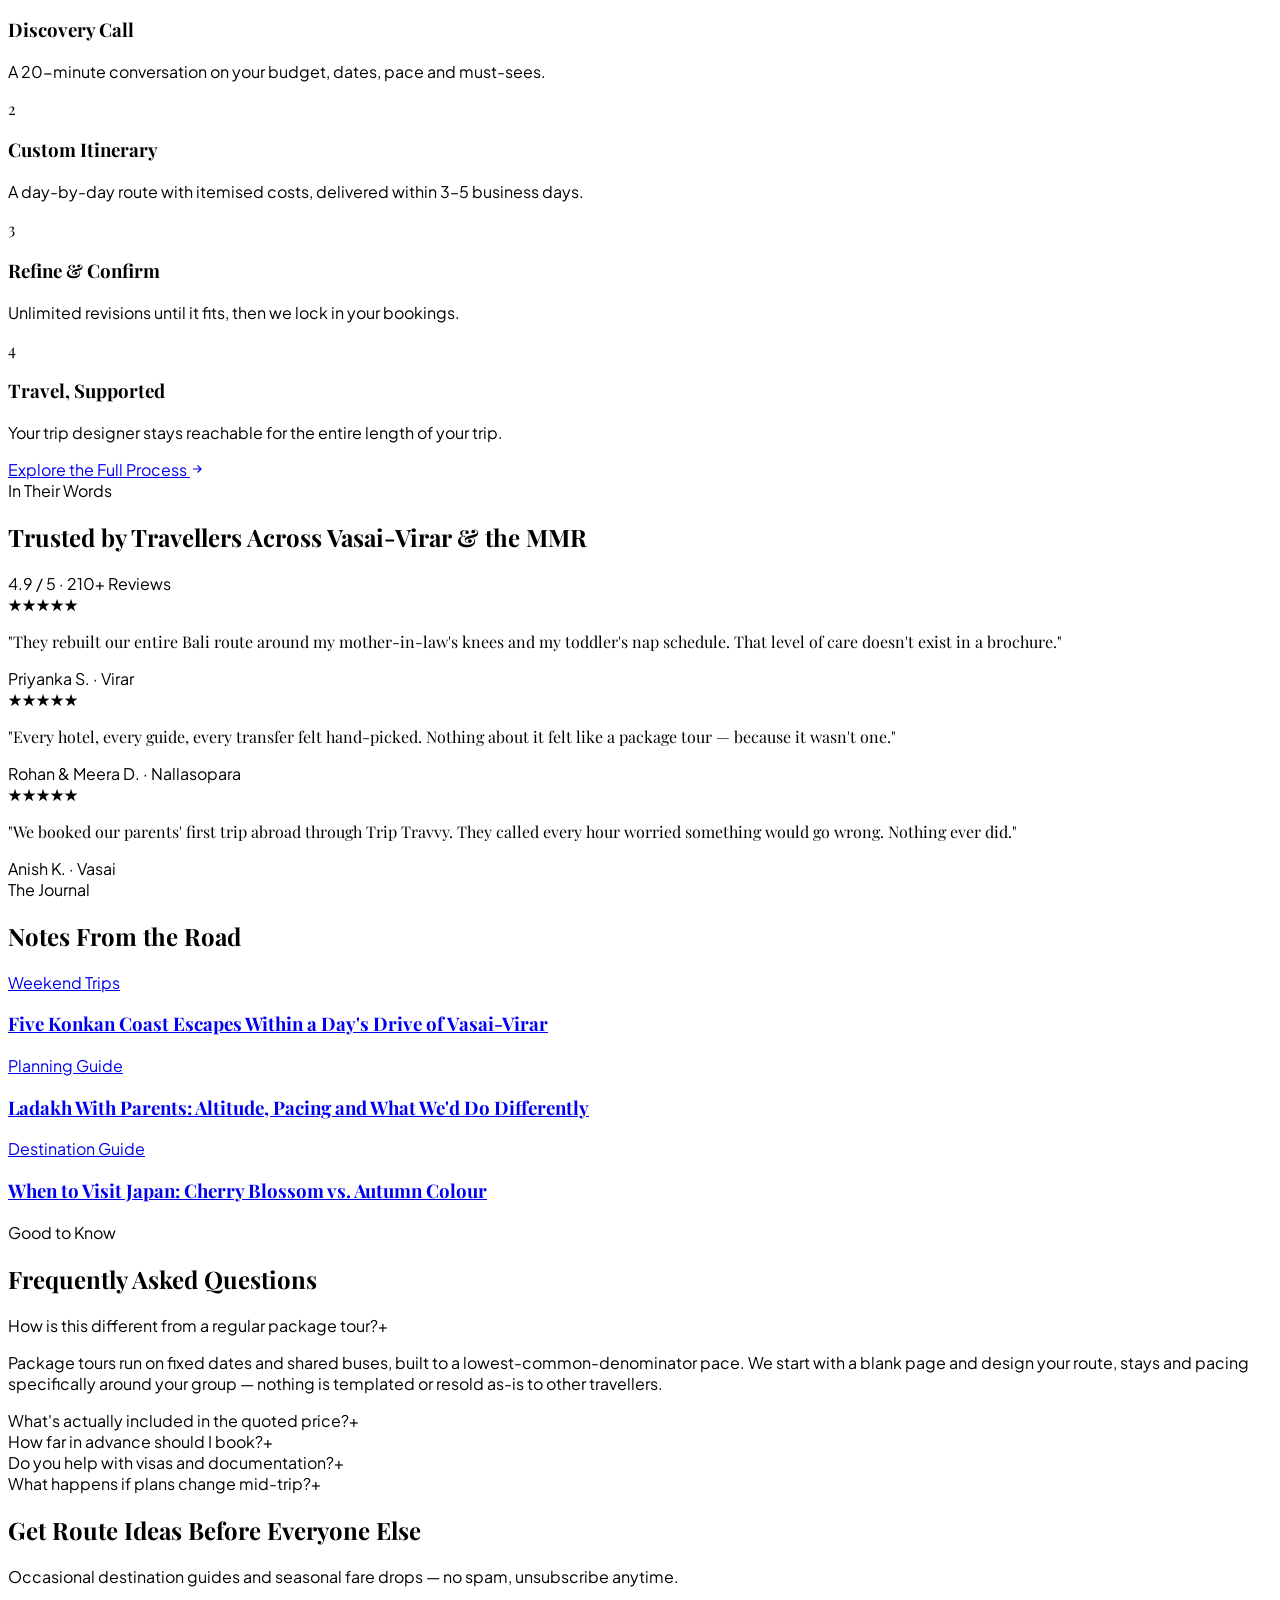
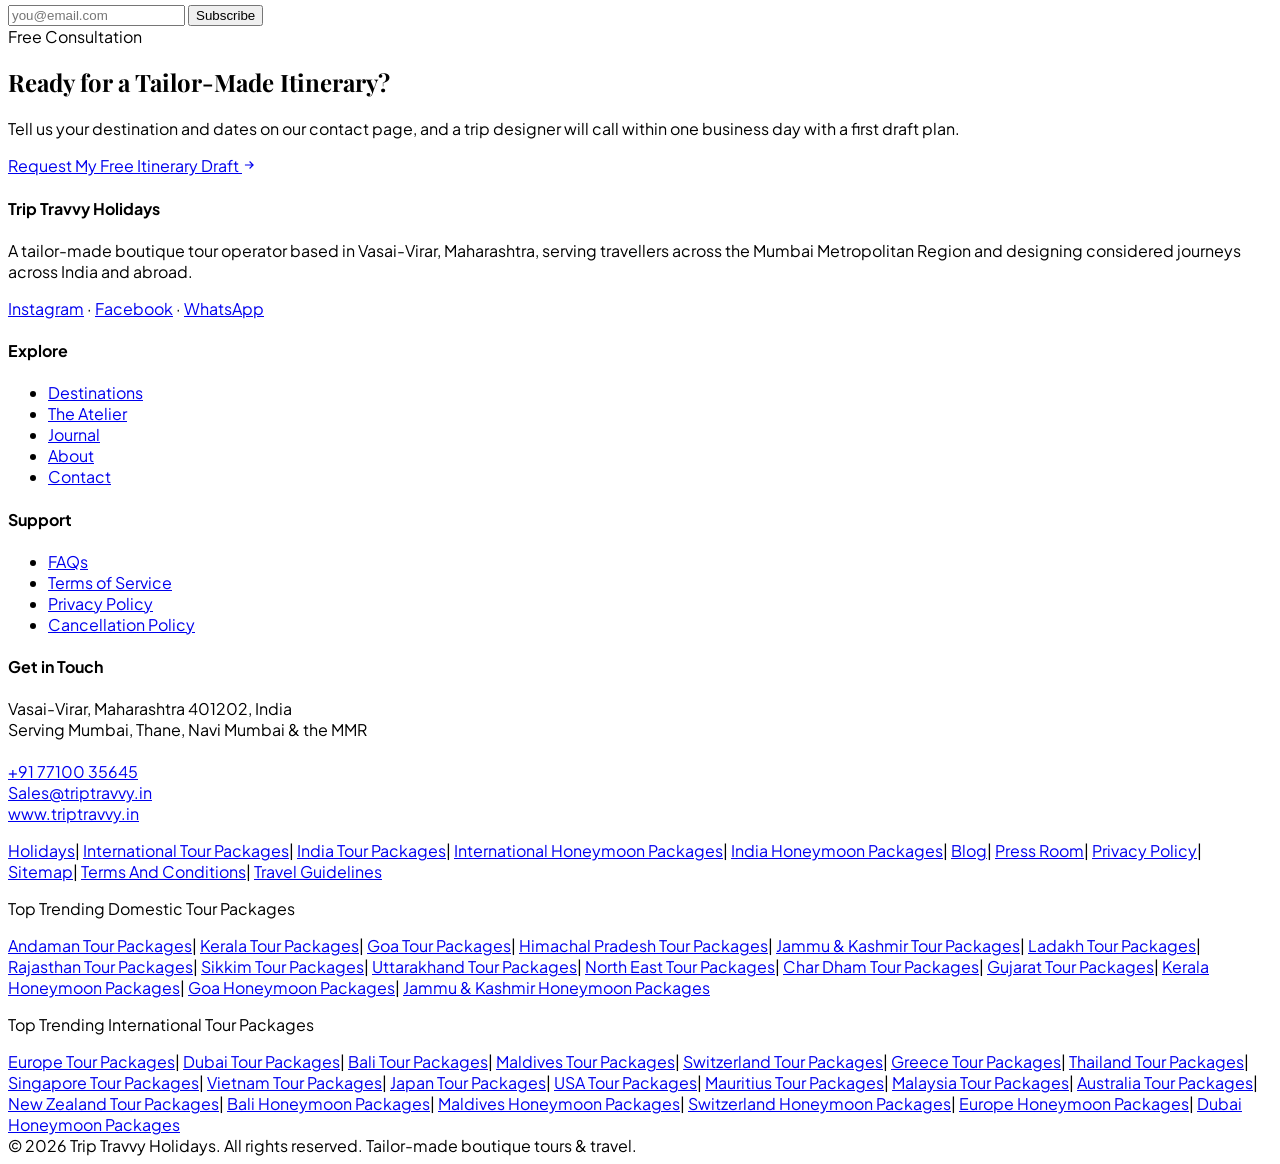
==== commit 1fa88b05: "Enhance footer with SEO mega-footer links Added a dense internal link block for SEO in the footer." ====
--- a/index.html
+++ b/index.html
@@ -256,7 +256,7 @@
     </div>
   </div>
 
-  <!-- Content overlay (constant brand message + dynamic destination tag) -->
+  <!-- Content overlay (constant brand message + dynamic destination tag), vertically centered as one block -->
   <div class="relative max-w-5xl mx-auto px-6 text-center z-10 py-24">
     <div id="heroPill" class="mb-6 inline-flex items-center gap-2 rounded-full border border-amber-400/30 bg-amber-400/10 px-4 py-2 text-[11px] font-bold uppercase tracking-widest text-amber-300 transition-opacity duration-500">
       Featured Now · Trip Travvy Holidays
@@ -727,7 +727,68 @@
       </p>
     </div>
   </div>
-  <div class="max-w-7xl mx-auto pt-8 border-t border-slate-800/60 text-center text-xs text-slate-500">
+
+  <!-- SEO mega-footer: dense internal link block (OTA-style pattern), all routed to Trip Travvy's own pages -->
+  <div class="max-w-7xl mx-auto pt-10 border-t border-slate-800/60 text-[11px] leading-loose text-slate-500">
+    <div class="flex flex-wrap items-center gap-x-2 gap-y-1 mb-8">
+      <a href="destinations.html" class="hover:text-amber-400 transition">Holidays</a><span class="text-slate-700">|</span>
+      <a href="destinations.html#international" class="hover:text-amber-400 transition">International Tour Packages</a><span class="text-slate-700">|</span>
+      <a href="destinations.html#india" class="hover:text-amber-400 transition">India Tour Packages</a><span class="text-slate-700">|</span>
+      <a href="destinations.html#international-honeymoon" class="hover:text-amber-400 transition">International Honeymoon Packages</a><span class="text-slate-700">|</span>
+      <a href="destinations.html#india-honeymoon" class="hover:text-amber-400 transition">India Honeymoon Packages</a><span class="text-slate-700">|</span>
+      <a href="#journal" class="hover:text-amber-400 transition">Blog</a><span class="text-slate-700">|</span>
+      <a href="about.html#press" class="hover:text-amber-400 transition">Press Room</a><span class="text-slate-700">|</span>
+      <a href="#" class="hover:text-amber-400 transition">Privacy Policy</a><span class="text-slate-700">|</span>
+      <a href="sitemap.xml" class="hover:text-amber-400 transition">Sitemap</a><span class="text-slate-700">|</span>
+      <a href="#" class="hover:text-amber-400 transition">Terms And Conditions</a><span class="text-slate-700">|</span>
+      <a href="contact.html#travel-guidelines" class="hover:text-amber-400 transition">Travel Guidelines</a>
+    </div>
+
+    <p class="font-bold text-slate-400 uppercase tracking-widest text-[10px] mb-3">Top Trending Domestic Tour Packages</p>
+    <div class="flex flex-wrap items-center gap-x-2 gap-y-1 mb-8">
+      <a href="destinations.html#andaman" class="hover:text-amber-400 transition">Andaman Tour Packages</a><span class="text-slate-700">|</span>
+      <a href="destinations.html#kerala" class="hover:text-amber-400 transition">Kerala Tour Packages</a><span class="text-slate-700">|</span>
+      <a href="destinations.html#goa" class="hover:text-amber-400 transition">Goa Tour Packages</a><span class="text-slate-700">|</span>
+      <a href="destinations.html#himachal-pradesh" class="hover:text-amber-400 transition">Himachal Pradesh Tour Packages</a><span class="text-slate-700">|</span>
+      <a href="destinations.html#jammu-and-kashmir" class="hover:text-amber-400 transition">Jammu &amp; Kashmir Tour Packages</a><span class="text-slate-700">|</span>
+      <a href="destinations.html#ladakh" class="hover:text-amber-400 transition">Ladakh Tour Packages</a><span class="text-slate-700">|</span>
+      <a href="destinations.html#rajasthan" class="hover:text-amber-400 transition">Rajasthan Tour Packages</a><span class="text-slate-700">|</span>
+      <a href="destinations.html#sikkim" class="hover:text-amber-400 transition">Sikkim Tour Packages</a><span class="text-slate-700">|</span>
+      <a href="destinations.html#uttarakhand" class="hover:text-amber-400 transition">Uttarakhand Tour Packages</a><span class="text-slate-700">|</span>
+      <a href="destinations.html#north-east" class="hover:text-amber-400 transition">North East Tour Packages</a><span class="text-slate-700">|</span>
+      <a href="destinations.html#char-dham" class="hover:text-amber-400 transition">Char Dham Tour Packages</a><span class="text-slate-700">|</span>
+      <a href="destinations.html#gujarat" class="hover:text-amber-400 transition">Gujarat Tour Packages</a><span class="text-slate-700">|</span>
+      <a href="destinations.html#kerala-honeymoon" class="hover:text-amber-400 transition">Kerala Honeymoon Packages</a><span class="text-slate-700">|</span>
+      <a href="destinations.html#goa-honeymoon" class="hover:text-amber-400 transition">Goa Honeymoon Packages</a><span class="text-slate-700">|</span>
+      <a href="destinations.html#kashmir-honeymoon" class="hover:text-amber-400 transition">Jammu &amp; Kashmir Honeymoon Packages</a>
+    </div>
+
+    <p class="font-bold text-slate-400 uppercase tracking-widest text-[10px] mb-3">Top Trending International Tour Packages</p>
+    <div class="flex flex-wrap items-center gap-x-2 gap-y-1">
+      <a href="destinations.html#europe" class="hover:text-amber-400 transition">Europe Tour Packages</a><span class="text-slate-700">|</span>
+      <a href="destinations.html#dubai" class="hover:text-amber-400 transition">Dubai Tour Packages</a><span class="text-slate-700">|</span>
+      <a href="destinations.html#bali" class="hover:text-amber-400 transition">Bali Tour Packages</a><span class="text-slate-700">|</span>
+      <a href="destinations.html#maldives" class="hover:text-amber-400 transition">Maldives Tour Packages</a><span class="text-slate-700">|</span>
+      <a href="destinations.html#switzerland" class="hover:text-amber-400 transition">Switzerland Tour Packages</a><span class="text-slate-700">|</span>
+      <a href="destinations.html#greece" class="hover:text-amber-400 transition">Greece Tour Packages</a><span class="text-slate-700">|</span>
+      <a href="destinations.html#thailand" class="hover:text-amber-400 transition">Thailand Tour Packages</a><span class="text-slate-700">|</span>
+      <a href="destinations.html#singapore" class="hover:text-amber-400 transition">Singapore Tour Packages</a><span class="text-slate-700">|</span>
+      <a href="destinations.html#vietnam" class="hover:text-amber-400 transition">Vietnam Tour Packages</a><span class="text-slate-700">|</span>
+      <a href="destinations.html#japan" class="hover:text-amber-400 transition">Japan Tour Packages</a><span class="text-slate-700">|</span>
+      <a href="destinations.html#usa" class="hover:text-amber-400 transition">USA Tour Packages</a><span class="text-slate-700">|</span>
+      <a href="destinations.html#mauritius" class="hover:text-amber-400 transition">Mauritius Tour Packages</a><span class="text-slate-700">|</span>
+      <a href="destinations.html#malaysia" class="hover:text-amber-400 transition">Malaysia Tour Packages</a><span class="text-slate-700">|</span>
+      <a href="destinations.html#australia" class="hover:text-amber-400 transition">Australia Tour Packages</a><span class="text-slate-700">|</span>
+      <a href="destinations.html#new-zealand" class="hover:text-amber-400 transition">New Zealand Tour Packages</a><span class="text-slate-700">|</span>
+      <a href="destinations.html#bali-honeymoon" class="hover:text-amber-400 transition">Bali Honeymoon Packages</a><span class="text-slate-700">|</span>
+      <a href="destinations.html#maldives-honeymoon" class="hover:text-amber-400 transition">Maldives Honeymoon Packages</a><span class="text-slate-700">|</span>
+      <a href="destinations.html#switzerland-honeymoon" class="hover:text-amber-400 transition">Switzerland Honeymoon Packages</a><span class="text-slate-700">|</span>
+      <a href="destinations.html#europe-honeymoon" class="hover:text-amber-400 transition">Europe Honeymoon Packages</a><span class="text-slate-700">|</span>
+      <a href="destinations.html#dubai-honeymoon" class="hover:text-amber-400 transition">Dubai Honeymoon Packages</a>
+    </div>
+  </div>
+
+  <div class="max-w-7xl mx-auto pt-8 mt-10 border-t border-slate-800/60 text-center text-xs text-slate-500">
     &copy; 2026 Trip Travvy Holidays. All rights reserved. Tailor-made boutique tours &amp; travel.
   </div>
 </footer>
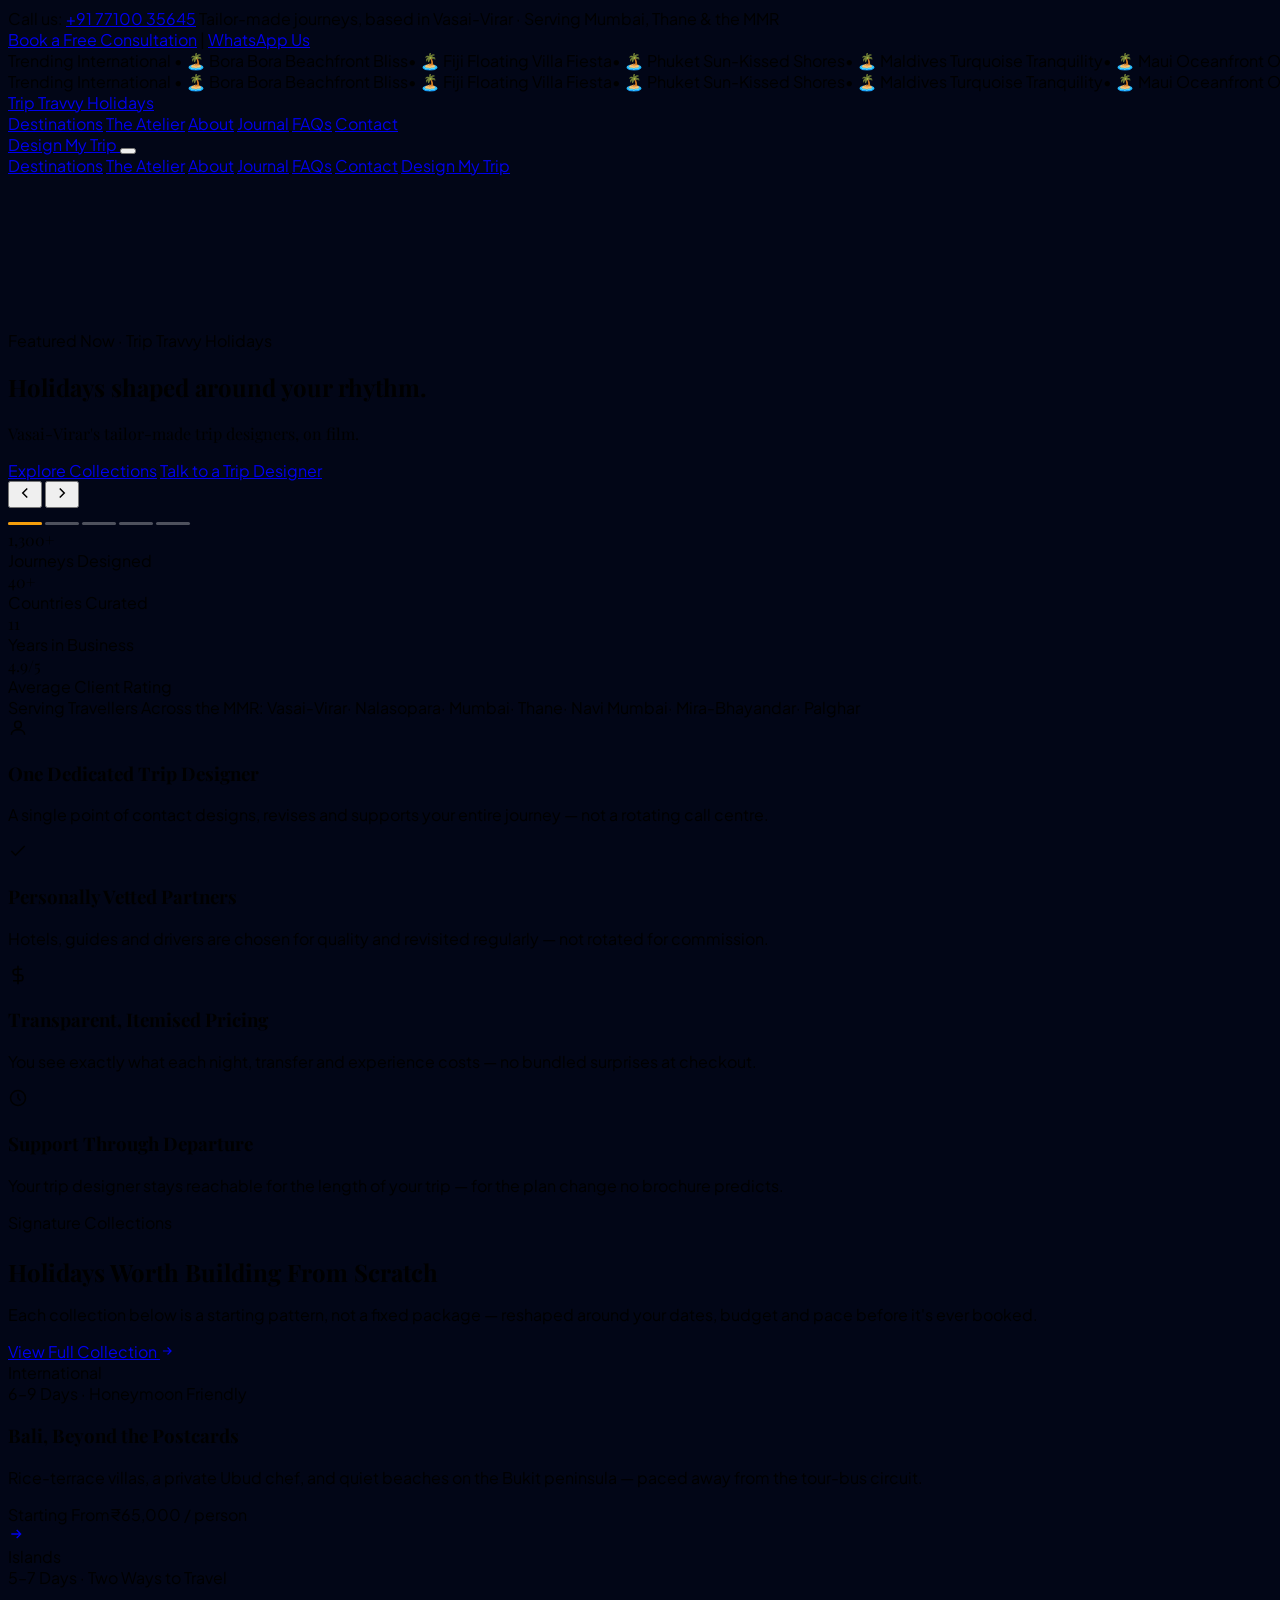
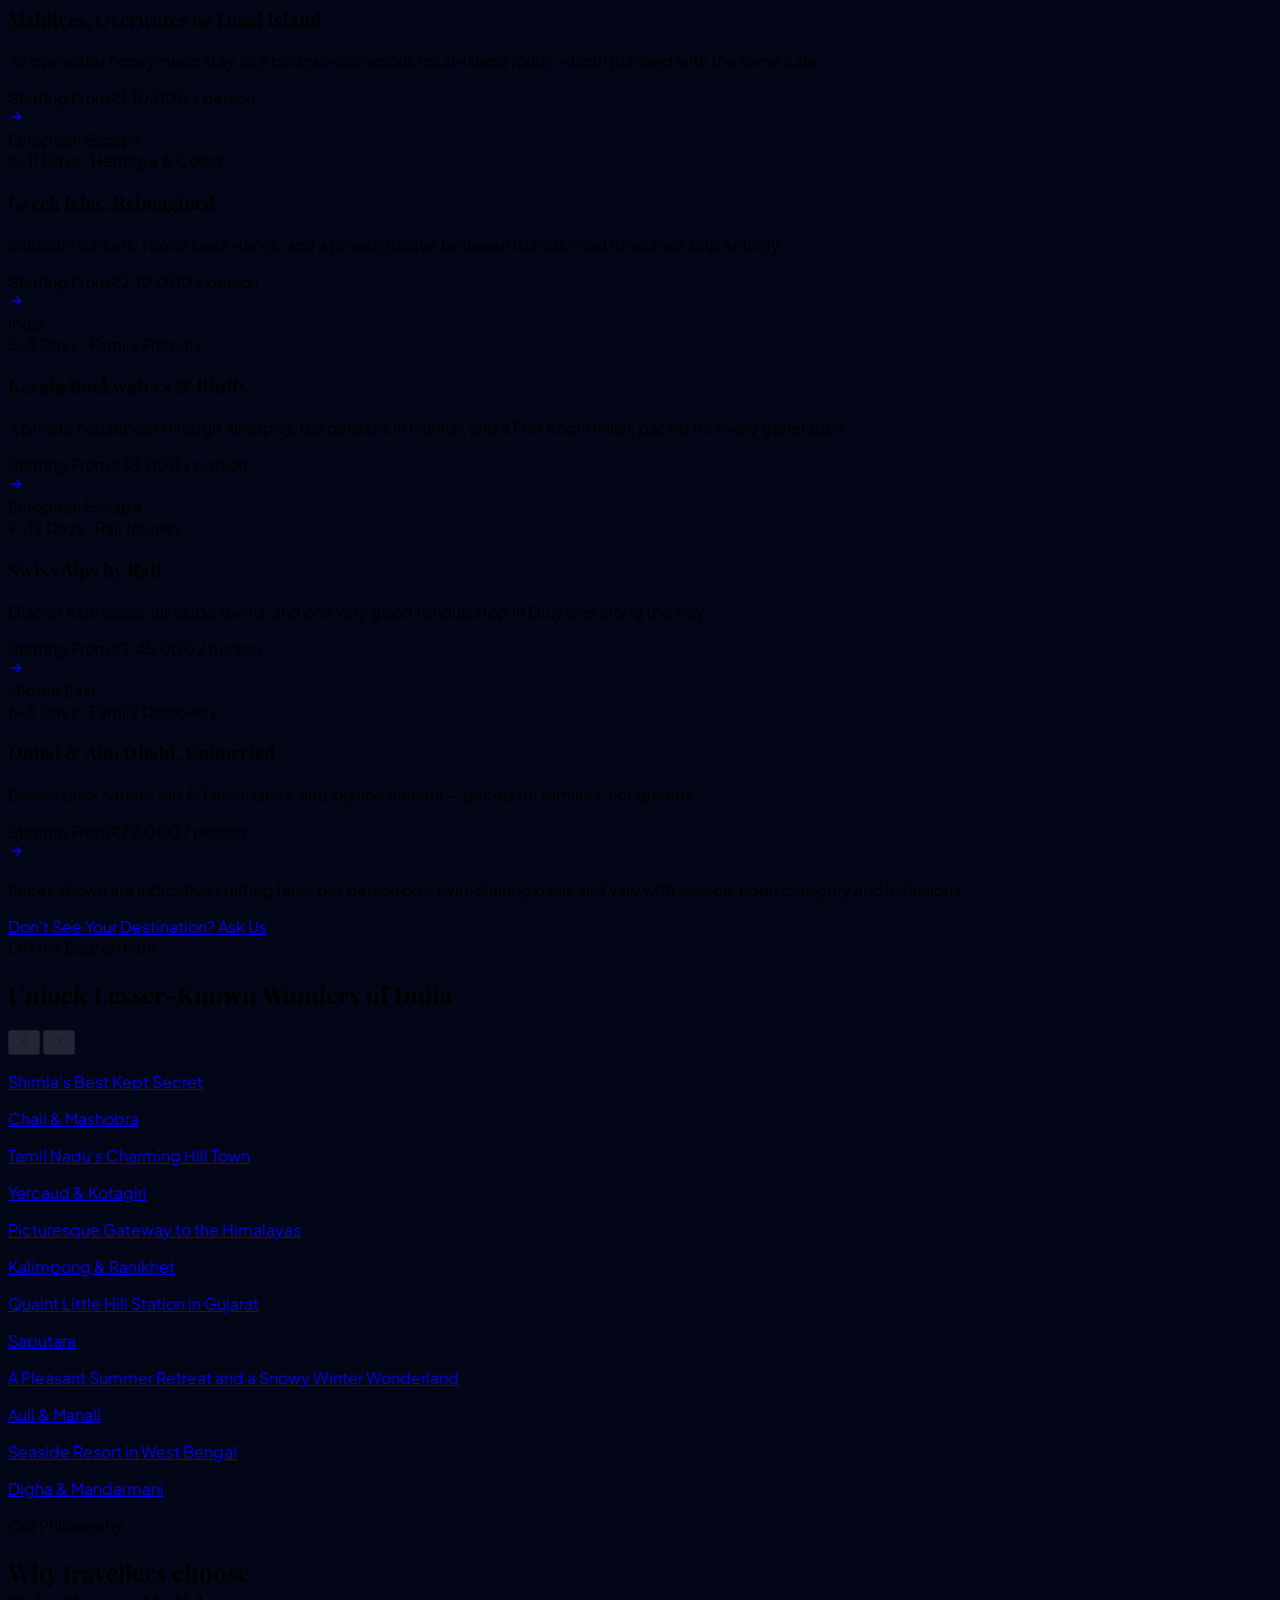
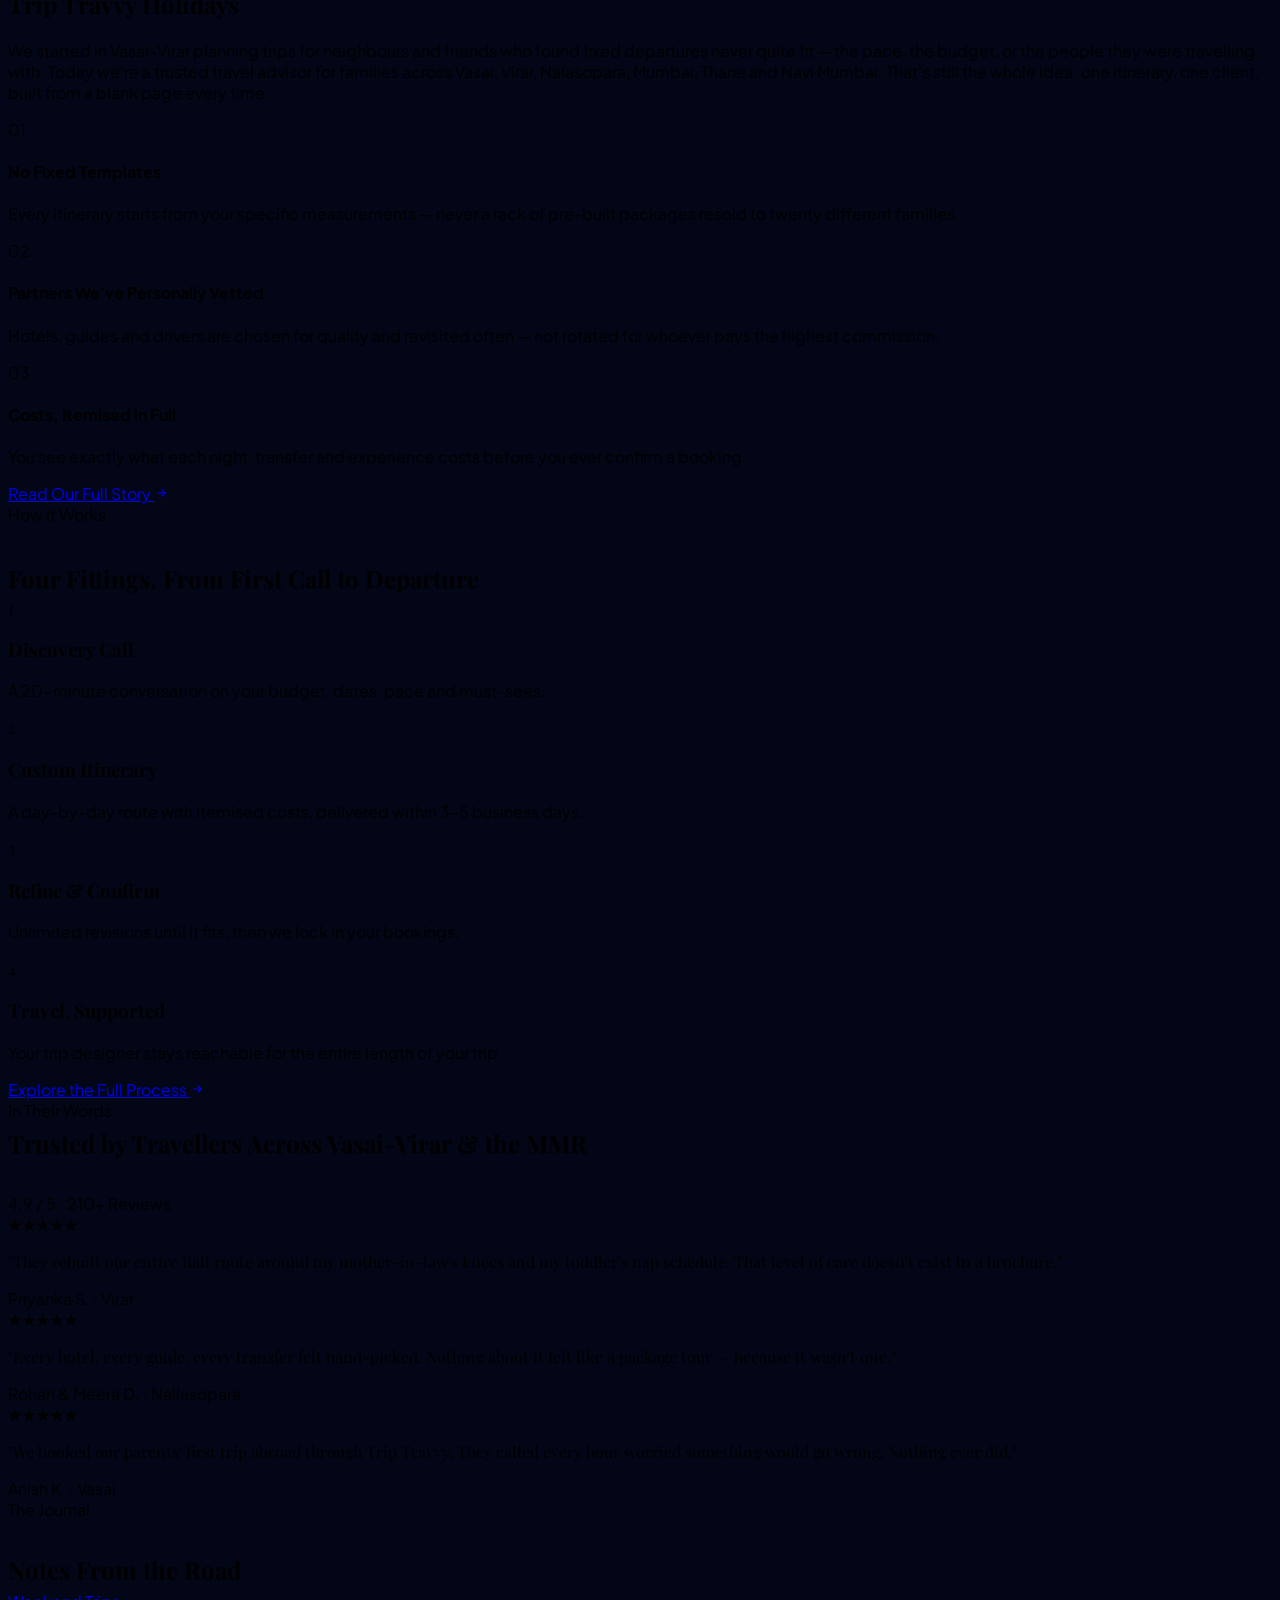
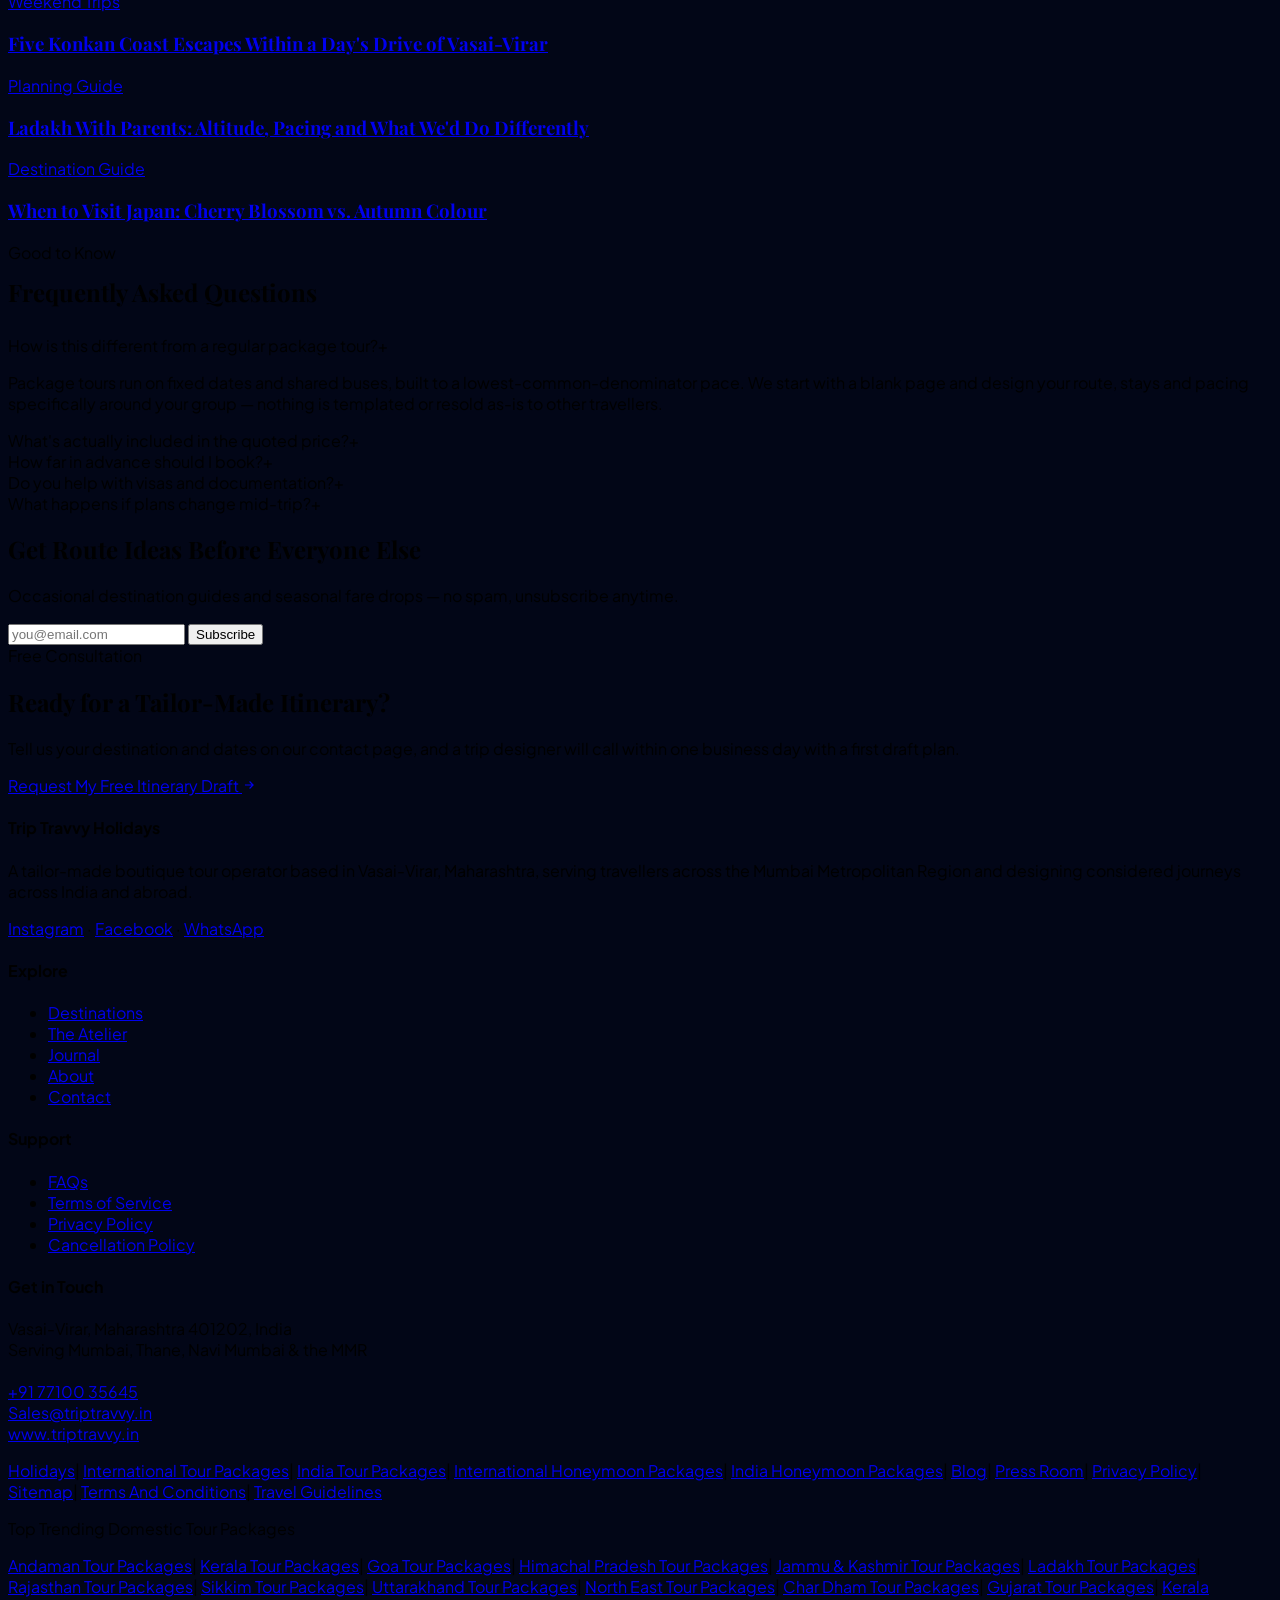
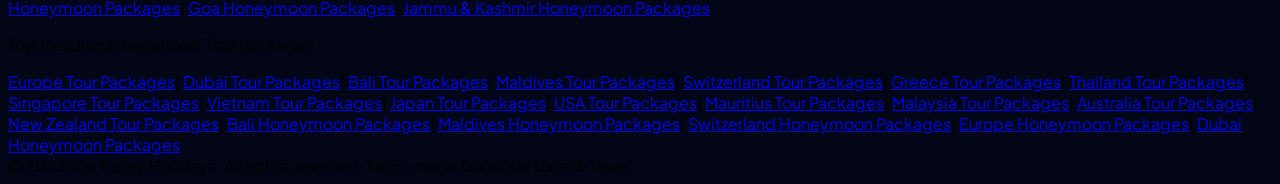
==== commit fc367c07: "Update print statement from 'Hello' to 'Goodbye'" ====
--- a/index.html
+++ b/index.html
@@ -159,6 +159,32 @@
   .hero-media{ transition:transform 8s ease-out; transform:scale(1.06); }
   .hero-slide.opacity-100 .hero-media{ transform:scale(1); }
   video.hero-media{ filter:brightness(1.25) contrast(1.05) saturate(1.1); }
+
+  /* Trending destinations marquee */
+  .marquee-track{ width:max-content; animation:marqueeScroll 110s linear infinite; }
+  .marquee-track:hover{ animation-play-state:paused; }
+  @keyframes marqueeScroll{ from{ transform:translateX(0); } to{ transform:translateX(-50%); } }
+  @media (prefers-reduced-motion: reduce){ .marquee-track{ animation:none; overflow-x:auto; } }
+
+  /* Scroll effects: progress bar, ambient background shift, header state, floating headings */
+  html{ scroll-behavior:smooth; }
+  body{ transition:background-color .7s ease; }
+  #scrollProgress{ position:fixed; top:0; left:0; height:3px; width:0%; background:linear-gradient(90deg,#f59e0b,#fbbf24); z-index:60; transition:width .1s linear; }
+  header#siteHeader{ transition:box-shadow .35s ease, background-color .35s ease; }
+  header#siteHeader.is-scrolled{ box-shadow:0 8px 24px -12px rgba(2,6,23,.18); }
+  .parallax-heading{ will-change:transform; }
+  @media (prefers-reduced-motion: reduce){ .parallax-heading{ transform:none !important; } }
+
+  /* India Hidden Gems — card carousel */
+  .gems-track{ scroll-snap-type:x mandatory; -webkit-overflow-scrolling:touch; scrollbar-width:none; -ms-overflow-style:none; }
+  .gems-track::-webkit-scrollbar{ display:none; }
+  .gems-card{ scroll-snap-align:start; transition:transform .3s ease, box-shadow .3s ease; }
+  .gems-card:hover{ transform:scale(1.03); box-shadow:0 20px 40px -18px rgba(2,6,23,.35); }
+  .gems-clamp{ display:-webkit-box; -webkit-box-orient:vertical; -webkit-line-clamp:2; overflow:hidden; }
+  .gems-arrow{ transition:background-color .25s ease, border-color .25s ease, color .25s ease; }
+  .gems-arrow:hover{ background-color:#f59e0b; border-color:#f59e0b; color:#020617; }
+  .gems-arrow:disabled{ opacity:.35; cursor:not-allowed; }
+  .gems-arrow:disabled:hover{ background-color:transparent; border-color:inherit; color:inherit; }
   .hero-dot{ width:34px; height:3px; border-radius:2px; background:rgba(255,255,255,.3); position:relative; overflow:hidden; padding:0; border:none; cursor:pointer; }
   .hero-dot .bar{ position:absolute; inset:0; background:#f59e0b; transform:scaleX(0); transform-origin:left; }
   .hero-dot .bar.running{ animation-name:heroFill; animation-timing-function:linear; animation-fill-mode:forwards; }
@@ -169,6 +195,8 @@
 </head>
 <body class="bg-slate-50 text-slate-700 antialiased">
 
+<div id="scrollProgress" aria-hidden="true"></div>
+
 <!-- Top Bar -->
 <div class="bg-slate-900 text-slate-300 text-xs py-2.5 px-6 border-b border-slate-800/60 hidden sm:block">
   <div class="max-w-7xl mx-auto flex justify-between items-center">
@@ -184,8 +212,94 @@
   </div>
 </div>
 
+<!-- Trending Destinations Marquee -->
+<!-- NOTE: the 4 "live deal" items below (marked data-deal) are placeholder marketing copy with
+     illustrative ₹ figures — swap in real, currently-bookable offers before this goes live so no
+     discount claim is left unverified. -->
+<div class="bg-slate-950 border-b border-amber-500/20 overflow-hidden">
+  <div class="marquee-track flex items-center whitespace-nowrap py-2.5">
+    <div class="marquee-group flex items-center">
+      <span class="mx-4 text-[10px] font-bold uppercase tracking-widest text-amber-400 shrink-0">Trending International</span>
+      <span class="text-slate-700">•</span>
+      <span class="mx-4 text-xs text-slate-300">🏝️ Bora Bora Beachfront Bliss</span><span class="text-slate-700">•</span>
+      <span class="mx-4 text-xs text-slate-300">🏝️ Fiji Floating Villa Fiesta</span><span class="text-slate-700">•</span>
+      <span class="mx-4 text-xs text-slate-300">🏝️ Phuket Sun-Kissed Shores</span><span class="text-slate-700">•</span>
+      <span class="mx-4 text-xs text-slate-300">🏝️ Maldives Turquoise Tranquility</span><span class="text-slate-700">•</span>
+      <span class="mx-4 text-xs text-slate-300">🏝️ Maui Oceanfront Opulence</span><span class="text-slate-700">•</span>
+      <span class="mx-4 text-xs text-slate-300">🏙️ Seoul Soulful K-Culture</span><span class="text-slate-700">•</span>
+      <span class="mx-4 text-xs text-slate-300">🏙️ Singapore Skyline Spectacular</span><span class="text-slate-700">•</span>
+      <span class="mx-4 text-xs text-slate-300">🏙️ New York Empire State Express</span><span class="text-slate-700">•</span>
+      <span class="mx-4 text-xs text-slate-300">🏙️ Bangkok Non-Stop Bazaar</span><span class="text-slate-700">•</span>
+      <span class="mx-4 text-xs text-slate-300">🏙️ London Royal Heritage</span><span class="text-slate-700">•</span>
+      <span class="mx-4 text-xs text-slate-300">🏛️ Santorini Sunset Serenade</span><span class="text-slate-700">•</span>
+      <span class="mx-4 text-xs text-slate-300">🏛️ Kyoto Ancient Shrine Chronicles</span><span class="text-slate-700">•</span>
+      <span class="mx-4 text-xs text-slate-300">🏛️ Rome Gladiator &amp; Gelato</span><span class="text-slate-700">•</span>
+      <span class="mx-4 text-xs text-slate-300">🏛️ Barcelona Gaudí Architecture</span><span class="text-slate-700">•</span>
+      <span class="mx-4 text-xs text-slate-300">🏛️ Cairo Pyramids &amp; Pharaohs</span><span class="text-slate-700">•</span>
+      <span class="mx-4 text-xs text-slate-300">🏔️ Patagonia Glacial Wilderness</span><span class="text-slate-700">•</span>
+      <span class="mx-4 text-xs text-slate-300">🏔️ Serengeti Big Five Safari</span><span class="text-slate-700">•</span>
+      <span class="mx-4 text-xs text-slate-300">🏔️ New Zealand Extreme Peaks</span><span class="text-slate-700">•</span>
+      <span class="mx-4 text-xs text-slate-300">🏔️ Costa Rica Rainforest Eco-Trek</span><span class="text-slate-700">•</span>
+      <span class="mx-4 text-xs text-slate-300">🏔️ Banff Emerald Lake Expedition</span><span class="text-slate-700">•</span>
+      <span class="mx-4 text-xs text-slate-300">🌴 Bali Bliss Getaway</span><span class="text-slate-700">•</span>
+      <span class="mx-4 text-xs text-slate-300">🗼 Tokyo Lights Explorer</span><span class="text-slate-700">•</span>
+      <span class="mx-4 text-xs text-slate-300">🥐 Parisian Romance Tour</span><span class="text-slate-700">•</span>
+      <span class="mx-4 text-xs text-slate-300">🌊 Amalfi Coast Escape</span><span class="text-slate-700">•</span>
+      <span class="mx-4 text-xs text-slate-300">🏔️ Swiss Alps Adventure</span><span class="text-slate-700">•</span>
+      <span class="mx-4 text-xs text-slate-300">🐪 Dubai Luxury Safari</span><span class="text-slate-700">•</span>
+      <span class="mx-4 text-xs text-slate-300">🏖️ Phuket Island Paradise</span><span class="text-slate-700">•</span>
+      <span class="mx-4 text-xs text-slate-300">🌌 Icelandic Northern Lights</span><span class="text-slate-700">•</span>
+      <span class="mx-4 text-[10px] font-bold uppercase tracking-widest text-amber-400 shrink-0">Live Deals</span>
+      <span class="text-slate-700">•</span>
+      <span data-deal class="mx-4 text-xs font-semibold text-amber-300">🛸 Flash Sale: Bali Getaways — Save 40% on 5-Star Resorts</span><span class="text-slate-700">•</span>
+      <span data-deal class="mx-4 text-xs font-semibold text-amber-300">✈️ Flight Deal: Tokyo Return Fares from ₹42,000</span><span class="text-slate-700">•</span>
+      <span data-deal class="mx-4 text-xs font-semibold text-amber-300">🍷 Europe Special: Paris &amp; Rome Multi-City — Extra ₹15,000 Off</span><span class="text-slate-700">•</span>
+      <span data-deal class="mx-4 text-xs font-semibold text-amber-300">🏝️ All-Inclusive: Maldives Overwater Villas — Book 4 Nights, Get 1 Free</span><span class="text-slate-700">•</span>
+    </div>
+    <!-- duplicate group for a seamless, gap-free scroll loop -->
+    <div class="marquee-group flex items-center" aria-hidden="true">
+      <span class="mx-4 text-[10px] font-bold uppercase tracking-widest text-amber-400 shrink-0">Trending International</span>
+      <span class="text-slate-700">•</span>
+      <span class="mx-4 text-xs text-slate-300">🏝️ Bora Bora Beachfront Bliss</span><span class="text-slate-700">•</span>
+      <span class="mx-4 text-xs text-slate-300">🏝️ Fiji Floating Villa Fiesta</span><span class="text-slate-700">•</span>
+      <span class="mx-4 text-xs text-slate-300">🏝️ Phuket Sun-Kissed Shores</span><span class="text-slate-700">•</span>
+      <span class="mx-4 text-xs text-slate-300">🏝️ Maldives Turquoise Tranquility</span><span class="text-slate-700">•</span>
+      <span class="mx-4 text-xs text-slate-300">🏝️ Maui Oceanfront Opulence</span><span class="text-slate-700">•</span>
+      <span class="mx-4 text-xs text-slate-300">🏙️ Seoul Soulful K-Culture</span><span class="text-slate-700">•</span>
+      <span class="mx-4 text-xs text-slate-300">🏙️ Singapore Skyline Spectacular</span><span class="text-slate-700">•</span>
+      <span class="mx-4 text-xs text-slate-300">🏙️ New York Empire State Express</span><span class="text-slate-700">•</span>
+      <span class="mx-4 text-xs text-slate-300">🏙️ Bangkok Non-Stop Bazaar</span><span class="text-slate-700">•</span>
+      <span class="mx-4 text-xs text-slate-300">🏙️ London Royal Heritage</span><span class="text-slate-700">•</span>
+      <span class="mx-4 text-xs text-slate-300">🏛️ Santorini Sunset Serenade</span><span class="text-slate-700">•</span>
+      <span class="mx-4 text-xs text-slate-300">🏛️ Kyoto Ancient Shrine Chronicles</span><span class="text-slate-700">•</span>
+      <span class="mx-4 text-xs text-slate-300">🏛️ Rome Gladiator &amp; Gelato</span><span class="text-slate-700">•</span>
+      <span class="mx-4 text-xs text-slate-300">🏛️ Barcelona Gaudí Architecture</span><span class="text-slate-700">•</span>
+      <span class="mx-4 text-xs text-slate-300">🏛️ Cairo Pyramids &amp; Pharaohs</span><span class="text-slate-700">•</span>
+      <span class="mx-4 text-xs text-slate-300">🏔️ Patagonia Glacial Wilderness</span><span class="text-slate-700">•</span>
+      <span class="mx-4 text-xs text-slate-300">🏔️ Serengeti Big Five Safari</span><span class="text-slate-700">•</span>
+      <span class="mx-4 text-xs text-slate-300">🏔️ New Zealand Extreme Peaks</span><span class="text-slate-700">•</span>
+      <span class="mx-4 text-xs text-slate-300">🏔️ Costa Rica Rainforest Eco-Trek</span><span class="text-slate-700">•</span>
+      <span class="mx-4 text-xs text-slate-300">🏔️ Banff Emerald Lake Expedition</span><span class="text-slate-700">•</span>
+      <span class="mx-4 text-xs text-slate-300">🌴 Bali Bliss Getaway</span><span class="text-slate-700">•</span>
+      <span class="mx-4 text-xs text-slate-300">🗼 Tokyo Lights Explorer</span><span class="text-slate-700">•</span>
+      <span class="mx-4 text-xs text-slate-300">🥐 Parisian Romance Tour</span><span class="text-slate-700">•</span>
+      <span class="mx-4 text-xs text-slate-300">🌊 Amalfi Coast Escape</span><span class="text-slate-700">•</span>
+      <span class="mx-4 text-xs text-slate-300">🏔️ Swiss Alps Adventure</span><span class="text-slate-700">•</span>
+      <span class="mx-4 text-xs text-slate-300">🐪 Dubai Luxury Safari</span><span class="text-slate-700">•</span>
+      <span class="mx-4 text-xs text-slate-300">🏖️ Phuket Island Paradise</span><span class="text-slate-700">•</span>
+      <span class="mx-4 text-xs text-slate-300">🌌 Icelandic Northern Lights</span><span class="text-slate-700">•</span>
+      <span class="mx-4 text-[10px] font-bold uppercase tracking-widest text-amber-400 shrink-0">Live Deals</span>
+      <span class="text-slate-700">•</span>
+      <span data-deal class="mx-4 text-xs font-semibold text-amber-300">🛸 Flash Sale: Bali Getaways — Save 40% on 5-Star Resorts</span><span class="text-slate-700">•</span>
+      <span data-deal class="mx-4 text-xs font-semibold text-amber-300">✈️ Flight Deal: Tokyo Return Fares from ₹42,000</span><span class="text-slate-700">•</span>
+      <span data-deal class="mx-4 text-xs font-semibold text-amber-300">🍷 Europe Special: Paris &amp; Rome Multi-City — Extra ₹15,000 Off</span><span class="text-slate-700">•</span>
+      <span data-deal class="mx-4 text-xs font-semibold text-amber-300">🏝️ All-Inclusive: Maldives Overwater Villas — Book 4 Nights, Get 1 Free</span><span class="text-slate-700">•</span>
+    </div>
+  </div>
+</div>
+
 <!-- Header -->
-<header class="bg-white/95 backdrop-blur sticky top-0 z-50 border-b border-slate-100">
+<header id="siteHeader" class="bg-white/95 backdrop-blur sticky top-0 z-50 border-b border-slate-100">
   <div class="max-w-7xl mx-auto px-6 h-20 flex justify-between items-center">
     <a href="index.html" class="flex flex-col leading-none">
       <span class="text-xl font-black tracking-widest text-slate-950 uppercase">Trip Travvy</span>
@@ -224,10 +338,10 @@
 </header>
 
 <!-- Hero Carousel -->
-<section id="hero" class="relative min-h-[85vh] flex items-center justify-center text-white overflow-hidden" aria-roledescription="carousel" aria-label="Featured destinations">
+<section id="hero" data-bg="#020617" class="relative min-h-[85vh] flex items-center justify-center text-white overflow-hidden" aria-roledescription="carousel" aria-label="Featured destinations">
 
   <!-- Slides -->
-  <div id="heroSlides" class="absolute inset-0">
+  <div id="heroSlides" class="absolute left-0 right-0" style="top:-12%; height:124%;">
     <!-- Slide 1 — flagship video slot: autoplaying brand film -->
     <div class="hero-slide absolute inset-0 opacity-100" data-index="0" data-name="Trip Travvy Holidays" data-tag="Vasai-Virar's tailor-made trip designers, on film.">
       <video class="hero-media absolute inset-0 w-full h-full object-cover" src="HeroVideo.mp4" poster="https://images.unsplash.com/photo-1533105079780-92b9be482077?q=80&w=1800&auto=format&fit=crop" autoplay muted loop playsinline preload="auto" aria-label="Trip Travvy Holidays brand film"></video>
@@ -352,7 +466,7 @@
 <section id="collections" class="max-w-7xl mx-auto px-6 py-20">
   <div class="max-w-2xl mx-auto text-center mb-10">
     <span class="text-xs font-bold uppercase tracking-widest text-amber-600 block mb-3">Signature Collections</span>
-    <h2 class="text-3xl sm:text-4xl font-bold text-slate-900 mb-4">Holidays Worth Building From Scratch</h2>
+    <h2 class="parallax-heading text-3xl sm:text-4xl font-bold text-slate-900 mb-4" data-speed="0.05">Holidays Worth Building From Scratch</h2>
     <div class="w-16 h-0.5 bg-amber-500 mx-auto mb-4"></div>
     <p class="text-slate-500 font-light text-sm sm:text-base">Each collection below is a starting pattern, not a fixed package — reshaped around your dates, budget and pace before it's ever booked.</p>
   </div>
@@ -481,8 +595,84 @@
   </div>
 </section>
 
+<!-- India Hidden Gems — card carousel -->
+<section id="hidden-gems" class="max-w-7xl mx-auto px-6 py-20">
+  <div class="flex items-end justify-between gap-6 mb-10">
+    <div>
+      <span class="text-xs font-bold uppercase tracking-widest text-amber-600 block mb-3">Off the Beaten Path</span>
+      <h2 class="text-3xl sm:text-4xl font-bold text-slate-900">Unlock Lesser-Known Wonders of India</h2>
+    </div>
+    <div class="hidden sm:flex items-center gap-2 shrink-0">
+      <button id="gemsPrev" aria-label="Previous destinations" class="gems-arrow w-10 h-10 rounded-full border border-slate-300 text-slate-500 flex items-center justify-center">
+        <svg width="16" height="16" viewBox="0 0 24 24" fill="none" stroke="currentColor" stroke-width="2"><path d="M15 18l-6-6 6-6"/></svg>
+      </button>
+      <button id="gemsNext" aria-label="Next destinations" class="gems-arrow w-10 h-10 rounded-full border border-slate-300 text-slate-500 flex items-center justify-center">
+        <svg width="16" height="16" viewBox="0 0 24 24" fill="none" stroke="currentColor" stroke-width="2"><path d="M9 6l6 6-6 6"/></svg>
+      </button>
+    </div>
+  </div>
+
+  <div id="gemsTrack" class="gems-track flex gap-5 overflow-x-auto pb-2 -mx-6 px-6 sm:mx-0 sm:px-0">
+
+    <a href="destinations.html#chail-mashobra" class="gems-card group relative shrink-0 w-56 sm:w-64 h-80 rounded-xl overflow-hidden bg-slate-200">
+      <img src="https://images.unsplash.com/photo-1506905925346-21bda4d32df4?q=80&w=800&auto=format&fit=crop" alt="Chail and Mashobra, Shimla's quiet hill retreats" class="absolute inset-0 w-full h-full object-cover" onerror="this.style.display='none'">
+      <div class="absolute inset-0" style="background:linear-gradient(to top, rgba(0,0,0,.8), rgba(0,0,0,0) 55%)"></div>
+      <div class="absolute bottom-0 left-0 right-0 p-4">
+        <p class="text-white font-bold text-base leading-snug gems-clamp">Shimla's Best Kept Secret</p>
+        <p class="text-amber-300 text-xs font-semibold uppercase tracking-wide mt-1">Chail &amp; Mashobra</p>
+      </div>
+    </a>
+
+    <a href="destinations.html#yercaud-kotagiri" class="gems-card group relative shrink-0 w-56 sm:w-64 h-80 rounded-xl overflow-hidden bg-slate-200">
+      <img src="https://images.unsplash.com/photo-1509316785289-025f5b846b35?q=80&w=800&auto=format&fit=crop" alt="Yercaud and Kotagiri, Tamil Nadu's charming hill towns" class="absolute inset-0 w-full h-full object-cover" onerror="this.style.display='none'">
+      <div class="absolute inset-0" style="background:linear-gradient(to top, rgba(0,0,0,.8), rgba(0,0,0,0) 55%)"></div>
+      <div class="absolute bottom-0 left-0 right-0 p-4">
+        <p class="text-white font-bold text-base leading-snug gems-clamp">Tamil Nadu's Charming Hill Town</p>
+        <p class="text-amber-300 text-xs font-semibold uppercase tracking-wide mt-1">Yercaud &amp; Kotagiri</p>
+      </div>
+    </a>
+
+    <a href="destinations.html#kalimpong-ranikhet" class="gems-card group relative shrink-0 w-56 sm:w-64 h-80 rounded-xl overflow-hidden bg-slate-200">
+      <img src="https://images.unsplash.com/photo-1506197603052-3cc9c3a201bd?q=80&w=800&auto=format&fit=crop" alt="Kalimpong and Ranikhet, gateways to the Himalayas" class="absolute inset-0 w-full h-full object-cover" onerror="this.style.display='none'">
+      <div class="absolute inset-0" style="background:linear-gradient(to top, rgba(0,0,0,.8), rgba(0,0,0,0) 55%)"></div>
+      <div class="absolute bottom-0 left-0 right-0 p-4">
+        <p class="text-white font-bold text-base leading-snug gems-clamp">Picturesque Gateway to the Himalayas</p>
+        <p class="text-amber-300 text-xs font-semibold uppercase tracking-wide mt-1">Kalimpong &amp; Ranikhet</p>
+      </div>
+    </a>
+
+    <a href="destinations.html#saputara" class="gems-card group relative shrink-0 w-56 sm:w-64 h-80 rounded-xl overflow-hidden bg-slate-200">
+      <img src="https://images.unsplash.com/photo-1470770903676-69b98201ea1c?q=80&w=800&auto=format&fit=crop" alt="Saputara, Gujarat's only hill station" class="absolute inset-0 w-full h-full object-cover" onerror="this.style.display='none'">
+      <div class="absolute inset-0" style="background:linear-gradient(to top, rgba(0,0,0,.8), rgba(0,0,0,0) 55%)"></div>
+      <div class="absolute bottom-0 left-0 right-0 p-4">
+        <p class="text-white font-bold text-base leading-snug gems-clamp">Quaint Little Hill Station in Gujarat</p>
+        <p class="text-amber-300 text-xs font-semibold uppercase tracking-wide mt-1">Saputara</p>
+      </div>
+    </a>
+
+    <a href="destinations.html#auli-manali" class="gems-card group relative shrink-0 w-56 sm:w-64 h-80 rounded-xl overflow-hidden bg-slate-200">
+      <img src="https://images.unsplash.com/photo-1519681393784-d120267933ba?q=80&w=800&auto=format&fit=crop" alt="Auli and Manali, summer meadows and winter snow" class="absolute inset-0 w-full h-full object-cover" onerror="this.style.display='none'">
+      <div class="absolute inset-0" style="background:linear-gradient(to top, rgba(0,0,0,.8), rgba(0,0,0,0) 55%)"></div>
+      <div class="absolute bottom-0 left-0 right-0 p-4">
+        <p class="text-white font-bold text-base leading-snug gems-clamp">A Pleasant Summer Retreat and a Snowy Winter Wonderland</p>
+        <p class="text-amber-300 text-xs font-semibold uppercase tracking-wide mt-1">Auli &amp; Manali</p>
+      </div>
+    </a>
+
+    <a href="destinations.html#digha-mandarmani" class="gems-card group relative shrink-0 w-56 sm:w-64 h-80 rounded-xl overflow-hidden bg-slate-200">
+      <img src="https://images.unsplash.com/photo-1507525428034-b723cf961d3e?q=80&w=800&auto=format&fit=crop" alt="Digha and Mandarmani, seaside retreats in West Bengal" class="absolute inset-0 w-full h-full object-cover" onerror="this.style.display='none'">
+      <div class="absolute inset-0" style="background:linear-gradient(to top, rgba(0,0,0,.8), rgba(0,0,0,0) 55%)"></div>
+      <div class="absolute bottom-0 left-0 right-0 p-4">
+        <p class="text-white font-bold text-base leading-snug gems-clamp">Seaside Resort in West Bengal</p>
+        <p class="text-amber-300 text-xs font-semibold uppercase tracking-wide mt-1">Digha &amp; Mandarmani</p>
+      </div>
+    </a>
+
+  </div>
+</section>
+
 <!-- Philosophy / About -->
-<section id="about" class="bg-slate-950 text-white py-24 px-6">
+<section id="about" data-bg="#020617" class="bg-slate-950 text-white py-24 px-6">
   <div class="max-w-7xl mx-auto grid grid-cols-1 lg:grid-cols-2 gap-16 items-center">
     <div class="reveal">
       <span class="text-xs font-bold uppercase tracking-widest text-amber-400 block mb-3">Our Philosophy</span>
@@ -531,7 +721,7 @@
 <section id="process" class="max-w-7xl mx-auto px-6 py-24">
   <div class="max-w-2xl mx-auto text-center mb-16">
     <span class="text-xs font-bold uppercase tracking-widest text-amber-600 block mb-3">How It Works</span>
-    <h2 class="text-3xl sm:text-4xl font-bold text-slate-900 mb-4">Four Fittings, From First Call to Departure</h2>
+    <h2 class="parallax-heading text-3xl sm:text-4xl font-bold text-slate-900 mb-4" data-speed="0.06">Four Fittings, From First Call to Departure</h2>
     <div class="w-16 h-0.5 bg-amber-500 mx-auto"></div>
   </div>
   <div class="grid grid-cols-1 md:grid-cols-4 gap-8">
@@ -570,7 +760,7 @@
     <div class="flex flex-wrap items-end justify-between gap-4 mb-14">
       <div>
         <span class="text-xs font-bold uppercase tracking-widest text-amber-600 block mb-3">In Their Words</span>
-        <h2 class="text-3xl sm:text-4xl font-bold text-slate-900">Trusted by Travellers Across Vasai-Virar &amp; the MMR</h2>
+        <h2 class="parallax-heading text-3xl sm:text-4xl font-bold text-slate-900" data-speed="0.045">Trusted by Travellers Across Vasai-Virar &amp; the MMR</h2>
       </div>
       <div class="inline-flex items-center gap-2 border border-amber-300 rounded-full px-4 py-2 text-xs font-bold uppercase tracking-widest text-amber-700">4.9 / 5 · 210+ Reviews</div>
     </div>
@@ -598,7 +788,7 @@
 <section id="journal" class="max-w-7xl mx-auto px-6 py-24">
   <div class="max-w-2xl mx-auto text-center mb-16">
     <span class="text-xs font-bold uppercase tracking-widest text-amber-600 block mb-3">The Journal</span>
-    <h2 class="text-3xl sm:text-4xl font-bold text-slate-900 mb-4">Notes From the Road</h2>
+    <h2 class="parallax-heading text-3xl sm:text-4xl font-bold text-slate-900 mb-4" data-speed="0.07">Notes From the Road</h2>
     <div class="w-16 h-0.5 bg-amber-500 mx-auto"></div>
   </div>
   <div class="grid grid-cols-1 md:grid-cols-3 gap-8">
@@ -631,7 +821,7 @@
   <div class="max-w-3xl mx-auto">
     <div class="text-center mb-14">
       <span class="text-xs font-bold uppercase tracking-widest text-amber-600 block mb-3">Good to Know</span>
-      <h2 class="text-3xl sm:text-4xl font-bold text-slate-900">Frequently Asked Questions</h2>
+      <h2 class="parallax-heading text-3xl sm:text-4xl font-bold text-slate-900" data-speed="0.05">Frequently Asked Questions</h2>
     </div>
     <div class="space-y-4">
       <details class="reveal group bg-white rounded-xl border border-slate-200/70 p-6" open>
@@ -659,7 +849,7 @@
 </section>
 
 <!-- Newsletter -->
-<section class="bg-slate-950 py-16 px-6">
+<section data-bg="#020617" class="bg-slate-950 py-16 px-6">
   <div class="max-w-3xl mx-auto text-center">
     <h2 class="text-2xl sm:text-3xl font-light text-white mb-3">Get Route Ideas Before Everyone Else</h2>
     <p class="text-slate-400 text-sm font-light mb-8">Occasional destination guides and seasonal fare drops — no spam, unsubscribe anytime.</p>
@@ -684,7 +874,7 @@
 </section>
 
 <!-- Footer -->
-<footer class="bg-slate-950 text-slate-400 text-sm py-16 px-6 border-t border-slate-800">
+<footer data-bg="#020617" class="bg-slate-950 text-slate-400 text-sm py-16 px-6 border-t border-slate-800">
   <div class="max-w-7xl mx-auto grid grid-cols-1 sm:grid-cols-2 md:grid-cols-4 gap-10 mb-12">
     <div>
       <h4 class="text-white font-black tracking-widest uppercase mb-4 text-sm">Trip Travvy Holidays</h4>
@@ -901,6 +1091,122 @@
   } else {
     revealEls.forEach(el => el.classList.add('in-view'));
   }
+
+  // ---------------------------------------------------------------
+  // SCROLL EFFECTS: progress bar, header shadow state, ambient
+  // background/theme-color shift on dark sections, hero parallax,
+  // and a gentle drift on section headlines while scrolling.
+  // All transform-based effects are skipped for prefers-reduced-motion.
+  // ---------------------------------------------------------------
+  (function(){
+    const prefersReducedMotion = window.matchMedia('(prefers-reduced-motion: reduce)').matches;
+    const progressBar = document.getElementById('scrollProgress');
+    const header = document.getElementById('siteHeader');
+    const heroSlidesEl = document.getElementById('heroSlides');
+    const heroSection = document.getElementById('hero');
+    const themeMeta = document.querySelector('meta[name="theme-color"]');
+    const parallaxHeadings = Array.from(document.querySelectorAll('.parallax-heading'));
+    const LIGHT_BG = '#f8fafc';
+    const DEFAULT_DARK = '#020617';
+
+    // Ambient background / browser theme-color follows whichever dark
+    // section is currently in view (hero, about, newsletter, footer).
+    const darkSections = Array.from(document.querySelectorAll('[data-bg]'));
+    const activeDark = new Set();
+    if('IntersectionObserver' in window && darkSections.length){
+      const bgIO = new IntersectionObserver(entries => {
+        entries.forEach(entry => {
+          if(entry.isIntersecting) activeDark.add(entry.target);
+          else activeDark.delete(entry.target);
+        });
+        const next = activeDark.size ? (Array.from(activeDark).pop().dataset.bg || DEFAULT_DARK) : LIGHT_BG;
+        document.body.style.backgroundColor = next;
+        if(themeMeta) themeMeta.setAttribute('content', next);
+      }, {threshold:0.45});
+      darkSections.forEach(el => bgIO.observe(el));
+    }
+
+    let lastY = window.scrollY;
+    let ticking = false;
+
+    function updateScrollEffects(){
+      const y = window.scrollY;
+      const docHeight = document.documentElement.scrollHeight - window.innerHeight;
+
+      // Progress bar
+      if(progressBar){
+        const pct = docHeight > 0 ? Math.min(100, (y / docHeight) * 100) : 0;
+        progressBar.style.width = pct + '%';
+      }
+
+      // Header shadow state
+      if(header){
+        header.classList.toggle('is-scrolled', y > 24);
+      }
+
+      // Hero parallax — background drifts slower than the page scroll, capped small on purpose
+      if(!prefersReducedMotion && heroSlidesEl && heroSection){
+        const heroHeight = heroSection.offsetHeight;
+        if(y < heroHeight){
+          const offset = Math.min(y * 0.12, 40);
+          heroSlidesEl.style.transform = 'translateY(' + offset + 'px)';
+        }
+      }
+
+      // Floating headline drift
+      if(!prefersReducedMotion && parallaxHeadings.length){
+        const viewportMid = window.innerHeight / 2;
+        parallaxHeadings.forEach(el => {
+          const rect = el.getBoundingClientRect();
+          if(rect.bottom < -100 || rect.top > window.innerHeight + 100) return; // skip offscreen work
+          const speed = parseFloat(el.dataset.speed || '0.05');
+          const elMid = rect.top + rect.height / 2;
+          const offset = (viewportMid - elMid) * speed;
+          el.style.transform = 'translateY(' + offset.toFixed(1) + 'px)';
+        });
+      }
+
+      ticking = false;
+    }
+
+    function onScroll(){
+      lastY = window.scrollY;
+      if(!ticking){
+        window.requestAnimationFrame(updateScrollEffects);
+        ticking = true;
+      }
+    }
+
+    window.addEventListener('scroll', onScroll, {passive:true});
+    window.addEventListener('resize', onScroll);
+    updateScrollEffects();
+  })();
+
+  // India Hidden Gems carousel — prev/next scroll + disabled-state at edges
+  (function(){
+    const track = document.getElementById('gemsTrack');
+    const prevBtn = document.getElementById('gemsPrev');
+    const nextBtn = document.getElementById('gemsNext');
+    if(!track || !prevBtn || !nextBtn) return;
+
+    function cardStep(){
+      const card = track.querySelector('.gems-card');
+      const gap = 20; // matches gap-5
+      return card ? card.getBoundingClientRect().width + gap : track.clientWidth * 0.8;
+    }
+
+    function updateArrowState(){
+      const maxScroll = track.scrollWidth - track.clientWidth - 2;
+      prevBtn.disabled = track.scrollLeft <= 2;
+      nextBtn.disabled = track.scrollLeft >= maxScroll;
+    }
+
+    prevBtn.addEventListener('click', () => track.scrollBy({ left: -cardStep(), behavior: 'smooth' }));
+    nextBtn.addEventListener('click', () => track.scrollBy({ left: cardStep(), behavior: 'smooth' }));
+    track.addEventListener('scroll', () => window.requestAnimationFrame(updateArrowState), { passive: true });
+    window.addEventListener('resize', updateArrowState);
+    updateArrowState();
+  })();
 </script>
 
 </body>
